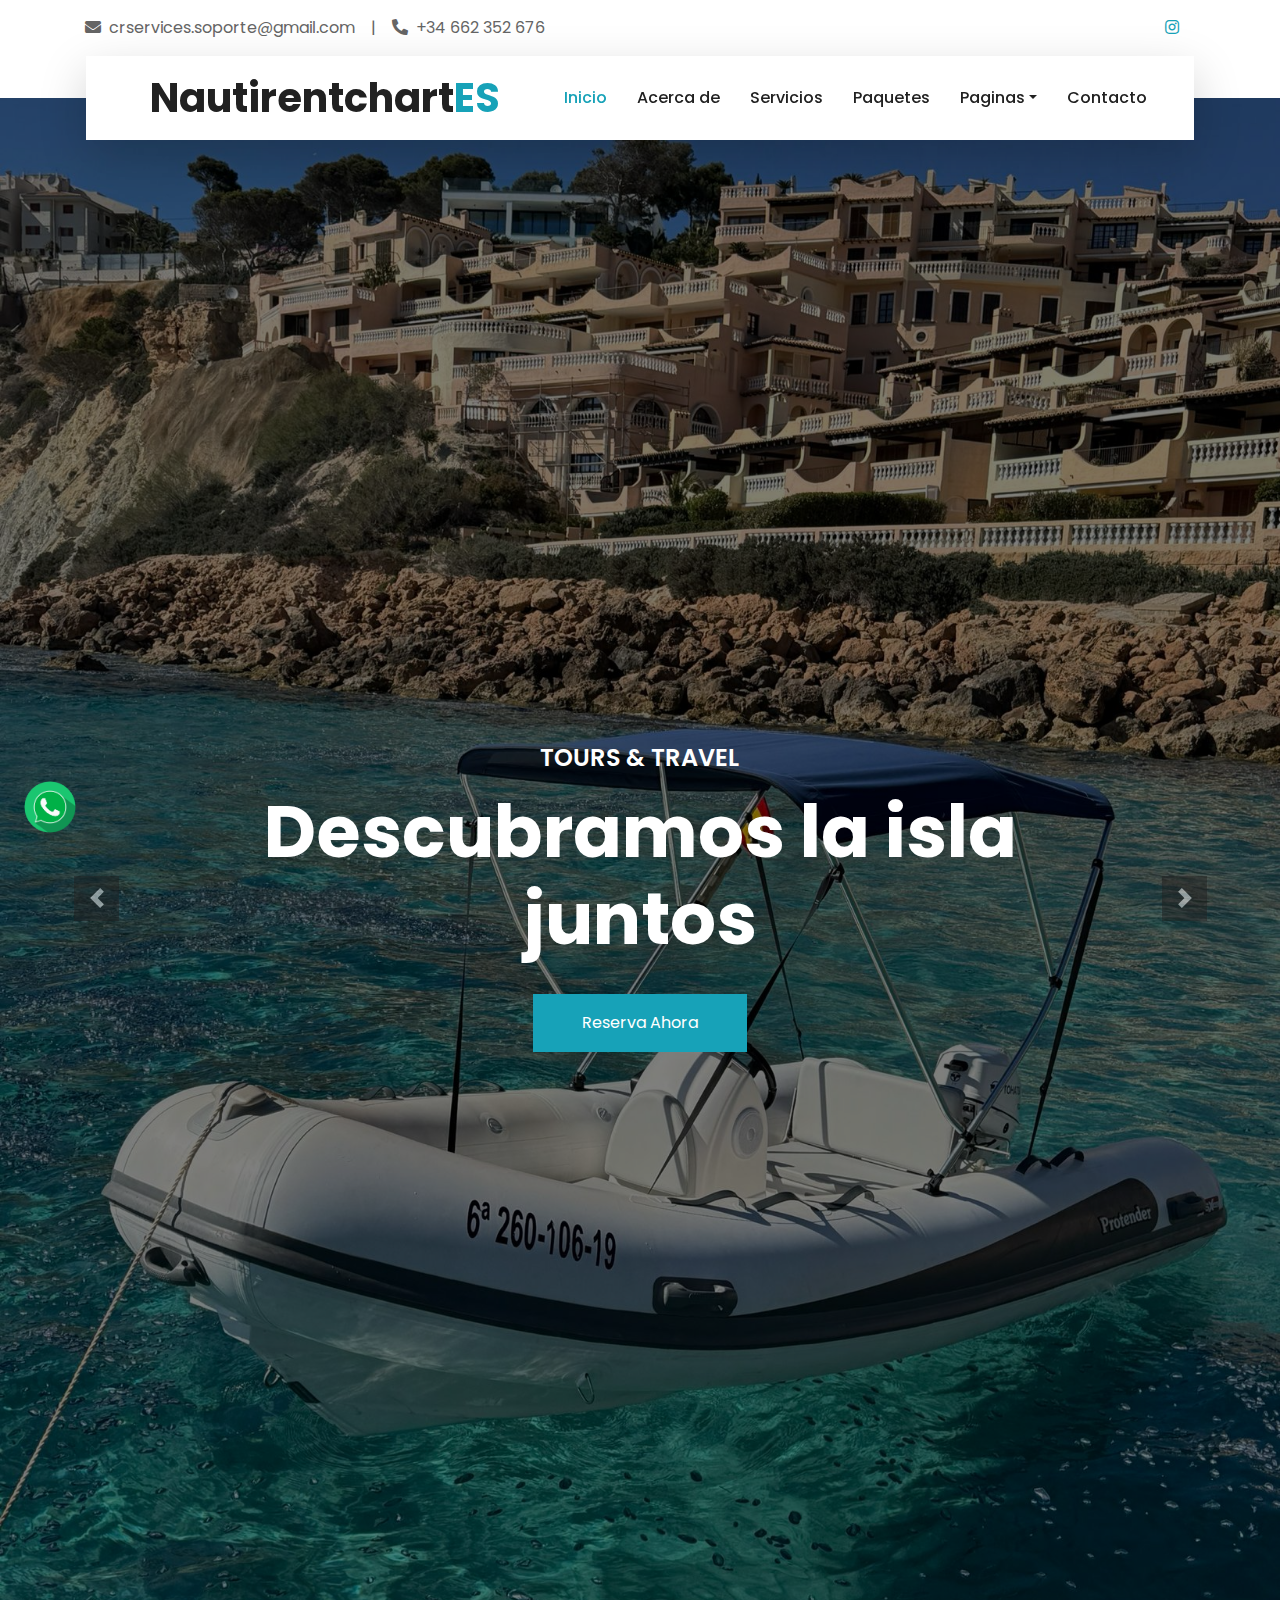
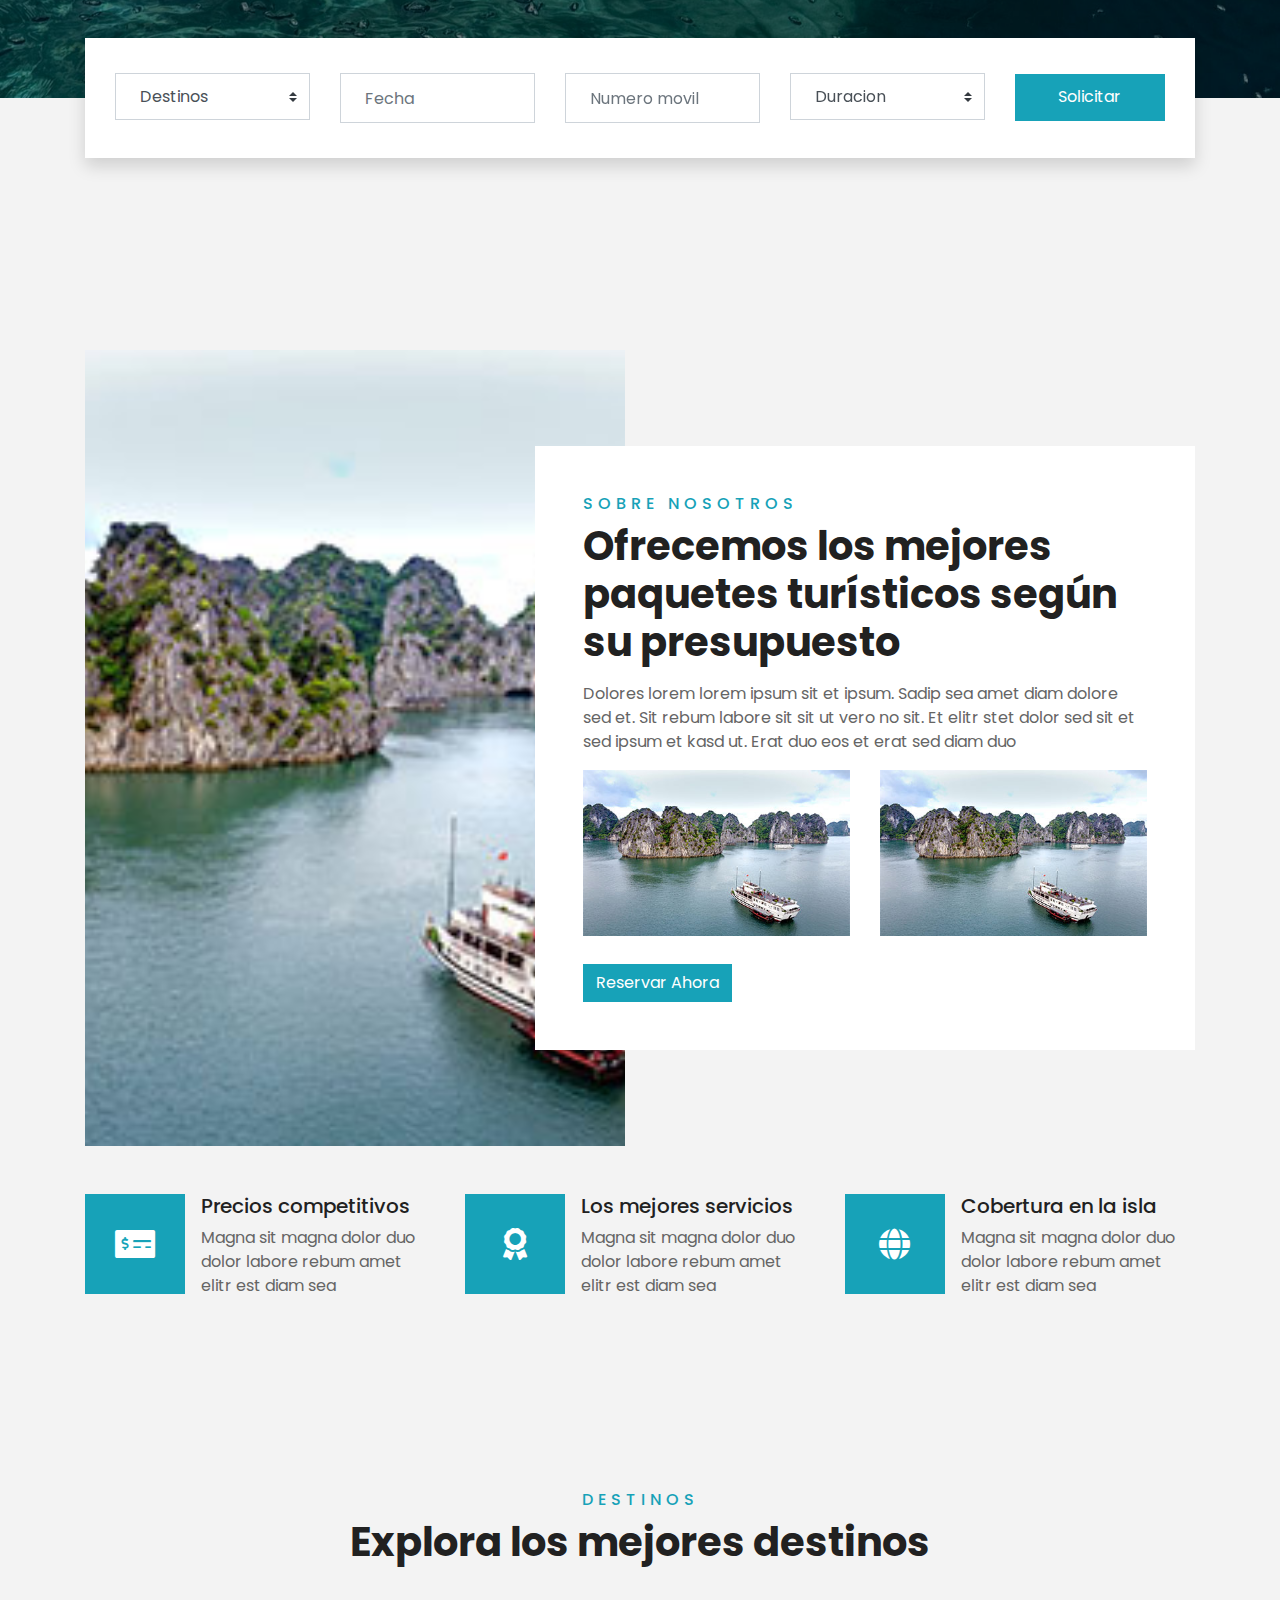
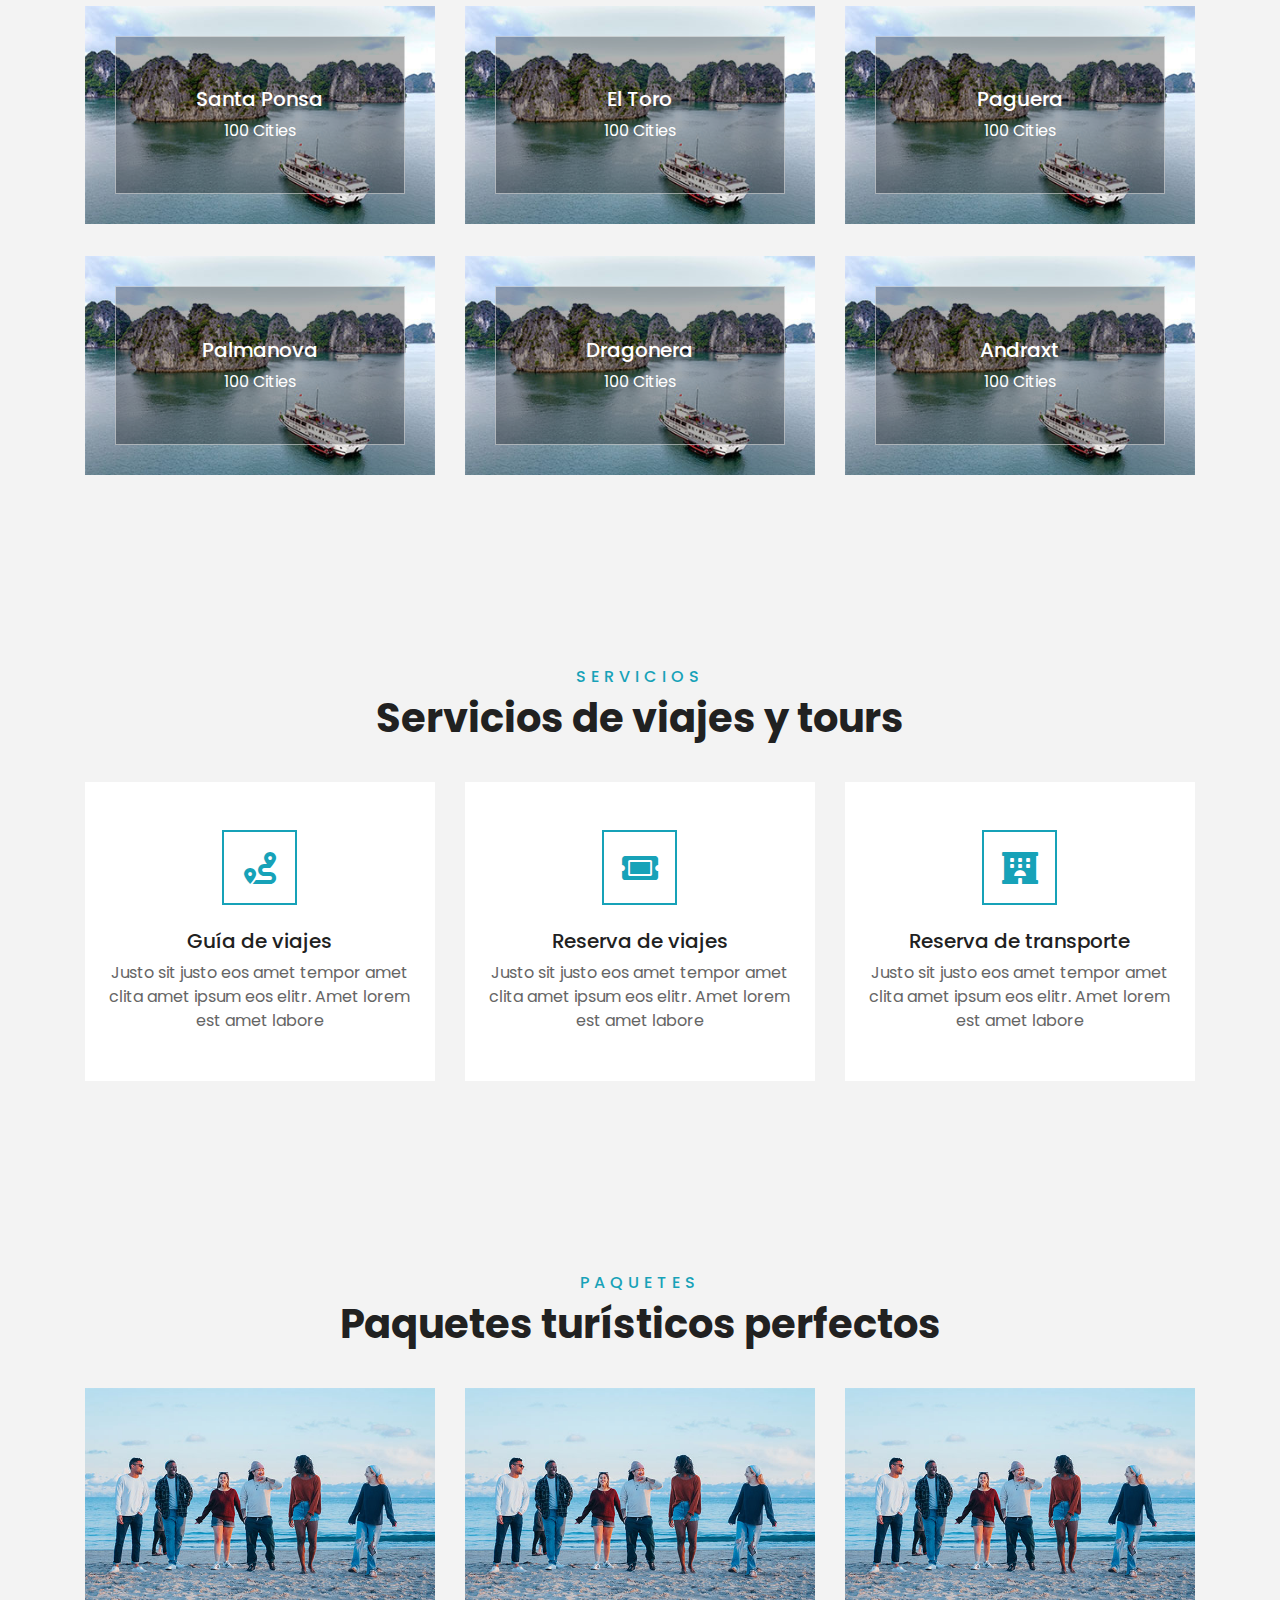
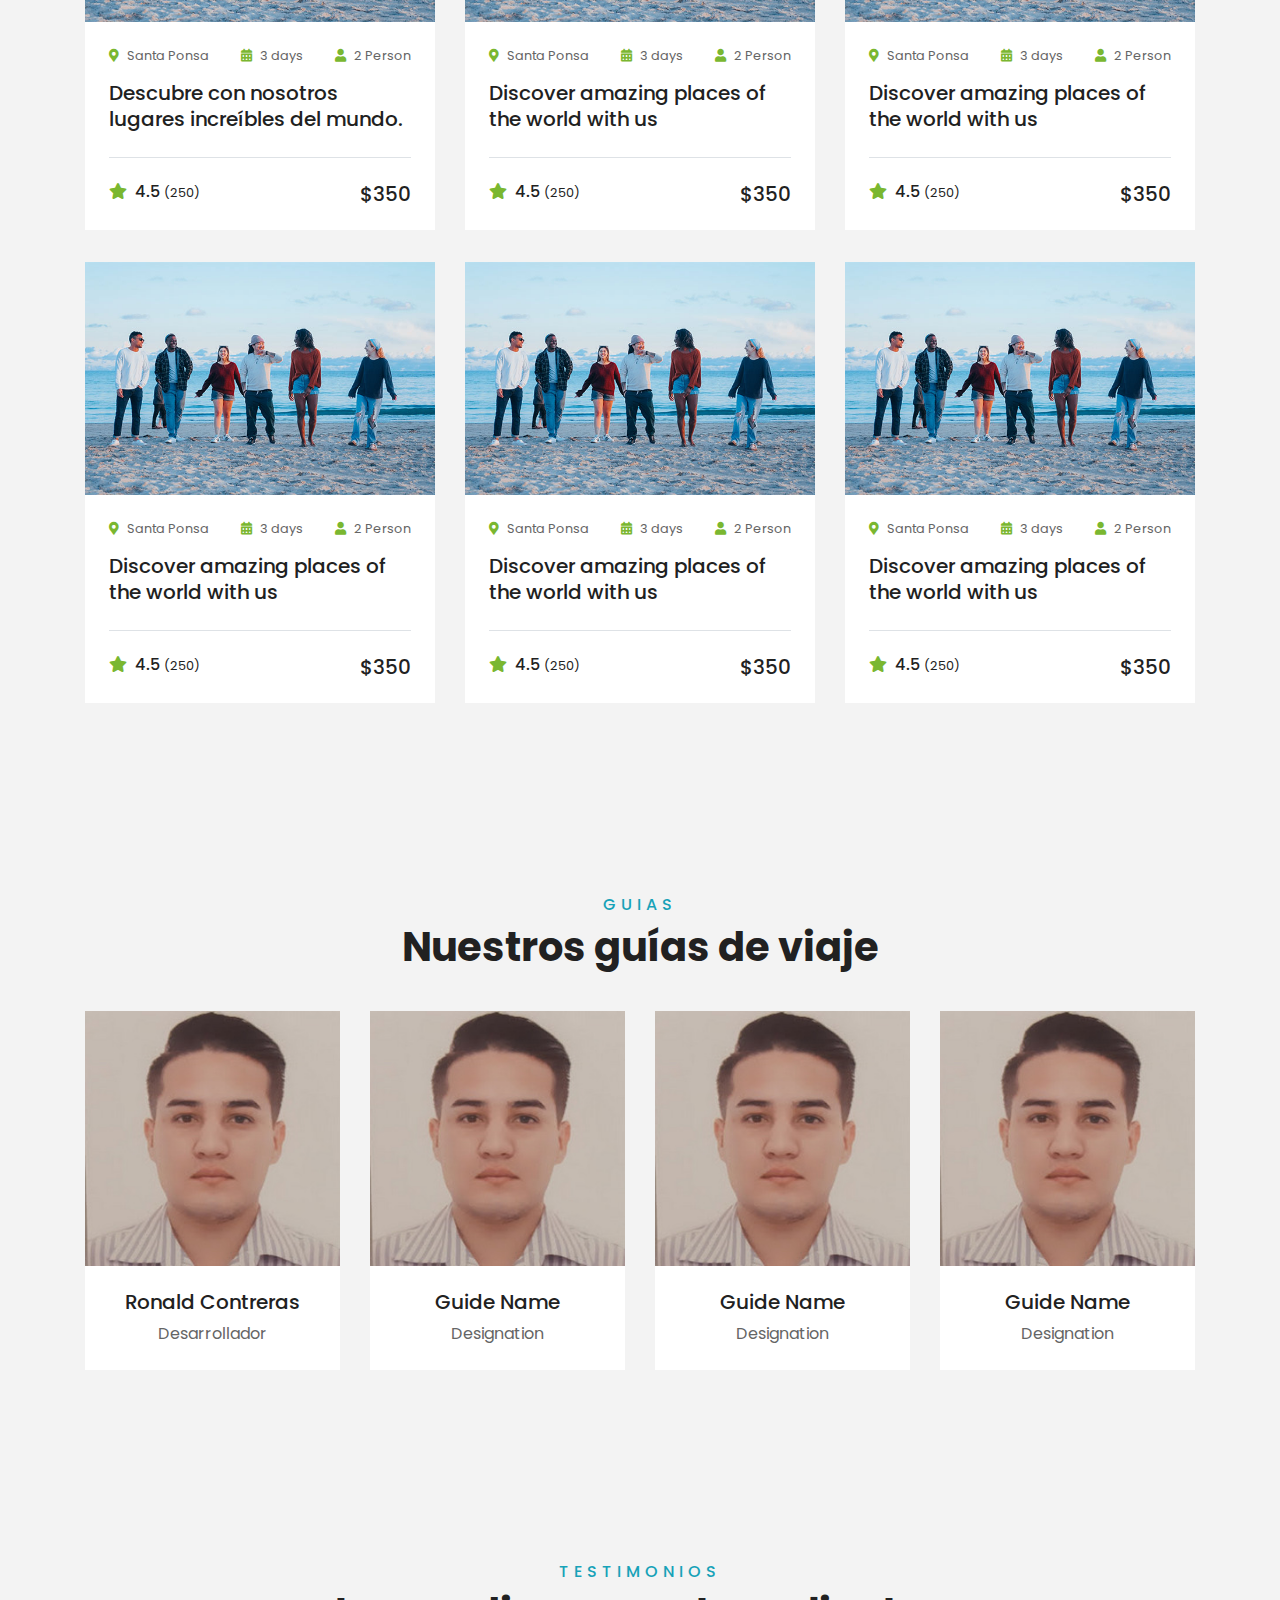
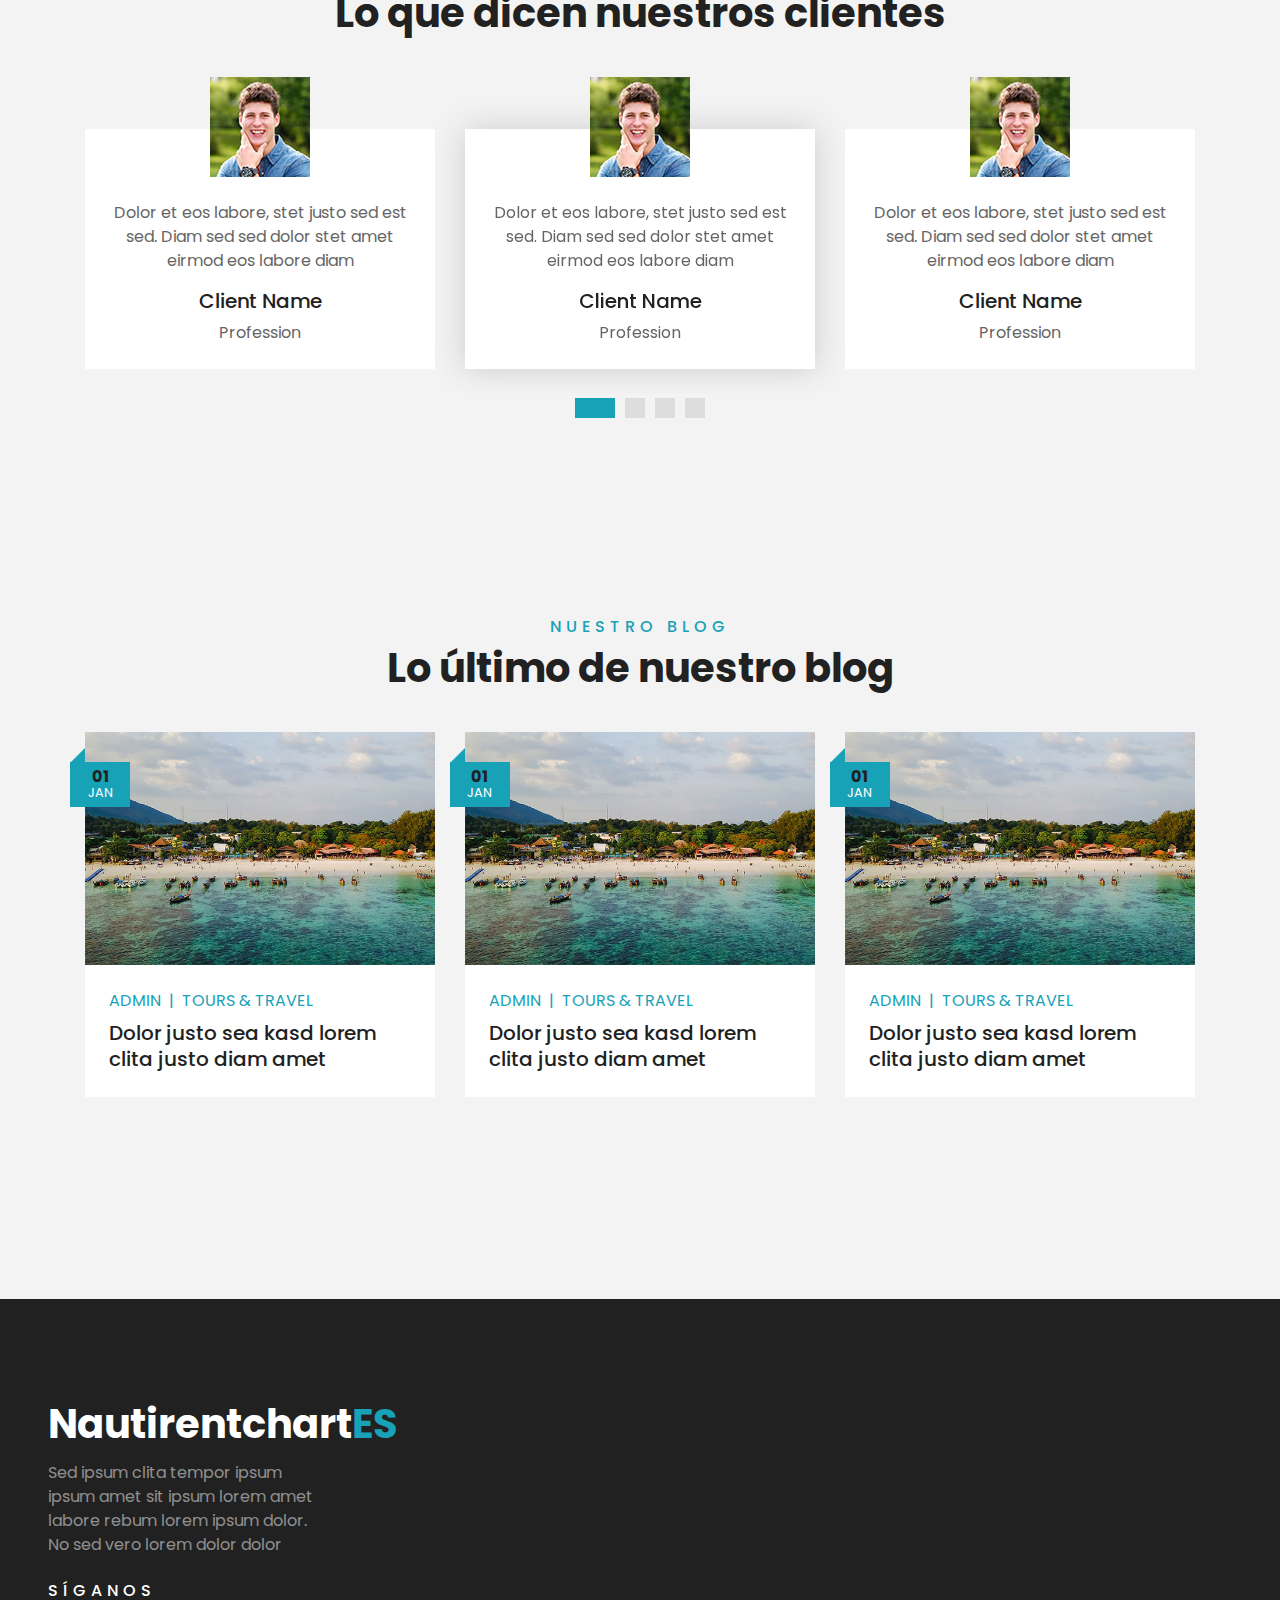
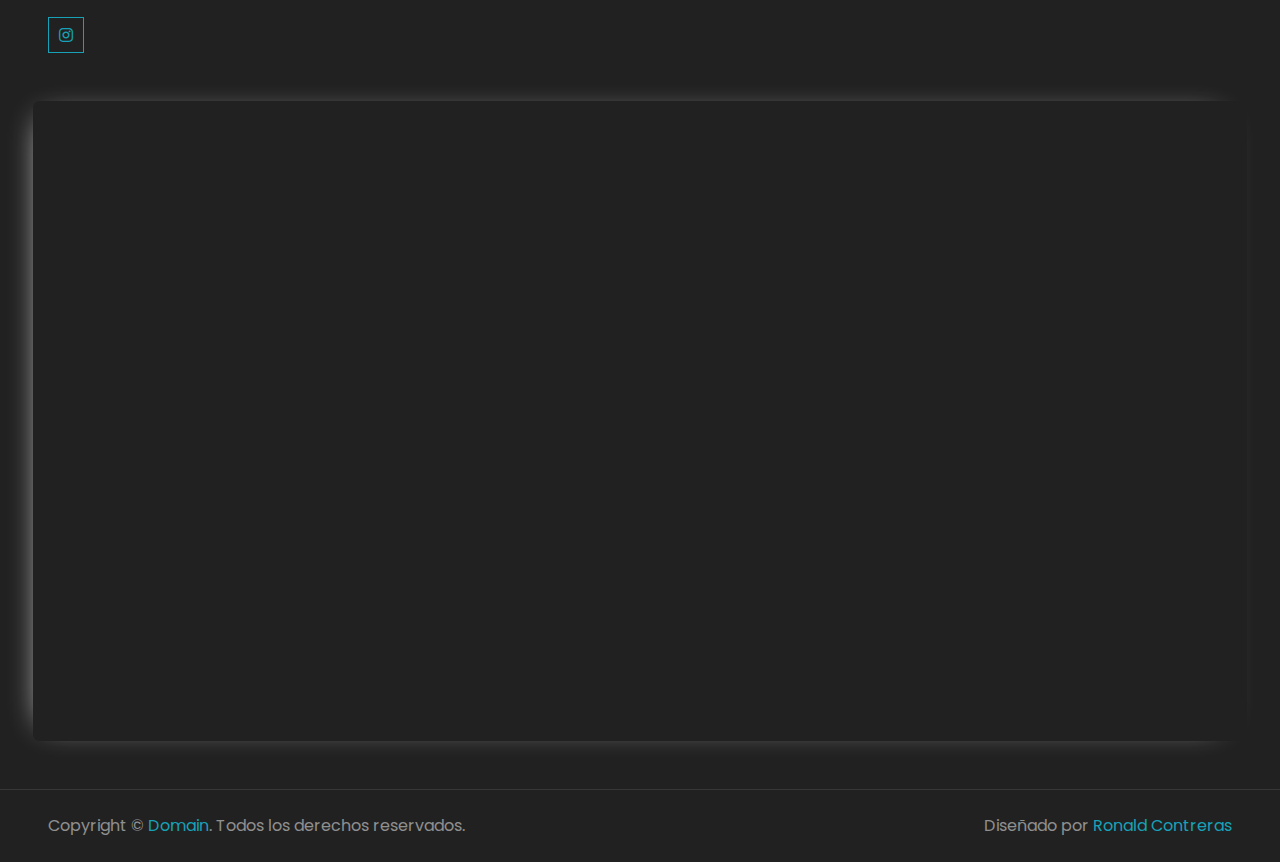
==== index.html @ 9b961d12 "Update index.html" ====
<!DOCTYPE html>
<html lang="en">

<head>
    <meta charset="utf-8">
    <title>NautirentchartES</title>
    <meta content="width=device-width, initial-scale=1.0" name="viewport">
    <meta content="Free HTML Templates" name="keywords">
    <meta content="Free HTML Templates" name="description">

    <!-- Favicon -->
    <link href="img/favicon.ico" rel="icon">

    <!-- Google Web Fonts -->
    <link rel="preconnect" href="https://fonts.gstatic.com">
    <link href="https://fonts.googleapis.com/css2?family=Poppins:wght@400;500;600;700&display=swap" rel="stylesheet"> 

    <!-- Font Awesome -->
    <link href="https://cdnjs.cloudflare.com/ajax/libs/font-awesome/5.10.0/css/all.min.css" rel="stylesheet">

    <!-- Libraries Stylesheet -->
    <link href="lib/owlcarousel/assets/owl.carousel.min.css" rel="stylesheet">
    <link href="lib/tempusdominus/css/tempusdominus-bootstrap-4.min.css" rel="stylesheet" />

    <!-- Customized Bootstrap Stylesheet -->
    <link href="css/style.css" rel="stylesheet">
</head>

<body>
    <!-- Topbar Start -->
    <div class="container-fluid bg-light pt-3 d-none d-lg-block">
        <div class="container">
            <div class="row">
                <div class="col-lg-6 text-center text-lg-left mb-2 mb-lg-0">
                    <div class="d-inline-flex align-items-center">
                        <p><i class="fa fa-envelope mr-2"></i>crservices.soporte@gmail.com</p>
                        <p class="text-body px-3">|</p>
                        <p><i class="fa fa-phone-alt mr-2"></i>+34 662 352 676</p>
                    </div>
                </div>
                <div class="col-lg-6 text-center text-lg-right">
                    <div class="d-inline-flex align-items-center">
                       <!--  <a class="text-info px-3" href="">
                            <i class="fab fa-facebook-f"></i>
                        </a>-->
                        <!-- <a class="text-info px-3" href="">
                            <i class="fab fa-twitter"></i>
                        </a>-->
                        <!-- <a class="text-info px-3" href="">
                            <i class="fab fa-linkedin-in"></i>
                        </a>-->
                        <a class="text-info px-3" href="">
                            <i class="fab fa-instagram"></i>
                        </a>
                        <!-- <a class="text-info pl-3" href="">
                            <i class="fab fa-youtube"></i>
                        </a>-->
                    </div>
                </div>
            </div>
        </div>
    </div>
    <!-- Topbar End -->


    <!-- Navbar Start -->
    <div class="container-fluid position-relative nav-bar p-0">
        <div class="container-lg position-relative p-0 px-lg-3" style="z-index: 9;">
            <nav class="navbar navbar-expand-lg bg-light navbar-light shadow-lg py-3 py-lg-0 pl-3 pl-lg-5">
                <a href="" class="navbar-brand">
                      <!-- languages -->
                      <div class="flags_item " data-language=""="es">
                        <img class="flags_img" src="../img/icon/es.svg" alt="">
                      </div>
                  
                      <div class="flags_item" data-language="en">
                        <img class="flags_img" src="../img/icon/gb.svg" alt="">
                      </div>                
                </a>
                <h1 class="m-0 text-info"><span class="text-dark">Nautirentchart</span>ES</h1>
                <button type="button" class="navbar-toggler" data-toggle="collapse" data-target="#navbarCollapse">
                    <span class="navbar-toggler-icon"></span>
                </button>
                <div class="collapse navbar-collapse justify-content-between px-3" id="navbarCollapse">
                    <div class="navbar-nav ml-auto py-0">
                        <a href="index.html" class="nav-item nav-link active">Inicio</a>
                        <a href="" class="nav-item nav-link">Acerca de</a>
                        <a href="" class="nav-item nav-link">Servicios</a>
                        <a href="" class="nav-item nav-link">Paquetes</a>
                        <div class="nav-item dropdown">
                            <a href="#" class="nav-link dropdown-toggle" data-toggle="dropdown">Paginas</a>
                            <div class="dropdown-menu border-0 rounded-0 m-0">
                                 <!-- <a href="blog.html" class="dropdown-item">Blog Grid</a>
                                <a href="single.html" class="dropdown-item">Blog Detail</a> -->
                                <a href="#" class="dropdown-item">Destination</a>
                                 <!-- <a href="guide.html" class="dropdown-item">Travel Guides</a>-->
                                 <!-- <a href="testimonial.html" class="dropdown-item">Testimonios</a>-->
                            </div>
                        </div>
                        <a href="contact.html" class="nav-item nav-link">Contacto</a>
                    </div>
                </div>
            </nav>
        </div>
    </div>
    <!-- Navbar End -->


    <!-- Carousel Start -->
    <div class="container-fluid p-0">
        <div id="header-carousel" class="carousel slide" data-ride="carousel">
            <div class="carousel-inner">
                <div class="carousel-item active">
                    <img class="w-100" src="img/carousel-1.jpg" alt="Image">
                    <div class="carousel-caption d-flex flex-column align-items-center justify-content-center">
                        <div class="p-3" style="max-width: 900px;">
                            <h4 class="text-white text-uppercase mb-md-3">Tours & Travel</h4>
                            <h1 class="display-3 text-white mb-md-4">Descubramos la isla juntos</h1>
                            <a href="contact.html" class="btn btn-primary py-md-3 px-md-5 mt-2">Reserva Ahora</a>
                        </div>
                    </div>
                </div>
                <div class="carousel-item">
                    <img class="w-100" src="img/carousel-2.jpg" alt="Image">
                    <div class="carousel-caption d-flex flex-column align-items-center justify-content-center">
                        <div class="p-3" style="max-width: 900px;">
                            <h4 class="text-white text-uppercase mb-md-3">Tours & Travel</h4>
                            <h1 class="display-3 text-white mb-md-4">Descubre lugares increíbles con nosotros</h1>
                            <a href="contact.html" class="btn btn-primary py-md-3 px-md-5 mt-2">Reserva Ahora</a>
                        </div>
                    </div>
                </div>
            </div>
            <a class="carousel-control-prev" href="#header-carousel" data-slide="prev">
                <div class="btn btn-dark" style="width: 45px; height: 45px;">
                    <span class="carousel-control-prev-icon mb-n2"></span>
                </div>
            </a>
            <a class="carousel-control-next" href="#header-carousel" data-slide="next">
                <div class="btn btn-dark" style="width: 45px; height: 45px;">
                    <span class="carousel-control-next-icon mb-n2"></span>
                </div>
            </a>
        </div>
    </div>
    <!-- Carousel End -->


    <!-- Booking Start -->
    <div class="container-fluid booking mt-5 pb-5">
        <div class="container pb-5">
            <div class="bg-light shadow" style="padding: 30px;">
                <div class="row align-items-center" style="min-height: 60px;">
                    <div class="col-md-10">
                        <div class="row">
                            <div class="col-md-3">
                                <div class="mb-3 mb-md-0">
                                    <select class="custom-select px-4" style="height: 47px;">
                                        <option selected>Destinos</option>
                                        <option value="1">Destination 1 santa ponsa</option>
                                        <option value="2">Destination 2 el toro</option>
                                        <option value="3">Destination 3 paguera</option>
                                    </select>
                                </div>
                            </div>
                            <div class="col-md-3">
                                <div class="mb-3 mb-md-0">
                                    <div class="date" id="date1" data-target-input="nearest">
                                        <input type="text" class="form-control p-4 datetimepicker-input" placeholder="Fecha" data-target="#date1" data-toggle="datetimepicker"/>
                                    </div>
                                </div>
                            </div>
                            <div class="col-md-3">
                               <div class="mb-3 mb-md-0">
                                    <div class="" id="" data-target-input="nearest">
                                        <input type="text" class="form-control p-4 datetimepicker-input" placeholder="Numero movil" data-target="#date2" data-toggle="datetimepicker"/>
                                    </div>
                                </div>
                            </div>
                            <div class="col-md-3">
                                <div class="mb-3 mb-md-0">
                                    <select class="custom-select px-4" style="height: 47px;">
                                        <option selected>Duracion</option>
                                        <option value="1">Duration 3 hs</option>
                                        <option value="2">Duration 2 hs</option>
                                        <option value="3">Duration 1 hs</option>
                                    </select>
                                </div>
                            </div>
                        </div>
                    </div>
                    <div class="col-md-2">
                        <button class="btn btn-primary btn-block" type="submit" style="height: 47px; margin-top: -2px;">Solicitar</button>
                    </div>
                </div>
            </div>
        </div>
    </div>
    <!-- Booking End -->


    <!-- About Start -->
    <div class="container-fluid py-5">
        <div class="container pt-5">
            <div class="row">
                <div class="col-lg-6" style="min-height: 500px;">
                    <div class="position-relative h-100">
                        <img class="position-absolute w-100 h-100" src="img/destination-3.jpg" style="object-fit: cover;">
                    </div>
                </div>
                <div class="col-lg-6 pt-5 pb-lg-5">
                    <div class="about-text bg-white p-4 p-lg-5 my-lg-5">
                        <h6 class="text-info text-uppercase" style="letter-spacing: 5px;">Sobre nosotros</h6>
                        <h1 class="mb-3">Ofrecemos los mejores paquetes turísticos según su presupuesto</h1>
                        <p>Dolores lorem lorem ipsum sit et ipsum. Sadip sea amet diam dolore sed et. Sit rebum labore sit sit ut vero no sit. Et elitr stet dolor sed sit et sed ipsum et kasd ut. Erat duo eos et erat sed diam duo</p>
                        <div class="row mb-4">
                            <div class="col-6">
                                <img class="img-fluid" src="img/destination-3.jpg" alt="">
                            </div>
                            <div class="col-6">
                                <img class="img-fluid" src="img/destination-3.jpg" alt="">
                            </div>
                        </div>
                        <a href="" class="btn btn-primary mt-1">Reservar Ahora</a>
                    </div>
                </div>
            </div>
        </div>
    </div>
    <!-- About End -->


    <!-- Feature Start -->
    <div class="container-fluid pb-5">
        <div class="container pb-5">
            <div class="row">
                <div class="col-md-4">
                    <div class="d-flex mb-4 mb-lg-0">
                        <div class="d-flex flex-shrink-0 align-items-center justify-content-center bg-primary mr-3" style="height: 100px; width: 100px;">
                            <i class="fa fa-2x fa-money-check-alt text-white"></i>
                        </div>
                        <div class="d-flex flex-column">
                            <h5 class="">Precios competitivos</h5>
                            <p class="m-0">Magna sit magna dolor duo dolor labore rebum amet elitr est diam sea</p>
                        </div>
                    </div>
                </div>
                <div class="col-md-4">
                    <div class="d-flex mb-4 mb-lg-0">
                        <div class="d-flex flex-shrink-0 align-items-center justify-content-center bg-primary mr-3" style="height: 100px; width: 100px;">
                            <i class="fa fa-2x fa-award text-white"></i>
                        </div>
                        <div class="d-flex flex-column">
                            <h5 class="">Los mejores servicios</h5>
                            <p class="m-0">Magna sit magna dolor duo dolor labore rebum amet elitr est diam sea</p>
                        </div>
                    </div>
                </div>
                <div class="col-md-4">
                    <div class="d-flex mb-4 mb-lg-0">
                        <div class="d-flex flex-shrink-0 align-items-center justify-content-center bg-primary mr-3" style="height: 100px; width: 100px;">
                            <i class="fa fa-2x fa-globe text-white"></i>
                        </div>
                        <div class="d-flex flex-column">
                            <h5 class="">Cobertura en la isla</h5>
                            <p class="m-0">Magna sit magna dolor duo dolor labore rebum amet elitr est diam sea</p>
                        </div>
                    </div>
                </div>
            </div>
        </div>
    </div>
    <!-- Feature End -->


    <!-- Destination Start -->
    <div class="container-fluid py-5">
        <div class="container pt-5 pb-3">
            <div class="text-center mb-3 pb-3">
                <h6 class="text-info text-uppercase" style="letter-spacing: 5px;">Destinos</h6>
                <h1>Explora los mejores destinos</h1>
            </div>
            <div class="row">
                <div class="col-lg-4 col-md-6 mb-4">
                    <div class="destination-item position-relative overflow-hidden mb-2">
                        <img class="img-fluid" src="img/destination-3.jpg" alt="">
                        <a class="destination-overlay text-white text-decoration-none" href="">
                            <h5 class="text-white">Santa Ponsa</h5>
                            <span>100 Cities</span>
                        </a>
                    </div>
                </div>
                <div class="col-lg-4 col-md-6 mb-4">
                    <div class="destination-item position-relative overflow-hidden mb-2">
                        <img class="img-fluid" src="img/destination-3.jpg" alt="">
                        <a class="destination-overlay text-white text-decoration-none" href="">
                            <h5 class="text-white">El Toro</h5>
                            <span>100 Cities</span>
                        </a>
                    </div>
                </div>
                <div class="col-lg-4 col-md-6 mb-4">
                    <div class="destination-item position-relative overflow-hidden mb-2">
                        <img class="img-fluid" src="img/destination-3.jpg" alt="">
                        <a class="destination-overlay text-white text-decoration-none" href="">
                            <h5 class="text-white">Paguera</h5>
                            <span>100 Cities</span>
                        </a>
                    </div>
                </div>
                <div class="col-lg-4 col-md-6 mb-4">
                    <div class="destination-item position-relative overflow-hidden mb-2">
                        <img class="img-fluid" src="img/destination-3.jpg" alt="">
                        <a class="destination-overlay text-white text-decoration-none" href="">
                            <h5 class="text-white">Palmanova</h5>
                            <span>100 Cities</span>
                        </a>
                    </div>
                </div>
                <div class="col-lg-4 col-md-6 mb-4">
                    <div class="destination-item position-relative overflow-hidden mb-2">
                        <img class="img-fluid" src="img/destination-3.jpg" alt="">
                        <a class="destination-overlay text-white text-decoration-none" href="">
                            <h5 class="text-white">Dragonera</h5>
                            <span>100 Cities</span>
                        </a>
                    </div>
                </div>
                <div class="col-lg-4 col-md-6 mb-4">
                    <div class="destination-item position-relative overflow-hidden mb-2">
                        <img class="img-fluid" src="img/destination-3.jpg" alt="">
                        <a class="destination-overlay text-white text-decoration-none" href="">
                            <h5 class="text-white">Andraxt</h5>
                            <span>100 Cities</span>
                        </a>
                    </div>
                </div>
            </div>
        </div>
    </div>
    <!-- Destination Start -->


    <!-- Service Start -->
    <div class="container-fluid py-5">
        <div class="container pt-5 pb-3">
            <div class="text-center mb-3 pb-3">
                <h6 class="text-info text-uppercase" style="letter-spacing: 5px;">Servicios</h6>
                <h1>Servicios de viajes y tours</h1>
            </div>
            <div class="row">
                <div class="col-lg-4 col-md-6 mb-4">
                    <div class="service-item bg-white text-center mb-2 py-5 px-4">
                        <i class="fa fa-2x fa-route mx-auto mb-4"></i>
                        <h5 class="mb-2">Guía de viajes</h5>
                        <p class="m-0">Justo sit justo eos amet tempor amet clita amet ipsum eos elitr. Amet lorem est amet labore</p>
                    </div>
                </div>
                <div class="col-lg-4 col-md-6 mb-4">
                    <div class="service-item bg-white text-center mb-2 py-5 px-4">
                        <i class="fa fa-2x fa-ticket-alt mx-auto mb-4"></i>
                        <h5 class="mb-2">Reserva de viajes</h5>
                        <p class="m-0">Justo sit justo eos amet tempor amet clita amet ipsum eos elitr. Amet lorem est amet labore</p>
                    </div>
                </div>
                <div class="col-lg-4 col-md-6 mb-4">
                    <div class="service-item bg-white text-center mb-2 py-5 px-4">
                        <i class="fa fa-2x fa-hotel mx-auto mb-4"></i>
                        <h5 class="mb-2">Reserva de transporte</h5>
                        <p class="m-0">Justo sit justo eos amet tempor amet clita amet ipsum eos elitr. Amet lorem est amet labore</p>
                    </div>
                </div>
            </div>
        </div>
    </div>
    <!-- Service End -->


    <!-- Packages Start -->
    <div class="container-fluid py-5">
        <div class="container pt-5 pb-3">
            <div class="text-center mb-3 pb-3">
                <h6 class="text-info text-uppercase" style="letter-spacing: 5px;">Paquetes</h6>
                <h1>Paquetes turísticos perfectos</h1>
            </div>
            <div class="row">
                <div class="col-lg-4 col-md-6 mb-4">
                    <div class="package-item bg-white mb-2">
                        <img class="img-fluid" src="img/package-4.jpg" alt="">
                        <div class="p-4">
                            <div class="d-flex justify-content-between mb-3">
                                <small class="m-0"><i class="fa fa-map-marker-alt text-primary mr-2"></i>Santa Ponsa</small>
                                <small class="m-0"><i class="fa fa-calendar-alt text-primary mr-2"></i>3 days</small>
                                <small class="m-0"><i class="fa fa-user text-primary mr-2"></i>2 Person</small>
                            </div>
                            <a class="h5 text-decoration-none" href="">Descubre con nosotros lugares increíbles del mundo.</a>
                            <div class="border-top mt-4 pt-4">
                                <div class="d-flex justify-content-between">
                                    <h6 class="m-0"><i class="fa fa-star text-primary mr-2"></i>4.5 <small>(250)</small></h6>
                                    <h5 class="m-0">$350</h5>
                                </div>
                            </div>
                        </div>
                    </div>
                </div>
                <div class="col-lg-4 col-md-6 mb-4">
                    <div class="package-item bg-white mb-2">
                        <img class="img-fluid" src="img/package-4.jpg" alt="">
                        <div class="p-4">
                            <div class="d-flex justify-content-between mb-3">
                                <small class="m-0"><i class="fa fa-map-marker-alt text-primary mr-2"></i>Santa Ponsa</small>
                                <small class="m-0"><i class="fa fa-calendar-alt text-primary mr-2"></i>3 days</small>
                                <small class="m-0"><i class="fa fa-user text-primary mr-2"></i>2 Person</small>
                            </div>
                            <a class="h5 text-decoration-none" href="">Discover amazing places of the world with us</a>
                            <div class="border-top mt-4 pt-4">
                                <div class="d-flex justify-content-between">
                                    <h6 class="m-0"><i class="fa fa-star text-primary mr-2"></i>4.5 <small>(250)</small></h6>
                                    <h5 class="m-0">$350</h5>
                                </div>
                            </div>
                        </div>
                    </div>
                </div>
                <div class="col-lg-4 col-md-6 mb-4">
                    <div class="package-item bg-white mb-2">
                        <img class="img-fluid" src="img/package-4.jpg" alt="">
                        <div class="p-4">
                            <div class="d-flex justify-content-between mb-3">
                                <small class="m-0"><i class="fa fa-map-marker-alt text-primary mr-2"></i>Santa Ponsa</small>
                                <small class="m-0"><i class="fa fa-calendar-alt text-primary mr-2"></i>3 days</small>
                                <small class="m-0"><i class="fa fa-user text-primary mr-2"></i>2 Person</small>
                            </div>
                            <a class="h5 text-decoration-none" href="">Discover amazing places of the world with us</a>
                            <div class="border-top mt-4 pt-4">
                                <div class="d-flex justify-content-between">
                                    <h6 class="m-0"><i class="fa fa-star text-primary mr-2"></i>4.5 <small>(250)</small></h6>
                                    <h5 class="m-0">$350</h5>
                                </div>
                            </div>
                        </div>
                    </div>
                </div>
                <div class="col-lg-4 col-md-6 mb-4">
                    <div class="package-item bg-white mb-2">
                        <img class="img-fluid" src="img/package-4.jpg" alt="">
                        <div class="p-4">
                            <div class="d-flex justify-content-between mb-3">
                                <small class="m-0"><i class="fa fa-map-marker-alt text-primary mr-2"></i>Santa Ponsa</small>
                                <small class="m-0"><i class="fa fa-calendar-alt text-primary mr-2"></i>3 days</small>
                                <small class="m-0"><i class="fa fa-user text-primary mr-2"></i>2 Person</small>
                            </div>
                            <a class="h5 text-decoration-none" href="">Discover amazing places of the world with us</a>
                            <div class="border-top mt-4 pt-4">
                                <div class="d-flex justify-content-between">
                                    <h6 class="m-0"><i class="fa fa-star text-primary mr-2"></i>4.5 <small>(250)</small></h6>
                                    <h5 class="m-0">$350</h5>
                                </div>
                            </div>
                        </div>
                    </div>
                </div>
                <div class="col-lg-4 col-md-6 mb-4">
                    <div class="package-item bg-white mb-2">
                        <img class="img-fluid" src="img/package-4.jpg" alt="">
                        <div class="p-4">
                            <div class="d-flex justify-content-between mb-3">
                                <small class="m-0"><i class="fa fa-map-marker-alt text-primary mr-2"></i>Santa Ponsa</small>
                                <small class="m-0"><i class="fa fa-calendar-alt text-primary mr-2"></i>3 days</small>
                                <small class="m-0"><i class="fa fa-user text-primary mr-2"></i>2 Person</small>
                            </div>
                            <a class="h5 text-decoration-none" href="">Discover amazing places of the world with us</a>
                            <div class="border-top mt-4 pt-4">
                                <div class="d-flex justify-content-between">
                                    <h6 class="m-0"><i class="fa fa-star text-primary mr-2"></i>4.5 <small>(250)</small></h6>
                                    <h5 class="m-0">$350</h5>
                                </div>
                            </div>
                        </div>
                    </div>
                </div>
                <div class="col-lg-4 col-md-6 mb-4">
                    <div class="package-item bg-white mb-2">
                        <img class="img-fluid" src="img/package-4.jpg" alt="">
                        <div class="p-4">
                            <div class="d-flex justify-content-between mb-3">
                                <small class="m-0"><i class="fa fa-map-marker-alt text-primary mr-2"></i>Santa Ponsa</small>
                                <small class="m-0"><i class="fa fa-calendar-alt text-primary mr-2"></i>3 days</small>
                                <small class="m-0"><i class="fa fa-user text-primary mr-2"></i>2 Person</small>
                            </div>
                            <a class="h5 text-decoration-none" href="">Discover amazing places of the world with us</a>
                            <div class="border-top mt-4 pt-4">
                                <div class="d-flex justify-content-between">
                                    <h6 class="m-0"><i class="fa fa-star text-primary mr-2"></i>4.5 <small>(250)</small></h6>
                                    <h5 class="m-0">$350</h5>
                                </div>
                            </div>
                        </div>
                    </div>
                </div>
            </div>
        </div>
    </div>
    <!-- Packages End -->


    <!-- Registration Start -->
    <!-- <div class="container-fluid bg-registration py-5" style="margin: 90px 0;">
        <div class="container py-5">
            <div class="row align-items-center">
                <div class="col-lg-7 mb-5 mb-lg-0">
                    <div class="mb-4">
                        <h6 class="text-info text-uppercase" style="letter-spacing: 5px;">Mega Oferta</h6>
                        <h1 class="text-white"><span class="text-info">30% de descuento</span> para luna de miel</h1>
                    </div>
                    <p class="text-white">Invidunt lorem justo sanctus clita. Erat lorem labore ea, justo dolor lorem ipsum ut sed eos,
                        ipsum et dolor kasd sit ea justo. Erat justo sed sed diam. Ea et erat ut sed diam sea ipsum est
                        dolor</p>
                    <ul class="list-inline text-white m-0">
                        <li class="py-2"><i class="fa fa-check text-primary mr-3"></i>Labore eos amet dolor amet diam</li>
                        <li class="py-2"><i class="fa fa-check text-primary mr-3"></i>Etsea et sit dolor amet ipsum</li>
                        <li class="py-2"><i class="fa fa-check text-primary mr-3"></i>Diam dolor diam elitripsum vero.</li>
                    </ul>
                </div>
                <div class="col-lg-5">
                    <div class="card border-0">
                        <div class="card-header bg-primary text-center p-4">
                            <h1 class="text-white m-0">Regístrate ahora</h1>
                        </div>
                        <div class="card-body rounded-bottom bg-white p-5">
                            <form>
                                <div class="form-group">
                                    <input type="text" class="form-control p-4" placeholder="Su nombre" required="required" />
                                </div>
                                <div class="form-group">
                                    <input type="email" class="form-control p-4" placeholder="Su email" required="required" />
                                </div>
                                <div class="form-group">
                                    <input type="tel" class="form-control p-4" placeholder="Su numero" required="required" />
                                </div>
                                <div class="form-group">
                                    <select class="custom-select px-4" style="height: 47px;">
                                        <option selected>Seleccione su destino</option>
                                        <option value="1">destination 1</option>
                                        <option value="2">destination 1</option>
                                        <option value="3">destination 1</option>
                                    </select>
                                </div>
                                <div>
                                    <button class="btn btn-primary btn-block py-3" type="submit">Regístrate</button>
                                </div>
                            </form>
                        </div>
                    </div>
                </div>
            </div>
        </div>
    </div>-->
    <!-- Registration End -->


    <!-- Team Start -->
    <div class="container-fluid py-5">
        <div class="container pt-5 pb-3">
            <div class="text-center mb-3 pb-3">
                <h6 class="text-info text-uppercase" style="letter-spacing: 5px;">Guias</h6>
                <h1>Nuestros guías de viaje</h1>
            </div>
            <div class="row">
                <div class="col-lg-3 col-md-4 col-sm-6 pb-2">
                    <div class="team-item bg-white mb-4">
                        <div class="team-img position-relative overflow-hidden">
                            <img class="img-fluid w-100" src="img/team-1.jpg" alt="">
                            <div class="team-social">
                                <a class="btn btn-outline-primary btn-square" href=""><i class="fab fa-twitter"></i></a>
                                <a class="btn btn-outline-primary btn-square" href=""><i class="fab fa-facebook-f"></i></a>
                                <a class="btn btn-outline-primary btn-square" href=""><i class="fab fa-instagram"></i></a>
                                <a class="btn btn-outline-primary btn-square" href=""><i class="fab fa-linkedin-in"></i></a>
                            </div>
                        </div>
                        <div class="text-center py-4">
                            <h5 class="text-truncate">Ronald Contreras</h5>
                            <p class="m-0">Desarrollador</p>
                        </div>
                    </div>
                </div>
                <div class="col-lg-3 col-md-4 col-sm-6 pb-2">
                    <div class="team-item bg-white mb-4">
                        <div class="team-img position-relative overflow-hidden">
                            <img class="img-fluid w-100" src="img/team-1.jpg" alt="">
                            <div class="team-social">
                                <a class="btn btn-outline-primary btn-square" href=""><i class="fab fa-twitter"></i></a>
                                <a class="btn btn-outline-primary btn-square" href=""><i class="fab fa-facebook-f"></i></a>
                                <a class="btn btn-outline-primary btn-square" href=""><i class="fab fa-instagram"></i></a>
                                <a class="btn btn-outline-primary btn-square" href=""><i class="fab fa-linkedin-in"></i></a>
                            </div>
                        </div>
                        <div class="text-center py-4">
                            <h5 class="text-truncate">Guide Name</h5>
                            <p class="m-0">Designation</p>
                        </div>
                    </div>
                </div>
                <div class="col-lg-3 col-md-4 col-sm-6 pb-2">
                    <div class="team-item bg-white mb-4">
                        <div class="team-img position-relative overflow-hidden">
                            <img class="img-fluid w-100" src="img/team-1.jpg" alt="">
                            <div class="team-social">
                                <a class="btn btn-outline-primary btn-square" href=""><i class="fab fa-twitter"></i></a>
                                <a class="btn btn-outline-primary btn-square" href=""><i class="fab fa-facebook-f"></i></a>
                                <a class="btn btn-outline-primary btn-square" href=""><i class="fab fa-instagram"></i></a>
                                <a class="btn btn-outline-primary btn-square" href=""><i class="fab fa-linkedin-in"></i></a>
                            </div>
                        </div>
                        <div class="text-center py-4">
                            <h5 class="text-truncate">Guide Name</h5>
                            <p class="m-0">Designation</p>
                        </div>
                    </div>
                </div>
                <div class="col-lg-3 col-md-4 col-sm-6 pb-2">
                    <div class="team-item bg-white mb-4">
                        <div class="team-img position-relative overflow-hidden">
                            <img class="img-fluid w-100" src="img/team-1.jpg" alt="">
                            <div class="team-social">
                                <a class="btn btn-outline-primary btn-square" href=""><i class="fab fa-twitter"></i></a>
                                <a class="btn btn-outline-primary btn-square" href=""><i class="fab fa-facebook-f"></i></a>
                                <a class="btn btn-outline-primary btn-square" href=""><i class="fab fa-instagram"></i></a>
                                <a class="btn btn-outline-primary btn-square" href=""><i class="fab fa-linkedin-in"></i></a>
                            </div>
                        </div>
                        <div class="text-center py-4">
                            <h5 class="text-truncate">Guide Name</h5>
                            <p class="m-0">Designation</p>
                        </div>
                    </div>
                </div>
            </div>
        </div>
    </div>
    <!-- Team End -->


    <!-- Testimonial Start -->
    <div class="container-fluid py-5">
        <div class="container py-5">
            <div class="text-center mb-3 pb-3">
                <h6 class="text-info text-uppercase" style="letter-spacing: 5px;">Testimonios</h6>
                <h1>Lo que dicen nuestros clientes</h1>
            </div>
            <div class="owl-carousel testimonial-carousel">
                <div class="text-center pb-4">
                    <img class="img-fluid mx-auto" src="img/testimonial-1.jpg" style="width: 100px; height: 100px;" >
                    <div class="testimonial-text bg-white p-4 mt-n5">
                        <p class="mt-5">Dolor et eos labore, stet justo sed est sed. Diam sed sed dolor stet amet eirmod eos labore diam
                        </p>
                        <h5 class="text-truncate">Client Name</h5>
                        <span>Profession</span>
                    </div>
                </div>
                <div class="text-center">
                    <img class="img-fluid mx-auto" src="img/testimonial-1.jpg" style="width: 100px; height: 100px;" >
                    <div class="testimonial-text bg-white p-4 mt-n5">
                        <p class="mt-5">Dolor et eos labore, stet justo sed est sed. Diam sed sed dolor stet amet eirmod eos labore diam
                        </p>
                        <h5 class="text-truncate">Client Name</h5>
                        <span>Profession</span>
                    </div>
                </div>
                <div class="text-center">
                    <img class="img-fluid mx-auto" src="img/testimonial-1.jpg" style="width: 100px; height: 100px;" >
                    <div class="testimonial-text bg-white p-4 mt-n5">
                        <p class="mt-5">Dolor et eos labore, stet justo sed est sed. Diam sed sed dolor stet amet eirmod eos labore diam
                        </p>
                        <h5 class="text-truncate">Client Name</h5>
                        <span>Profession</span>
                    </div>
                </div>
                <div class="text-center">
                    <img class="img-fluid mx-auto" src="img/testimonial-1.jpg" style="width: 100px; height: 100px;" >
                    <div class="testimonial-text bg-white p-4 mt-n5">
                        <p class="mt-5">Dolor et eos labore, stet justo sed est sed. Diam sed sed dolor stet amet eirmod eos labore diam
                        </p>
                        <h5 class="text-truncate">Client Name</h5>
                        <span>Profession</span>
                    </div>
                </div>
            </div>
        </div>
    </div>
    <!-- Testimonial End -->


    <!-- Blog Start -->
    <div class="container-fluid py-5">
        <div class="container pt-5 pb-3">
            <div class="text-center mb-3 pb-3">
                <h6 class="text-info text-uppercase" style="letter-spacing: 5px;">Nuestro Blog</h6>
                <h1>Lo último de nuestro blog</h1>
            </div>
            <div class="row pb-3">
                <div class="col-lg-4 col-md-6 mb-4 pb-2">
                    <div class="blog-item">
                        <div class="position-relative">
                            <img class="img-fluid w-100" src="img/blog-1.jpg" alt="">
                            <div class="blog-date">
                                <h6 class="font-weight-bold mb-n1">01</h6>
                                <small class="text-white text-uppercase">Jan</small>
                            </div>
                        </div>
                        <div class="bg-white p-4">
                            <div class="d-flex mb-2">
                                <a class="text-info text-uppercase text-decoration-none" href="">Admin</a>
                                <span class="text-info px-2">|</span>
                                <a class="text-info text-uppercase text-decoration-none" href="">Tours & Travel</a>
                            </div>
                            <a class="h5 m-0 text-decoration-none" href="">Dolor justo sea kasd lorem clita justo diam amet</a>
                        </div>
                    </div>
                </div>
                <div class="col-lg-4 col-md-6 mb-4 pb-2">
                    <div class="blog-item">
                        <div class="position-relative">
                            <img class="img-fluid w-100" src="img/blog-1.jpg" alt="">
                            <div class="blog-date">
                                <h6 class="font-weight-bold mb-n1">01</h6>
                                <small class="text-white text-uppercase">Jan</small>
                            </div>
                        </div>
                        <div class="bg-white p-4">
                            <div class="d-flex mb-2">
                                <a class="text-info text-uppercase text-decoration-none" href="">Admin</a>
                                <span class="text-info px-2">|</span>
                                <a class="text-info text-uppercase text-decoration-none" href="">Tours & Travel</a>
                            </div>
                            <a class="h5 m-0 text-decoration-none" href="">Dolor justo sea kasd lorem clita justo diam amet</a>
                        </div>
                    </div>
                </div>
                <div class="col-lg-4 col-md-6 mb-4 pb-2">
                    <div class="blog-item">
                        <div class="position-relative">
                            <img class="img-fluid w-100" src="img/blog-1.jpg" alt="">
                            <div class="blog-date">
                                <h6 class="font-weight-bold mb-n1">01</h6>
                                <small class="text-white text-uppercase">Jan</small>
                            </div>
                        </div>
                        <div class="bg-white p-4">
                            <div class="d-flex mb-2">
                                <a class="text-info text-uppercase text-decoration-none" href="">Admin</a>
                                <span class="text-info px-2">|</span>
                                <a class="text-info text-uppercase text-decoration-none" href="">Tours & Travel</a>
                            </div>
                            <a class="h5 m-0 text-decoration-none" href="">Dolor justo sea kasd lorem clita justo diam amet</a>
                        </div>
                    </div>
                </div>
            </div>
        </div>
    </div>
    <!-- Blog End -->


    <!-- Footer Start -->
    <div class="container-fluid bg-dark text-white-50 py-5 px-sm-3 px-lg-5" style="margin-top: 90px;">
        <div class="row pt-5">
            <div class="col-lg-3 col-md-6 mb-5">
                <a href="" class="navbar-brand">
                    <h1 class="text-info"><span class="text-white">Nautirentchart</span>ES</h1>
                </a>
                <p>Sed ipsum clita tempor ipsum ipsum amet sit ipsum lorem amet labore rebum lorem ipsum dolor. No sed vero lorem dolor dolor</p>
                <h6 class="text-white text-uppercase mt-4 mb-3" style="letter-spacing: 5px;">Síganos</h6>
                <div class="d-flex justify-content-start">
                   <!--  <a class="btn btn-outline-primary btn-square mr-2" href="#"><i class="fab fa-twitter"></i></a>
                    <a class="btn btn-outline-primary btn-square mr-2" href="#"><i class="fab fa-facebook-f"></i></a>
                    <a class="btn btn-outline-primary btn-square mr-2" href="#"><i class="fab fa-linkedin-in"></i></a>-->
                    <a class="btn btn-outline-primary btn-square" href="#"><i class="fab fa-instagram"></i></a>
                </div>
            </div>
           <!-- <div class="col-lg-3 col-md-6 mb-5">
                <h5 class="text-white text-uppercase mb-4" style="letter-spacing: 5px;">Our Services</h5>
                <div class="d-flex flex-column justify-content-start">
                    <a class="text-white-50 mb-2" href="#"><i class="fa fa-angle-right mr-2"></i>About</a>
                    <a class="text-white-50 mb-2" href="#"><i class="fa fa-angle-right mr-2"></i>Destination</a>
                    <a class="text-white-50 mb-2" href="#"><i class="fa fa-angle-right mr-2"></i>Services</a>
                    <a class="text-white-50 mb-2" href="#"><i class="fa fa-angle-right mr-2"></i>Packages</a>
                    <a class="text-white-50 mb-2" href="#"><i class="fa fa-angle-right mr-2"></i>Guides</a>
                    <a class="text-white-50 mb-2" href="#"><i class="fa fa-angle-right mr-2"></i>Testimonial</a>
                    <a class="text-white-50" href="#"><i class="fa fa-angle-right mr-2"></i>Blog</a>
                </div>
            </div>-->
           <!-- <div class="col-lg-3 col-md-6 mb-5">
                <h5 class="text-white text-uppercase mb-4" style="letter-spacing: 5px;">Usefull Links</h5>
                <div class="d-flex flex-column justify-content-start">
                    <a class="text-white-50 mb-2" href="#"><i class="fa fa-angle-right mr-2"></i>About</a>
                    <a class="text-white-50 mb-2" href="#"><i class="fa fa-angle-right mr-2"></i>Destination</a>
                    <a class="text-white-50 mb-2" href="#"><i class="fa fa-angle-right mr-2"></i>Services</a>
                    <a class="text-white-50 mb-2" href="#"><i class="fa fa-angle-right mr-2"></i>Packages</a>
                    <a class="text-white-50 mb-2" href="#"><i class="fa fa-angle-right mr-2"></i>Guides</a>
                    <a class="text-white-50 mb-2" href="#"><i class="fa fa-angle-right mr-2"></i>Testimonial</a>
                    <a class="text-white-50" href="#"><i class="fa fa-angle-right mr-2"></i>Blog</a>
                </div>
            </div>-->
            <!--<div class="col-lg-3 col-md-6 mb-5">
                <h5 class="text-white text-uppercase mb-4" style="letter-spacing: 5px;">Contact Us</h5>
                <p><i class="fa fa-map-marker-alt mr-2"></i>123 Street, New York, USA</p>
                <p><i class="fa fa-phone-alt mr-2"></i>+012 345 67890</p>
                <p><i class="fa fa-envelope mr-2"></i>info@example.com</p>
                <h6 class="text-white text-uppercase mt-4 mb-3" style="letter-spacing: 5px;">Newsletter</h6>
                <div class="w-100">
                    <div class="input-group">
                        <input type="text" class="form-control border-light" style="padding: 25px;" placeholder="Your Email">
                        <div class="input-group-append">
                            <button class="btn btn-primary px-3">Sign Up</button>
                        </div>
                    </div>
                </div>
            </div>-->

             <!--container-redes-sociales-->
        <div class="container-redes" id="redes">
            <a href="https://api.whatsapp.com/send?phone=34662352676&text=¿Cómo son los servicios que ofreces?" target="_blank">
                <img src="img/icon/icon-whatsapp.png" title="Enviar mensaje de WhatsApp" alt=""> 
            </a>
            <!-- <a href="http://m.me/ronald.spinelli.17" target="_blank">
              <img src="img/icon/icon-messenger.png" alt="" title="Enviar mensaje por Messenger">
            </a> -->
        </div>

            <div class="ubicacion">
                    
                <iframe src="https://www.google.com/maps/embed?pb=!1m18!1m12!1m3!1d6156.216976912184!2d2.463689057475657!3d39.5120410792677!2m3!1f0!2f0!3f0!3m2!1i1024!2i768!4f13.1!3m3!1m2!1s0x129789cf65718de9%3A0x7cdb2506b307f6de!2sClub%20Nautico%20Santa%20Pon%C3%A7a!5e0!3m2!1ses!2ses!4v1744240499169!5m2!1ses!2ses" width="2000" height="600" frameborder="0" style="border:0;" allowfullscreen="" aria-hidden="false" tabindex="0"></iframe>
            </div>


        </div>
    </div>
    <div class="container-fluid bg-dark text-white border-top py-4 px-sm-3 px-md-5" style="border-color: rgba(256, 256, 256, .1) !important;">
        <div class="row">
            <div class="col-lg-6 text-center text-md-left mb-3 mb-md-0">
                <p class="m-0 text-white-50">Copyright &copy; <a href="#">Domain</a>. Todos los derechos reservados.</a>
                </p>
            </div>
            <div class="col-lg-6 text-center text-md-right">
                <p class="m-0 text-white-50">Diseñado por <a href="">Ronald Contreras</a>
                </p>
            </div>
        </div>
    </div>
    <!-- Footer End -->


    <!-- Back to Top -->
    <a href="#" class="btn btn-lg btn-primary btn-lg-square back-to-top"><i class="fa fa-angle-double-up"></i></a>


    <!-- JavaScript Libraries -->
    <script src="https://code.jquery.com/jquery-3.4.1.min.js"></script>
    <script src="https://stackpath.bootstrapcdn.com/bootstrap/4.4.1/js/bootstrap.bundle.min.js"></script>
    <script src="lib/easing/easing.min.js"></script>
    <script src="lib/owlcarousel/owl.carousel.min.js"></script>
    <script src="lib/tempusdominus/js/moment.min.js"></script>
    <script src="lib/tempusdominus/js/moment-timezone.min.js"></script>
    <script src="lib/tempusdominus/js/tempusdominus-bootstrap-4.min.js"></script>

    <!-- Contact Javascript File -->
    <script src="mail/jqBootstrapValidation.min.js"></script>
    <script src="mail/contact.js"></script>

    <!-- Template Javascript -->
    <script src="js/main.js"></script>
</body>

</html>
---- css/style.css ----
/******* Bootstrap Theming ********/
/*!
 * Bootstrap v4.5.3 (https://getbootstrap.com/)
 * Copyright 2011-2020 The Bootstrap Authors
 * Copyright 2011-2020 Twitter, Inc.
 * Licensed under MIT (https://github.com/twbs/bootstrap/blob/main/LICENSE)
 */
:root {
  --blue: #007bff;
  --indigo: #6610f2;
  --purple: #6f42c1;
  --pink: #e83e8c;
  --red: #dc3545;
  --orange: #fd7e14;
  --yellow: #ffc107;
  /*--green: #28a745;*/
  --green: #17a2b8;
  --teal: #20c997;
  --cyan: #17a2b8;
  --white: #fff;
  --gray: #6c757d;
  --gray-dark: #343a40;
  --primary: #17a2b8;
  /*--primary: #7AB730;*/
  --secondary: #f4faec;
  /*--success: #28a745;*/
  --success: #17a2b8;
  --info: #17a2b8;
  --warning: #ffc107;
  --danger: #dc3545;
  --light: #FFFFFF;
  --dark: #212121;
  --breakpoint-xs: 0;
  --breakpoint-sm: 576px;
  --breakpoint-md: 768px;
  --breakpoint-lg: 992px;
  --breakpoint-xl: 1200px;
  --font-family-sans-serif: "Poppins", sans-serif;
  --font-family-monospace: SFMono-Regular, Menlo, Monaco, Consolas, "Liberation Mono", "Courier New", monospace;
}

*,
*::before,
*::after {
  box-sizing: border-box;
}

html {
  font-family: sans-serif;
  line-height: 1.15;
  -webkit-text-size-adjust: 100%;
  -webkit-tap-highlight-color: rgba(0, 0, 0, 0);
}

article, aside, figcaption, figure, footer, header, hgroup, main, nav, section {
  display: block;
}

body {
  margin: 0;
  font-family: "Poppins", sans-serif;
  font-size: 1rem;
  font-weight: 400;
  line-height: 1.5;
  color: #656565;
  text-align: left;
  background-color: #F3F3F3;
}

[tabindex="-1"]:focus:not(:focus-visible) {
  outline: 0 !important;
}

hr {
  box-sizing: content-box;
  height: 0;
  overflow: visible;
}

h1, h2, h3, h4, h5, h6 {
  margin-top: 0;
  margin-bottom: 0.5rem;
}

p {
  margin-top: 0;
  margin-bottom: 1rem;
}

abbr[title],
abbr[data-original-title] {
  text-decoration: underline;
  text-decoration: underline dotted;
  cursor: help;
  border-bottom: 0;
  text-decoration-skip-ink: none;
}

address {
  margin-bottom: 1rem;
  font-style: normal;
  line-height: inherit;
}

ol,
ul,
dl {
  margin-top: 0;
  margin-bottom: 1rem;
}

ol ol,
ul ul,
ol ul,
ul ol {
  margin-bottom: 0;
}

dt {
  font-weight: 700;
}

dd {
  margin-bottom: .5rem;
  margin-left: 0;
}

blockquote {
  margin: 0 0 1rem;
}

b,
strong {
  font-weight: bolder;
}

small {
  font-size: 80%;
}

sub,
sup {
  position: relative;
  font-size: 75%;
  line-height: 0;
  vertical-align: baseline;
}

sub {
  bottom: -.25em;
}

sup {
  top: -.5em;
}

a {
  color:#17a2b8; /*              letras de pg*/
  text-decoration: none;
  background-color: transparent;
}

a:hover {
  /*color: #527a20;*/
  color:#17a2b8;
  text-decoration: underline;
}

a:not([href]):not([class]) {
  color: inherit;
  text-decoration: none;
}

a:not([href]):not([class]):hover {
  color: inherit;
  text-decoration: none;
}

pre,
code,
kbd,
samp {
  font-family: SFMono-Regular, Menlo, Monaco, Consolas, "Liberation Mono", "Courier New", monospace;
  font-size: 1em;
}

pre {
  margin-top: 0;
  margin-bottom: 1rem;
  overflow: auto;
  -ms-overflow-style: scrollbar;
}

figure {
  margin: 0 0 1rem;
}

img {
  vertical-align: middle;
  border-style: none;
}

svg {
  overflow: hidden;
  vertical-align: middle;
}

table {
  border-collapse: collapse;
}

caption {
  padding-top: 0.75rem;
  padding-bottom: 0.75rem;
  color: #6c757d;
  text-align: left;
  caption-side: bottom;
}

th {
  text-align: inherit;
  text-align: -webkit-match-parent;
}

label {
  display: inline-block;
  margin-bottom: 0.5rem;
}

button {
  border-radius: 0;
}

button:focus {
  outline: 1px dotted;
  outline: 5px auto -webkit-focus-ring-color;
}

input,
button,
select,
optgroup,
textarea {
  margin: 0;
  font-family: inherit;
  font-size: inherit;
  line-height: inherit;
}

button,
input {
  overflow: visible;
}

button,
select {
  text-transform: none;
}

[role="button"] {
  cursor: pointer;
}

select {
  word-wrap: normal;
}

button,
[type="button"],
[type="reset"],
[type="submit"] {
  -webkit-appearance: button;
}

button:not(:disabled),
[type="button"]:not(:disabled),
[type="reset"]:not(:disabled),
[type="submit"]:not(:disabled) {
  cursor: pointer;
}

button::-moz-focus-inner,
[type="button"]::-moz-focus-inner,
[type="reset"]::-moz-focus-inner,
[type="submit"]::-moz-focus-inner {
  padding: 0;
  border-style: none;
}

input[type="radio"],
input[type="checkbox"] {
  box-sizing: border-box;
  padding: 0;
}

textarea {
  overflow: auto;
  resize: vertical;
}

fieldset {
  min-width: 0;
  padding: 0;
  margin: 0;
  border: 0;
}

legend {
  display: block;
  width: 100%;
  max-width: 100%;
  padding: 0;
  margin-bottom: .5rem;
  font-size: 1.5rem;
  line-height: inherit;
  color: inherit;
  white-space: normal;
}

@media (max-width: 1200px) {
  legend {
    font-size: calc(1.275rem + 0.3vw) ;
  }
}

progress {
  vertical-align: baseline;
}

[type="number"]::-webkit-inner-spin-button,
[type="number"]::-webkit-outer-spin-button {
  height: auto;
}

[type="search"] {
  outline-offset: -2px;
  -webkit-appearance: none;
}

[type="search"]::-webkit-search-decoration {
  -webkit-appearance: none;
}

::-webkit-file-upload-button {
  font: inherit;
  -webkit-appearance: button;
}

output {
  display: inline-block;
}

summary {
  display: list-item;
  cursor: pointer;
}

template {
  display: none;
}

[hidden] {
  display: none !important;
}

h1, h2, h3, h4, h5, h6,
.h1, .h2, .h3, .h4, .h5, .h6 {
  margin-bottom: 0.5rem;
  font-weight: 500;
  line-height: 1.2;
  color: #212121;
}

h1, .h1 {
  font-size: 2.5rem;
}

@media (max-width: 1200px) {
  h1, .h1 {
    font-size: calc(1.375rem + 1.5vw) ;
  }
}

h2, .h2 {
  font-size: 2rem;
}

@media (max-width: 1200px) {
  h2, .h2 {
    font-size: calc(1.325rem + 0.9vw) ;
  }
}

h3, .h3 {
  font-size: 1.75rem;
}

@media (max-width: 1200px) {
  h3, .h3 {
    font-size: calc(1.3rem + 0.6vw) ;
  }
}

h4, .h4 {
  font-size: 1.5rem;
}

@media (max-width: 1200px) {
  h4, .h4 {
    font-size: calc(1.275rem + 0.3vw) ;
  }
}

h5, .h5 {
  font-size: 1.25rem;
}

h6, .h6 {
  font-size: 1rem;
}

.lead {
  font-size: 1.25rem;
  font-weight: 300;
}

.display-1 {
  font-size: 6rem;
  font-weight: 300;
  line-height: 1.2;
}

@media (max-width: 1200px) {
  .display-1 {
    font-size: calc(1.725rem + 5.7vw) ;
  }
}

.display-2 {
  font-size: 5.5rem;
  font-weight: 300;
  line-height: 1.2;
}

@media (max-width: 1200px) {
  .display-2 {
    font-size: calc(1.675rem + 5.1vw) ;
  }
}

.display-3 {
  font-size: 4.5rem;
  font-weight: 300;
  line-height: 1.2;
}

@media (max-width: 1200px) {
  .display-3 {
    font-size: calc(1.575rem + 3.9vw) ;
  }
}

.display-4 {
  font-size: 3.5rem;
  font-weight: 300;
  line-height: 1.2;
}

@media (max-width: 1200px) {
  .display-4 {
    font-size: calc(1.475rem + 2.7vw) ;
  }
}

hr {
  margin-top: 1rem;
  margin-bottom: 1rem;
  border: 0;
  border-top: 1px solid rgba(0, 0, 0, 0.1);
}

small,
.small {
  font-size: 80%;
  font-weight: 400;
}

mark,
.mark {
  padding: 0.2em;
  background-color: #fcf8e3;
}

.list-unstyled {
  padding-left: 0;
  list-style: none;
}

.list-inline {
  padding-left: 0;
  list-style: none;
}

.list-inline-item {
  display: inline-block;
}

.list-inline-item:not(:last-child) {
  margin-right: 0.5rem;
}

.initialism {
  font-size: 90%;
  text-transform: uppercase;
}

.blockquote {
  margin-bottom: 1rem;
  font-size: 1.25rem;
}

.blockquote-footer {
  display: block;
  font-size: 80%;
  color: #6c757d;
}

.blockquote-footer::before {
  content: "\2014\00A0";
}

.img-fluid {
  max-width: 100%;
  height: auto;
}

.img-thumbnail {
  padding: 0.25rem;
  background-color: #F3F3F3;
  border: 1px solid #dee2e6;
  max-width: 100%;
  height: auto;
}

.figure {
  display: inline-block;
}

.figure-img {
  margin-bottom: 0.5rem;
  line-height: 1;
}

.figure-caption {
  font-size: 90%;
  color: #6c757d;
}

code {
  font-size: 87.5%;
  color: #e83e8c;
  word-wrap: break-word;
}

a > code {
  color: inherit;
}

kbd {
  padding: 0.2rem 0.4rem;
  font-size: 87.5%;
  color: #fff;
  background-color: #212529;
}

kbd kbd {
  padding: 0;
  font-size: 100%;
  font-weight: 700;
}

pre {
  display: block;
  font-size: 87.5%;
  color: #212529;
}

pre code {
  font-size: inherit;
  color: inherit;
  word-break: normal;
}

.pre-scrollable {
  max-height: 340px;
  overflow-y: scroll;
}

.container,
.container-fluid,
.container-sm,
.container-md,
.container-lg,
.container-xl {
  width: 100%;
  padding-right: 15px;
  padding-left: 15px;
  margin-right: auto;
  margin-left: auto;
}

@media (min-width: 576px) {
  .container, .container-sm {
    max-width: 540px;
  }
}

@media (min-width: 768px) {
  .container, .container-sm, .container-md {
    max-width: 720px;
  }
}

@media (min-width: 992px) {
  .container, .container-sm, .container-md, .container-lg {
    max-width: 960px;
  }
}

@media (min-width: 1200px) {
  .container, .container-sm, .container-md, .container-lg, .container-xl {
    max-width: 1140px;
  }
}

.row {
  display: flex;
  flex-wrap: wrap;
  margin-right: -15px;
  margin-left: -15px;
}

.no-gutters {
  margin-right: 0;
  margin-left: 0;
}

.no-gutters > .col,
.no-gutters > [class*="col-"] {
  padding-right: 0;
  padding-left: 0;
}

.col-1, .col-2, .col-3, .col-4, .col-5, .col-6, .col-7, .col-8, .col-9, .col-10, .col-11, .col-12, .col,
.col-auto, .col-sm-1, .col-sm-2, .col-sm-3, .col-sm-4, .col-sm-5, .col-sm-6, .col-sm-7, .col-sm-8, .col-sm-9, .col-sm-10, .col-sm-11, .col-sm-12, .col-sm,
.col-sm-auto, .col-md-1, .col-md-2, .col-md-3, .col-md-4, .col-md-5, .col-md-6, .col-md-7, .col-md-8, .col-md-9, .col-md-10, .col-md-11, .col-md-12, .col-md,
.col-md-auto, .col-lg-1, .col-lg-2, .col-lg-3, .col-lg-4, .col-lg-5, .col-lg-6, .col-lg-7, .col-lg-8, .col-lg-9, .col-lg-10, .col-lg-11, .col-lg-12, .col-lg,
.col-lg-auto, .col-xl-1, .col-xl-2, .col-xl-3, .col-xl-4, .col-xl-5, .col-xl-6, .col-xl-7, .col-xl-8, .col-xl-9, .col-xl-10, .col-xl-11, .col-xl-12, .col-xl,
.col-xl-auto {
  position: relative;
  width: 100%;
  padding-right: 15px;
  padding-left: 15px;
}

.col {
  flex-basis: 0;
  flex-grow: 1;
  max-width: 100%;
}

.row-cols-1 > * {
  flex: 0 0 100%;
  max-width: 100%;
}

.row-cols-2 > * {
  flex: 0 0 50%;
  max-width: 50%;
}

.row-cols-3 > * {
  flex: 0 0 33.33333%;
  max-width: 33.33333%;
}

.row-cols-4 > * {
  flex: 0 0 25%;
  max-width: 25%;
}

.row-cols-5 > * {
  flex: 0 0 20%;
  max-width: 20%;
}

.row-cols-6 > * {
  flex: 0 0 16.66667%;
  max-width: 16.66667%;
}

.col-auto {
  flex: 0 0 auto;
  width: auto;
  max-width: 100%;
}

.col-1 {
  flex: 0 0 8.33333%;
  max-width: 8.33333%;
}

.col-2 {
  flex: 0 0 16.66667%;
  max-width: 16.66667%;
}

.col-3 {
  flex: 0 0 25%;
  max-width: 25%;
}

.col-4 {
  flex: 0 0 33.33333%;
  max-width: 33.33333%;
}

.col-5 {
  flex: 0 0 41.66667%;
  max-width: 41.66667%;
}

.col-6 {
  flex: 0 0 50%;
  max-width: 50%;
}

.col-7 {
  flex: 0 0 58.33333%;
  max-width: 58.33333%;
}

.col-8 {
  flex: 0 0 66.66667%;
  max-width: 66.66667%;
}

.col-9 {
  flex: 0 0 75%;
  max-width: 75%;
}

.col-10 {
  flex: 0 0 83.33333%;
  max-width: 83.33333%;
}

.col-11 {
  flex: 0 0 91.66667%;
  max-width: 91.66667%;
}

.col-12 {
  flex: 0 0 100%;
  max-width: 100%;
}

.order-first {
  order: -1;
}

.order-last {
  order: 13;
}

.order-0 {
  order: 0;
}

.order-1 {
  order: 1;
}

.order-2 {
  order: 2;
}

.order-3 {
  order: 3;
}

.order-4 {
  order: 4;
}

.order-5 {
  order: 5;
}

.order-6 {
  order: 6;
}

.order-7 {
  order: 7;
}

.order-8 {
  order: 8;
}

.order-9 {
  order: 9;
}

.order-10 {
  order: 10;
}

.order-11 {
  order: 11;
}

.order-12 {
  order: 12;
}

.offset-1 {
  margin-left: 8.33333%;
}

.offset-2 {
  margin-left: 16.66667%;
}

.offset-3 {
  margin-left: 25%;
}

.offset-4 {
  margin-left: 33.33333%;
}

.offset-5 {
  margin-left: 41.66667%;
}

.offset-6 {
  margin-left: 50%;
}

.offset-7 {
  margin-left: 58.33333%;
}

.offset-8 {
  margin-left: 66.66667%;
}

.offset-9 {
  margin-left: 75%;
}

.offset-10 {
  margin-left: 83.33333%;
}

.offset-11 {
  margin-left: 91.66667%;
}

@media (min-width: 576px) {
  .col-sm {
    flex-basis: 0;
    flex-grow: 1;
    max-width: 100%;
  }
  .row-cols-sm-1 > * {
    flex: 0 0 100%;
    max-width: 100%;
  }
  .row-cols-sm-2 > * {
    flex: 0 0 50%;
    max-width: 50%;
  }
  .row-cols-sm-3 > * {
    flex: 0 0 33.33333%;
    max-width: 33.33333%;
  }
  .row-cols-sm-4 > * {
    flex: 0 0 25%;
    max-width: 25%;
  }
  .row-cols-sm-5 > * {
    flex: 0 0 20%;
    max-width: 20%;
  }
  .row-cols-sm-6 > * {
    flex: 0 0 16.66667%;
    max-width: 16.66667%;
  }
  .col-sm-auto {
    flex: 0 0 auto;
    width: auto;
    max-width: 100%;
  }
  .col-sm-1 {
    flex: 0 0 8.33333%;
    max-width: 8.33333%;
  }
  .col-sm-2 {
    flex: 0 0 16.66667%;
    max-width: 16.66667%;
  }
  .col-sm-3 {
    flex: 0 0 25%;
    max-width: 25%;
  }
  .col-sm-4 {
    flex: 0 0 33.33333%;
    max-width: 33.33333%;
  }
  .col-sm-5 {
    flex: 0 0 41.66667%;
    max-width: 41.66667%;
  }
  .col-sm-6 {
    flex: 0 0 50%;
    max-width: 50%;
  }
  .col-sm-7 {
    flex: 0 0 58.33333%;
    max-width: 58.33333%;
  }
  .col-sm-8 {
    flex: 0 0 66.66667%;
    max-width: 66.66667%;
  }
  .col-sm-9 {
    flex: 0 0 75%;
    max-width: 75%;
  }
  .col-sm-10 {
    flex: 0 0 83.33333%;
    max-width: 83.33333%;
  }
  .col-sm-11 {
    flex: 0 0 91.66667%;
    max-width: 91.66667%;
  }
  .col-sm-12 {
    flex: 0 0 100%;
    max-width: 100%;
  }
  .order-sm-first {
    order: -1;
  }
  .order-sm-last {
    order: 13;
  }
  .order-sm-0 {
    order: 0;
  }
  .order-sm-1 {
    order: 1;
  }
  .order-sm-2 {
    order: 2;
  }
  .order-sm-3 {
    order: 3;
  }
  .order-sm-4 {
    order: 4;
  }
  .order-sm-5 {
    order: 5;
  }
  .order-sm-6 {
    order: 6;
  }
  .order-sm-7 {
    order: 7;
  }
  .order-sm-8 {
    order: 8;
  }
  .order-sm-9 {
    order: 9;
  }
  .order-sm-10 {
    order: 10;
  }
  .order-sm-11 {
    order: 11;
  }
  .order-sm-12 {
    order: 12;
  }
  .offset-sm-0 {
    margin-left: 0;
  }
  .offset-sm-1 {
    margin-left: 8.33333%;
  }
  .offset-sm-2 {
    margin-left: 16.66667%;
  }
  .offset-sm-3 {
    margin-left: 25%;
  }
  .offset-sm-4 {
    margin-left: 33.33333%;
  }
  .offset-sm-5 {
    margin-left: 41.66667%;
  }
  .offset-sm-6 {
    margin-left: 50%;
  }
  .offset-sm-7 {
    margin-left: 58.33333%;
  }
  .offset-sm-8 {
    margin-left: 66.66667%;
  }
  .offset-sm-9 {
    margin-left: 75%;
  }
  .offset-sm-10 {
    margin-left: 83.33333%;
  }
  .offset-sm-11 {
    margin-left: 91.66667%;
  }
}

@media (min-width: 768px) {
  .col-md {
    flex-basis: 0;
    flex-grow: 1;
    max-width: 100%;
  }
  .row-cols-md-1 > * {
    flex: 0 0 100%;
    max-width: 100%;
  }
  .row-cols-md-2 > * {
    flex: 0 0 50%;
    max-width: 50%;
  }
  .row-cols-md-3 > * {
    flex: 0 0 33.33333%;
    max-width: 33.33333%;
  }
  .row-cols-md-4 > * {
    flex: 0 0 25%;
    max-width: 25%;
  }
  .row-cols-md-5 > * {
    flex: 0 0 20%;
    max-width: 20%;
  }
  .row-cols-md-6 > * {
    flex: 0 0 16.66667%;
    max-width: 16.66667%;
  }
  .col-md-auto {
    flex: 0 0 auto;
    width: auto;
    max-width: 100%;
  }
  .col-md-1 {
    flex: 0 0 8.33333%;
    max-width: 8.33333%;
  }
  .col-md-2 {
    flex: 0 0 16.66667%;
    max-width: 16.66667%;
  }
  .col-md-3 {
    flex: 0 0 25%;
    max-width: 25%;
  }
  .col-md-4 {
    flex: 0 0 33.33333%;
    max-width: 33.33333%;
  }
  .col-md-5 {
    flex: 0 0 41.66667%;
    max-width: 41.66667%;
  }
  .col-md-6 {
    flex: 0 0 50%;
    max-width: 50%;
  }
  .col-md-7 {
    flex: 0 0 58.33333%;
    max-width: 58.33333%;
  }
  .col-md-8 {
    flex: 0 0 66.66667%;
    max-width: 66.66667%;
  }
  .col-md-9 {
    flex: 0 0 75%;
    max-width: 75%;
  }
  .col-md-10 {
    flex: 0 0 83.33333%;
    max-width: 83.33333%;
  }
  .col-md-11 {
    flex: 0 0 91.66667%;
    max-width: 91.66667%;
  }
  .col-md-12 {
    flex: 0 0 100%;
    max-width: 100%;
  }
  .order-md-first {
    order: -1;
  }
  .order-md-last {
    order: 13;
  }
  .order-md-0 {
    order: 0;
  }
  .order-md-1 {
    order: 1;
  }
  .order-md-2 {
    order: 2;
  }
  .order-md-3 {
    order: 3;
  }
  .order-md-4 {
    order: 4;
  }
  .order-md-5 {
    order: 5;
  }
  .order-md-6 {
    order: 6;
  }
  .order-md-7 {
    order: 7;
  }
  .order-md-8 {
    order: 8;
  }
  .order-md-9 {
    order: 9;
  }
  .order-md-10 {
    order: 10;
  }
  .order-md-11 {
    order: 11;
  }
  .order-md-12 {
    order: 12;
  }
  .offset-md-0 {
    margin-left: 0;
  }
  .offset-md-1 {
    margin-left: 8.33333%;
  }
  .offset-md-2 {
    margin-left: 16.66667%;
  }
  .offset-md-3 {
    margin-left: 25%;
  }
  .offset-md-4 {
    margin-left: 33.33333%;
  }
  .offset-md-5 {
    margin-left: 41.66667%;
  }
  .offset-md-6 {
    margin-left: 50%;
  }
  .offset-md-7 {
    margin-left: 58.33333%;
  }
  .offset-md-8 {
    margin-left: 66.66667%;
  }
  .offset-md-9 {
    margin-left: 75%;
  }
  .offset-md-10 {
    margin-left: 83.33333%;
  }
  .offset-md-11 {
    margin-left: 91.66667%;
  }
}

@media (min-width: 992px) {
  .col-lg {
    flex-basis: 0;
    flex-grow: 1;
    max-width: 100%;
  }
  .row-cols-lg-1 > * {
    flex: 0 0 100%;
    max-width: 100%;
  }
  .row-cols-lg-2 > * {
    flex: 0 0 50%;
    max-width: 50%;
  }
  .row-cols-lg-3 > * {
    flex: 0 0 33.33333%;
    max-width: 33.33333%;
  }
  .row-cols-lg-4 > * {
    flex: 0 0 25%;
    max-width: 25%;
  }
  .row-cols-lg-5 > * {
    flex: 0 0 20%;
    max-width: 20%;
  }
  .row-cols-lg-6 > * {
    flex: 0 0 16.66667%;
    max-width: 16.66667%;
  }
  .col-lg-auto {
    flex: 0 0 auto;
    width: auto;
    max-width: 100%;
  }
  .col-lg-1 {
    flex: 0 0 8.33333%;
    max-width: 8.33333%;
  }
  .col-lg-2 {
    flex: 0 0 16.66667%;
    max-width: 16.66667%;
  }
  .col-lg-3 {
    flex: 0 0 25%;
    max-width: 25%;
  }
  .col-lg-4 {
    flex: 0 0 33.33333%;
    max-width: 33.33333%;
  }
  .col-lg-5 {
    flex: 0 0 41.66667%;
    max-width: 41.66667%;
  }
  .col-lg-6 {
    flex: 0 0 50%;
    max-width: 50%;
  }
  .col-lg-7 {
    flex: 0 0 58.33333%;
    max-width: 58.33333%;
  }
  .col-lg-8 {
    flex: 0 0 66.66667%;
    max-width: 66.66667%;
  }
  .col-lg-9 {
    flex: 0 0 75%;
    max-width: 75%;
  }
  .col-lg-10 {
    flex: 0 0 83.33333%;
    max-width: 83.33333%;
  }
  .col-lg-11 {
    flex: 0 0 91.66667%;
    max-width: 91.66667%;
  }
  .col-lg-12 {
    flex: 0 0 100%;
    max-width: 100%;
  }
  .order-lg-first {
    order: -1;
  }
  .order-lg-last {
    order: 13;
  }
  .order-lg-0 {
    order: 0;
  }
  .order-lg-1 {
    order: 1;
  }
  .order-lg-2 {
    order: 2;
  }
  .order-lg-3 {
    order: 3;
  }
  .order-lg-4 {
    order: 4;
  }
  .order-lg-5 {
    order: 5;
  }
  .order-lg-6 {
    order: 6;
  }
  .order-lg-7 {
    order: 7;
  }
  .order-lg-8 {
    order: 8;
  }
  .order-lg-9 {
    order: 9;
  }
  .order-lg-10 {
    order: 10;
  }
  .order-lg-11 {
    order: 11;
  }
  .order-lg-12 {
    order: 12;
  }
  .offset-lg-0 {
    margin-left: 0;
  }
  .offset-lg-1 {
    margin-left: 8.33333%;
  }
  .offset-lg-2 {
    margin-left: 16.66667%;
  }
  .offset-lg-3 {
    margin-left: 25%;
  }
  .offset-lg-4 {
    margin-left: 33.33333%;
  }
  .offset-lg-5 {
    margin-left: 41.66667%;
  }
  .offset-lg-6 {
    margin-left: 50%;
  }
  .offset-lg-7 {
    margin-left: 58.33333%;
  }
  .offset-lg-8 {
    margin-left: 66.66667%;
  }
  .offset-lg-9 {
    margin-left: 75%;
  }
  .offset-lg-10 {
    margin-left: 83.33333%;
  }
  .offset-lg-11 {
    margin-left: 91.66667%;
  }
}

@media (min-width: 1200px) {
  .col-xl {
    flex-basis: 0;
    flex-grow: 1;
    max-width: 100%;
  }
  .row-cols-xl-1 > * {
    flex: 0 0 100%;
    max-width: 100%;
  }
  .row-cols-xl-2 > * {
    flex: 0 0 50%;
    max-width: 50%;
  }
  .row-cols-xl-3 > * {
    flex: 0 0 33.33333%;
    max-width: 33.33333%;
  }
  .row-cols-xl-4 > * {
    flex: 0 0 25%;
    max-width: 25%;
  }
  .row-cols-xl-5 > * {
    flex: 0 0 20%;
    max-width: 20%;
  }
  .row-cols-xl-6 > * {
    flex: 0 0 16.66667%;
    max-width: 16.66667%;
  }
  .col-xl-auto {
    flex: 0 0 auto;
    width: auto;
    max-width: 100%;
  }
  .col-xl-1 {
    flex: 0 0 8.33333%;
    max-width: 8.33333%;
  }
  .col-xl-2 {
    flex: 0 0 16.66667%;
    max-width: 16.66667%;
  }
  .col-xl-3 {
    flex: 0 0 25%;
    max-width: 25%;
  }
  .col-xl-4 {
    flex: 0 0 33.33333%;
    max-width: 33.33333%;
  }
  .col-xl-5 {
    flex: 0 0 41.66667%;
    max-width: 41.66667%;
  }
  .col-xl-6 {
    flex: 0 0 50%;
    max-width: 50%;
  }
  .col-xl-7 {
    flex: 0 0 58.33333%;
    max-width: 58.33333%;
  }
  .col-xl-8 {
    flex: 0 0 66.66667%;
    max-width: 66.66667%;
  }
  .col-xl-9 {
    flex: 0 0 75%;
    max-width: 75%;
  }
  .col-xl-10 {
    flex: 0 0 83.33333%;
    max-width: 83.33333%;
  }
  .col-xl-11 {
    flex: 0 0 91.66667%;
    max-width: 91.66667%;
  }
  .col-xl-12 {
    flex: 0 0 100%;
    max-width: 100%;
  }
  .order-xl-first {
    order: -1;
  }
  .order-xl-last {
    order: 13;
  }
  .order-xl-0 {
    order: 0;
  }
  .order-xl-1 {
    order: 1;
  }
  .order-xl-2 {
    order: 2;
  }
  .order-xl-3 {
    order: 3;
  }
  .order-xl-4 {
    order: 4;
  }
  .order-xl-5 {
    order: 5;
  }
  .order-xl-6 {
    order: 6;
  }
  .order-xl-7 {
    order: 7;
  }
  .order-xl-8 {
    order: 8;
  }
  .order-xl-9 {
    order: 9;
  }
  .order-xl-10 {
    order: 10;
  }
  .order-xl-11 {
    order: 11;
  }
  .order-xl-12 {
    order: 12;
  }
  .offset-xl-0 {
    margin-left: 0;
  }
  .offset-xl-1 {
    margin-left: 8.33333%;
  }
  .offset-xl-2 {
    margin-left: 16.66667%;
  }
  .offset-xl-3 {
    margin-left: 25%;
  }
  .offset-xl-4 {
    margin-left: 33.33333%;
  }
  .offset-xl-5 {
    margin-left: 41.66667%;
  }
  .offset-xl-6 {
    margin-left: 50%;
  }
  .offset-xl-7 {
    margin-left: 58.33333%;
  }
  .offset-xl-8 {
    margin-left: 66.66667%;
  }
  .offset-xl-9 {
    margin-left: 75%;
  }
  .offset-xl-10 {
    margin-left: 83.33333%;
  }
  .offset-xl-11 {
    margin-left: 91.66667%;
  }
}

.table {
  width: 100%;
  margin-bottom: 1rem;
  color: #656565;
}

.table th,
.table td {
  padding: 0.75rem;
  vertical-align: top;
  border-top: 1px solid #dee2e6;
}

.table thead th {
  vertical-align: bottom;
  border-bottom: 2px solid #dee2e6;
}

.table tbody + tbody {
  border-top: 2px solid #dee2e6;
}

.table-sm th,
.table-sm td {
  padding: 0.3rem;
}

.table-bordered {
  border: 1px solid #dee2e6;
}

.table-bordered th,
.table-bordered td {
  border: 1px solid #dee2e6;
}

.table-bordered thead th,
.table-bordered thead td {
  border-bottom-width: 2px;
}

.table-borderless th,
.table-borderless td,
.table-borderless thead th,
.table-borderless tbody + tbody {
  border: 0;
}

.table-striped tbody tr:nth-of-type(odd) {
  background-color: rgba(0, 0, 0, 0.05);
}

.table-hover tbody tr:hover {
  color: #656565;
  background-color: rgba(0, 0, 0, 0.075);
}

.table-primary,
.table-primary > th,
.table-primary > td {
  background-color: #daebc5;
}

.table-primary th,
.table-primary td,
.table-primary thead th,
.table-primary tbody + tbody {
  border-color: #bada93;
}

.table-hover .table-primary:hover {
  background-color: #cee4b2;
}

.table-hover .table-primary:hover > td,
.table-hover .table-primary:hover > th {
  background-color: #cee4b2;
}

.table-secondary,
.table-secondary > th,
.table-secondary > td {
  background-color: #fcfefa;
}

.table-secondary th,
.table-secondary td,
.table-secondary thead th,
.table-secondary tbody + tbody {
  border-color: #f9fcf5;
}

.table-hover .table-secondary:hover {
  background-color: #effae5;
}

.table-hover .table-secondary:hover > td,
.table-hover .table-secondary:hover > th {
  background-color: #effae5;
}

.table-success,
.table-success > th,
.table-success > td {
  background-color: #c3e6cb;
}

.table-success th,
.table-success td,
.table-success thead th,
.table-success tbody + tbody {
  border-color: #8fd19e;
}

.table-hover .table-success:hover {
  background-color: #b1dfbb;
}

.table-hover .table-success:hover > td,
.table-hover .table-success:hover > th {
  background-color: #b1dfbb;
}

.table-info,
.table-info > th,
.table-info > td {
  background-color: #bee5eb;
}

.table-info th,
.table-info td,
.table-info thead th,
.table-info tbody + tbody {
  border-color: #86cfda;
}

.table-hover .table-info:hover {
  background-color: #abdde5;
}

.table-hover .table-info:hover > td,
.table-hover .table-info:hover > th {
  background-color: #abdde5;
}

.table-warning,
.table-warning > th,
.table-warning > td {
  background-color: #ffeeba;
}

.table-warning th,
.table-warning td,
.table-warning thead th,
.table-warning tbody + tbody {
  border-color: #ffdf7e;
}

.table-hover .table-warning:hover {
  background-color: #ffe8a1;
}

.table-hover .table-warning:hover > td,
.table-hover .table-warning:hover > th {
  background-color: #ffe8a1;
}

.table-danger,
.table-danger > th,
.table-danger > td {
  background-color: #f5c6cb;
}

.table-danger th,
.table-danger td,
.table-danger thead th,
.table-danger tbody + tbody {
  border-color: #ed969e;
}

.table-hover .table-danger:hover {
  background-color: #f1b0b7;
}

.table-hover .table-danger:hover > td,
.table-hover .table-danger:hover > th {
  background-color: #f1b0b7;
}

.table-light,
.table-light > th,
.table-light > td {
  background-color: white;
}

.table-light th,
.table-light td,
.table-light thead th,
.table-light tbody + tbody {
  border-color: white;
}

.table-hover .table-light:hover {
  background-color: #f2f2f2;
}

.table-hover .table-light:hover > td,
.table-hover .table-light:hover > th {
  background-color: #f2f2f2;
}

.table-dark,
.table-dark > th,
.table-dark > td {
  background-color: #c1c1c1;
}

.table-dark th,
.table-dark td,
.table-dark thead th,
.table-dark tbody + tbody {
  border-color: #8c8c8c;
}

.table-hover .table-dark:hover {
  background-color: #b4b4b4;
}

.table-hover .table-dark:hover > td,
.table-hover .table-dark:hover > th {
  background-color: #b4b4b4;
}

.table-active,
.table-active > th,
.table-active > td {
  background-color: rgba(0, 0, 0, 0.075);
}

.table-hover .table-active:hover {
  background-color: rgba(0, 0, 0, 0.075);
}

.table-hover .table-active:hover > td,
.table-hover .table-active:hover > th {
  background-color: rgba(0, 0, 0, 0.075);
}

.table .thead-dark th {
  color: #fff;
  background-color: #343a40;
  border-color: #454d55;
}

.table .thead-light th {
  color: #495057;
  background-color: #e9ecef;
  border-color: #dee2e6;
}

.table-dark {
  color: #fff;
  background-color: #343a40;
}

.table-dark th,
.table-dark td,
.table-dark thead th {
  border-color: #454d55;
}

.table-dark.table-bordered {
  border: 0;
}

.table-dark.table-striped tbody tr:nth-of-type(odd) {
  background-color: rgba(255, 255, 255, 0.05);
}

.table-dark.table-hover tbody tr:hover {
  color: #fff;
  background-color: rgba(255, 255, 255, 0.075);
}

@media (max-width: 575.98px) {
  .table-responsive-sm {
    display: block;
    width: 100%;
    overflow-x: auto;
    -webkit-overflow-scrolling: touch;
  }
  .table-responsive-sm > .table-bordered {
    border: 0;
  }
}

@media (max-width: 767.98px) {
  .table-responsive-md {
    display: block;
    width: 100%;
    overflow-x: auto;
    -webkit-overflow-scrolling: touch;
  }
  .table-responsive-md > .table-bordered {
    border: 0;
  }
}

@media (max-width: 991.98px) {
  .table-responsive-lg {
    display: block;
    width: 100%;
    overflow-x: auto;
    -webkit-overflow-scrolling: touch;
  }
  .table-responsive-lg > .table-bordered {
    border: 0;
  }
}

@media (max-width: 1199.98px) {
  .table-responsive-xl {
    display: block;
    width: 100%;
    overflow-x: auto;
    -webkit-overflow-scrolling: touch;
  }
  .table-responsive-xl > .table-bordered {
    border: 0;
  }
}

.table-responsive {
  display: block;
  width: 100%;
  overflow-x: auto;
  -webkit-overflow-scrolling: touch;
}

.table-responsive > .table-bordered {
  border: 0;
}

.form-control {
  display: block;
  width: 100%;
  height: calc(1.5em + 0.75rem + 2px);
  padding: 0.375rem 0.75rem;
  font-size: 1rem;
  font-weight: 400;
  line-height: 1.5;
  color: #495057;
  background-color: #fff;
  background-clip: padding-box;
  border: 1px solid #ced4da;
  border-radius: 0;
  transition: border-color 0.15s ease-in-out, box-shadow 0.15s ease-in-out;
}

@media (prefers-reduced-motion: reduce) {
  .form-control {
    transition: none;
  }
}

.form-control::-ms-expand {
  background-color: transparent;
  border: 0;
}

.form-control:-moz-focusring {
  color: transparent;
  text-shadow: 0 0 0 #495057;
}

.form-control:focus {
  color: #495057;
  background-color: #fff;
  border-color: #b8e087;
  outline: 0;
  box-shadow: 0 0 0 0.2rem rgba(122, 183, 48, 0.25);
}

.form-control::placeholder {
  color: #6c757d;
  opacity: 1;
}

.form-control:disabled, .form-control[readonly] {
  background-color: #e9ecef;
  opacity: 1;
}

input[type="date"].form-control,
input[type="time"].form-control,
input[type="datetime-local"].form-control,
input[type="month"].form-control {
  appearance: none;
}

select.form-control:focus::-ms-value {
  color: #495057;
  background-color: #fff;
}

.form-control-file,
.form-control-range {
  display: block;
  width: 100%;
}

.col-form-label {
  padding-top: calc(0.375rem + 1px);
  padding-bottom: calc(0.375rem + 1px);
  margin-bottom: 0;
  font-size: inherit;
  line-height: 1.5;
}

.col-form-label-lg {
  padding-top: calc(0.5rem + 1px);
  padding-bottom: calc(0.5rem + 1px);
  font-size: 1.25rem;
  line-height: 1.5;
}

.col-form-label-sm {
  padding-top: calc(0.25rem + 1px);
  padding-bottom: calc(0.25rem + 1px);
  font-size: 0.875rem;
  line-height: 1.5;
}

.form-control-plaintext {
  display: block;
  width: 100%;
  padding: 0.375rem 0;
  margin-bottom: 0;
  font-size: 1rem;
  line-height: 1.5;
  color: #656565;
  background-color: transparent;
  border: solid transparent;
  border-width: 1px 0;
}

.form-control-plaintext.form-control-sm, .form-control-plaintext.form-control-lg {
  padding-right: 0;
  padding-left: 0;
}

.form-control-sm {
  height: calc(1.5em + 0.5rem + 2px);
  padding: 0.25rem 0.5rem;
  font-size: 0.875rem;
  line-height: 1.5;
}

.form-control-lg {
  height: calc(1.5em + 1rem + 2px);
  padding: 0.5rem 1rem;
  font-size: 1.25rem;
  line-height: 1.5;
}

select.form-control[size], select.form-control[multiple] {
  height: auto;
}

textarea.form-control {
  height: auto;
}

.form-group {
  margin-bottom: 1rem;
}

.form-text {
  display: block;
  margin-top: 0.25rem;
}

.form-row {
  display: flex;
  flex-wrap: wrap;
  margin-right: -5px;
  margin-left: -5px;
}

.form-row > .col,
.form-row > [class*="col-"] {
  padding-right: 5px;
  padding-left: 5px;
}

.form-check {
  position: relative;
  display: block;
  padding-left: 1.25rem;
}

.form-check-input {
  position: absolute;
  margin-top: 0.3rem;
  margin-left: -1.25rem;
}

.form-check-input[disabled] ~ .form-check-label,
.form-check-input:disabled ~ .form-check-label {
  color: #6c757d;
}

.form-check-label {
  margin-bottom: 0;
}

.form-check-inline {
  display: inline-flex;
  align-items: center;
  padding-left: 0;
  margin-right: 0.75rem;
}

.form-check-inline .form-check-input {
  position: static;
  margin-top: 0;
  margin-right: 0.3125rem;
  margin-left: 0;
}

.valid-feedback {
  display: none;
  width: 100%;
  margin-top: 0.25rem;
  font-size: 80%;
  color: #28a745;
}

.valid-tooltip {
  position: absolute;
  top: 100%;
  left: 0;
  z-index: 5;
  display: none;
  max-width: 100%;
  padding: 0.25rem 0.5rem;
  margin-top: .1rem;
  font-size: 0.875rem;
  line-height: 1.5;
  color: #fff;
  background-color: rgba(40, 167, 69, 0.9);
}

.was-validated :valid ~ .valid-feedback,
.was-validated :valid ~ .valid-tooltip,
.is-valid ~ .valid-feedback,
.is-valid ~ .valid-tooltip {
  display: block;
}

.was-validated .form-control:valid, .form-control.is-valid {
  border-color: #28a745;
  padding-right: calc(1.5em + 0.75rem);
  background-image: url("data:image/svg+xml,%3csvg xmlns='http://www.w3.org/2000/svg' width='8' height='8' viewBox='0 0 8 8'%3e%3cpath fill='%2328a745' d='M2.3 6.73L.6 4.53c-.4-1.04.46-1.4 1.1-.8l1.1 1.4 3.4-3.8c.6-.63 1.6-.27 1.2.7l-4 4.6c-.43.5-.8.4-1.1.1z'/%3e%3c/svg%3e");
  background-repeat: no-repeat;
  background-position: right calc(0.375em + 0.1875rem) center;
  background-size: calc(0.75em + 0.375rem) calc(0.75em + 0.375rem);
}

.was-validated .form-control:valid:focus, .form-control.is-valid:focus {
  border-color: #28a745;
  box-shadow: 0 0 0 0.2rem rgba(40, 167, 69, 0.25);
}

.was-validated textarea.form-control:valid, textarea.form-control.is-valid {
  padding-right: calc(1.5em + 0.75rem);
  background-position: top calc(0.375em + 0.1875rem) right calc(0.375em + 0.1875rem);
}

.was-validated .custom-select:valid, .custom-select.is-valid {
  border-color: #28a745;
  padding-right: calc(0.75em + 2.3125rem);
  background: url("data:image/svg+xml,%3csvg xmlns='http://www.w3.org/2000/svg' width='4' height='5' viewBox='0 0 4 5'%3e%3cpath fill='%23343a40' d='M2 0L0 2h4zm0 5L0 3h4z'/%3e%3c/svg%3e") no-repeat right 0.75rem center/8px 10px, url("data:image/svg+xml,%3csvg xmlns='http://www.w3.org/2000/svg' width='8' height='8' viewBox='0 0 8 8'%3e%3cpath fill='%2328a745' d='M2.3 6.73L.6 4.53c-.4-1.04.46-1.4 1.1-.8l1.1 1.4 3.4-3.8c.6-.63 1.6-.27 1.2.7l-4 4.6c-.43.5-.8.4-1.1.1z'/%3e%3c/svg%3e") #fff no-repeat center right 1.75rem/calc(0.75em + 0.375rem) calc(0.75em + 0.375rem);
}

.was-validated .custom-select:valid:focus, .custom-select.is-valid:focus {
  border-color: #28a745;
  box-shadow: 0 0 0 0.2rem rgba(40, 167, 69, 0.25);
}

.was-validated .form-check-input:valid ~ .form-check-label, .form-check-input.is-valid ~ .form-check-label {
  color: #28a745;
}

.was-validated .form-check-input:valid ~ .valid-feedback,
.was-validated .form-check-input:valid ~ .valid-tooltip, .form-check-input.is-valid ~ .valid-feedback,
.form-check-input.is-valid ~ .valid-tooltip {
  display: block;
}

.was-validated .custom-control-input:valid ~ .custom-control-label, .custom-control-input.is-valid ~ .custom-control-label {
  color: #28a745;
}

.was-validated .custom-control-input:valid ~ .custom-control-label::before, .custom-control-input.is-valid ~ .custom-control-label::before {
  border-color: #28a745;
}

.was-validated .custom-control-input:valid:checked ~ .custom-control-label::before, .custom-control-input.is-valid:checked ~ .custom-control-label::before {
  border-color: #34ce57;
  background-color: #34ce57;
}

.was-validated .custom-control-input:valid:focus ~ .custom-control-label::before, .custom-control-input.is-valid:focus ~ .custom-control-label::before {
  box-shadow: 0 0 0 0.2rem rgba(40, 167, 69, 0.25);
}

.was-validated .custom-control-input:valid:focus:not(:checked) ~ .custom-control-label::before, .custom-control-input.is-valid:focus:not(:checked) ~ .custom-control-label::before {
  border-color: #28a745;
}

.was-validated .custom-file-input:valid ~ .custom-file-label, .custom-file-input.is-valid ~ .custom-file-label {
  border-color: #28a745;
}

.was-validated .custom-file-input:valid:focus ~ .custom-file-label, .custom-file-input.is-valid:focus ~ .custom-file-label {
  border-color: #28a745;
  box-shadow: 0 0 0 0.2rem rgba(40, 167, 69, 0.25);
}

.invalid-feedback {
  display: none;
  width: 100%;
  margin-top: 0.25rem;
  font-size: 80%;
  color: #dc3545;
}

.invalid-tooltip {
  position: absolute;
  top: 100%;
  left: 0;
  z-index: 5;
  display: none;
  max-width: 100%;
  padding: 0.25rem 0.5rem;
  margin-top: .1rem;
  font-size: 0.875rem;
  line-height: 1.5;
  color: #fff;
  background-color: rgba(220, 53, 69, 0.9);
}

.was-validated :invalid ~ .invalid-feedback,
.was-validated :invalid ~ .invalid-tooltip,
.is-invalid ~ .invalid-feedback,
.is-invalid ~ .invalid-tooltip {
  display: block;
}

.was-validated .form-control:invalid, .form-control.is-invalid {
  border-color: #dc3545;
  padding-right: calc(1.5em + 0.75rem);
  background-image: url("data:image/svg+xml,%3csvg xmlns='http://www.w3.org/2000/svg' width='12' height='12' fill='none' stroke='%23dc3545' viewBox='0 0 12 12'%3e%3ccircle cx='6' cy='6' r='4.5'/%3e%3cpath stroke-linejoin='round' d='M5.8 3.6h.4L6 6.5z'/%3e%3ccircle cx='6' cy='8.2' r='.6' fill='%23dc3545' stroke='none'/%3e%3c/svg%3e");
  background-repeat: no-repeat;
  background-position: right calc(0.375em + 0.1875rem) center;
  background-size: calc(0.75em + 0.375rem) calc(0.75em + 0.375rem);
}

.was-validated .form-control:invalid:focus, .form-control.is-invalid:focus {
  border-color: #dc3545;
  box-shadow: 0 0 0 0.2rem rgba(220, 53, 69, 0.25);
}

.was-validated textarea.form-control:invalid, textarea.form-control.is-invalid {
  padding-right: calc(1.5em + 0.75rem);
  background-position: top calc(0.375em + 0.1875rem) right calc(0.375em + 0.1875rem);
}

.was-validated .custom-select:invalid, .custom-select.is-invalid {
  border-color: #dc3545;
  padding-right: calc(0.75em + 2.3125rem);
  background: url("data:image/svg+xml,%3csvg xmlns='http://www.w3.org/2000/svg' width='4' height='5' viewBox='0 0 4 5'%3e%3cpath fill='%23343a40' d='M2 0L0 2h4zm0 5L0 3h4z'/%3e%3c/svg%3e") no-repeat right 0.75rem center/8px 10px, url("data:image/svg+xml,%3csvg xmlns='http://www.w3.org/2000/svg' width='12' height='12' fill='none' stroke='%23dc3545' viewBox='0 0 12 12'%3e%3ccircle cx='6' cy='6' r='4.5'/%3e%3cpath stroke-linejoin='round' d='M5.8 3.6h.4L6 6.5z'/%3e%3ccircle cx='6' cy='8.2' r='.6' fill='%23dc3545' stroke='none'/%3e%3c/svg%3e") #fff no-repeat center right 1.75rem/calc(0.75em + 0.375rem) calc(0.75em + 0.375rem);
}

.was-validated .custom-select:invalid:focus, .custom-select.is-invalid:focus {
  border-color: #dc3545;
  box-shadow: 0 0 0 0.2rem rgba(220, 53, 69, 0.25);
}

.was-validated .form-check-input:invalid ~ .form-check-label, .form-check-input.is-invalid ~ .form-check-label {
  color: #dc3545;
}

.was-validated .form-check-input:invalid ~ .invalid-feedback,
.was-validated .form-check-input:invalid ~ .invalid-tooltip, .form-check-input.is-invalid ~ .invalid-feedback,
.form-check-input.is-invalid ~ .invalid-tooltip {
  display: block;
}

.was-validated .custom-control-input:invalid ~ .custom-control-label, .custom-control-input.is-invalid ~ .custom-control-label {
  color: #dc3545;
}

.was-validated .custom-control-input:invalid ~ .custom-control-label::before, .custom-control-input.is-invalid ~ .custom-control-label::before {
  border-color: #dc3545;
}

.was-validated .custom-control-input:invalid:checked ~ .custom-control-label::before, .custom-control-input.is-invalid:checked ~ .custom-control-label::before {
  border-color: #e4606d;
  background-color: #e4606d;
}

.was-validated .custom-control-input:invalid:focus ~ .custom-control-label::before, .custom-control-input.is-invalid:focus ~ .custom-control-label::before {
  box-shadow: 0 0 0 0.2rem rgba(220, 53, 69, 0.25);
}

.was-validated .custom-control-input:invalid:focus:not(:checked) ~ .custom-control-label::before, .custom-control-input.is-invalid:focus:not(:checked) ~ .custom-control-label::before {
  border-color: #dc3545;
}

.was-validated .custom-file-input:invalid ~ .custom-file-label, .custom-file-input.is-invalid ~ .custom-file-label {
  border-color: #dc3545;
}

.was-validated .custom-file-input:invalid:focus ~ .custom-file-label, .custom-file-input.is-invalid:focus ~ .custom-file-label {
  border-color: #dc3545;
  box-shadow: 0 0 0 0.2rem rgba(220, 53, 69, 0.25);
}

.form-inline {
  display: flex;
  flex-flow: row wrap;
  align-items: center;
}

.form-inline .form-check {
  width: 100%;
}

@media (min-width: 576px) {
  .form-inline label {
    display: flex;
    align-items: center;
    justify-content: center;
    margin-bottom: 0;
  }
  .form-inline .form-group {
    display: flex;
    flex: 0 0 auto;
    flex-flow: row wrap;
    align-items: center;
    margin-bottom: 0;
  }
  .form-inline .form-control {
    display: inline-block;
    width: auto;
    vertical-align: middle;
  }
  .form-inline .form-control-plaintext {
    display: inline-block;
  }
  .form-inline .input-group,
  .form-inline .custom-select {
    width: auto;
  }
  .form-inline .form-check {
    display: flex;
    align-items: center;
    justify-content: center;
    width: auto;
    padding-left: 0;
  }
  .form-inline .form-check-input {
    position: relative;
    flex-shrink: 0;
    margin-top: 0;
    margin-right: 0.25rem;
    margin-left: 0;
  }
  .form-inline .custom-control {
    align-items: center;
    justify-content: center;
  }
  .form-inline .custom-control-label {
    margin-bottom: 0;
  }
}

.btn {
  display: inline-block;
  font-weight: 400;
  color: #656565;
  text-align: center;
  vertical-align: middle;
  user-select: none;
  background-color: transparent;
  border: 1px solid transparent;
  padding: 0.375rem 0.75rem;
  font-size: 1rem;
  line-height: 1.5;
  border-radius: 0;
  transition: color 0.15s ease-in-out, background-color 0.15s ease-in-out, border-color 0.15s ease-in-out, box-shadow 0.15s ease-in-out;
}

@media (prefers-reduced-motion: reduce) {
  .btn {
    transition: none;
  }
}

.btn:hover {
  color: #656565;
  text-decoration: none;
}

.btn:focus, .btn.focus {
  outline: 0;
  box-shadow: 0 0 0 0.2rem rgba(122, 183, 48, 0.25);
}

.btn.disabled, .btn:disabled {
  opacity: 0.65;
}

.btn:not(:disabled):not(.disabled) {
  cursor: pointer;
}

a.btn.disabled,
fieldset:disabled a.btn {
  pointer-events: none;
}

.btn-primary {
  color: #fff;
  background-color:#17a2b8;
  border-color: #17a2b8;

  /* color de botn */
}

.btn-primary:hover {
  color: #fff;
  background-color: #669928;
  border-color: #5f8f25;
}

.btn-primary:focus, .btn-primary.focus {
  color: #fff;
  background-color: #669928;
  border-color: #5f8f25;
  box-shadow: 0 0 0 0.2rem rgba(142, 194, 79, 0.5);
}

.btn-primary.disabled, .btn-primary:disabled {
  color: #fff;
  background-color: #7AB730;
  border-color: #7AB730;
}

.btn-primary:not(:disabled):not(.disabled):active, .btn-primary:not(:disabled):not(.disabled).active,
.show > .btn-primary.dropdown-toggle {
  color: #fff;
  background-color: #5f8f25;
  border-color: #588423;
}

.btn-primary:not(:disabled):not(.disabled):active:focus, .btn-primary:not(:disabled):not(.disabled).active:focus,
.show > .btn-primary.dropdown-toggle:focus {
  box-shadow: 0 0 0 0.2rem rgba(142, 194, 79, 0.5);
}

.btn-secondary {
  color: #212529;
  background-color: #f4faec;
  border-color: #f4faec;
}

.btn-secondary:hover {
  color: #212529;
  background-color: #e2f2ce;
  border-color: #dcefc4;
}

.btn-secondary:focus, .btn-secondary.focus {
  color: #212529;
  background-color: #e2f2ce;
  border-color: #dcefc4;
  box-shadow: 0 0 0 0.2rem rgba(212, 218, 207, 0.5);
}

.btn-secondary.disabled, .btn-secondary:disabled {
  color: #212529;
  background-color: #f4faec;
  border-color: #f4faec;
}

.btn-secondary:not(:disabled):not(.disabled):active, .btn-secondary:not(:disabled):not(.disabled).active,
.show > .btn-secondary.dropdown-toggle {
  color: #212529;
  background-color: #dcefc4;
  border-color: #d6edb9;
}

.btn-secondary:not(:disabled):not(.disabled):active:focus, .btn-secondary:not(:disabled):not(.disabled).active:focus,
.show > .btn-secondary.dropdown-toggle:focus {
  box-shadow: 0 0 0 0.2rem rgba(212, 218, 207, 0.5);
}

.btn-success {
  color: #fff;
  background-color: #28a745;
  border-color: #28a745;
}

.btn-success:hover {
  color: #fff;
  background-color: #218838;
  border-color: #1e7e34;
}

.btn-success:focus, .btn-success.focus {
  color: #fff;
  background-color: #218838;
  border-color: #1e7e34;
  box-shadow: 0 0 0 0.2rem rgba(72, 180, 97, 0.5);
}

.btn-success.disabled, .btn-success:disabled {
  color: #fff;
  background-color: #28a745;
  border-color: #28a745;
}

.btn-success:not(:disabled):not(.disabled):active, .btn-success:not(:disabled):not(.disabled).active,
.show > .btn-success.dropdown-toggle {
  color: #fff;
  background-color: #1e7e34;
  border-color: #1c7430;
}

.btn-success:not(:disabled):not(.disabled):active:focus, .btn-success:not(:disabled):not(.disabled).active:focus,
.show > .btn-success.dropdown-toggle:focus {
  box-shadow: 0 0 0 0.2rem rgba(72, 180, 97, 0.5);
}

.btn-info {
  color: #fff;
  background-color: #17a2b8;
  border-color: #17a2b8;
}

.btn-info:hover {
  color: #fff;
  background-color: #138496;
  border-color: #117a8b;
}

.btn-info:focus, .btn-info.focus {
  color: #fff;
  background-color: #138496;
  border-color: #117a8b;
  box-shadow: 0 0 0 0.2rem rgba(58, 176, 195, 0.5);
}

.btn-info.disabled, .btn-info:disabled {
  color: #fff;
  background-color: #17a2b8;
  border-color: #17a2b8;
}

.btn-info:not(:disabled):not(.disabled):active, .btn-info:not(:disabled):not(.disabled).active,
.show > .btn-info.dropdown-toggle {
  color: #fff;
  background-color: #117a8b;
  border-color: #10707f;
}

.btn-info:not(:disabled):not(.disabled):active:focus, .btn-info:not(:disabled):not(.disabled).active:focus,
.show > .btn-info.dropdown-toggle:focus {
  box-shadow: 0 0 0 0.2rem rgba(58, 176, 195, 0.5);
}

.btn-warning {
  color: #212529;
  background-color: #ffc107;
  border-color: #ffc107;
}

.btn-warning:hover {
  color: #212529;
  background-color: #e0a800;
  border-color: #d39e00;
}

.btn-warning:focus, .btn-warning.focus {
  color: #212529;
  background-color: #e0a800;
  border-color: #d39e00;
  box-shadow: 0 0 0 0.2rem rgba(222, 170, 12, 0.5);
}

.btn-warning.disabled, .btn-warning:disabled {
  color: #212529;
  background-color: #ffc107;
  border-color: #ffc107;
}

.btn-warning:not(:disabled):not(.disabled):active, .btn-warning:not(:disabled):not(.disabled).active,
.show > .btn-warning.dropdown-toggle {
  color: #212529;
  background-color: #d39e00;
  border-color: #c69500;
}

.btn-warning:not(:disabled):not(.disabled):active:focus, .btn-warning:not(:disabled):not(.disabled).active:focus,
.show > .btn-warning.dropdown-toggle:focus {
  box-shadow: 0 0 0 0.2rem rgba(222, 170, 12, 0.5);
}

.btn-danger {
  color: #fff;
  background-color: #dc3545;
  border-color: #dc3545;
}

.btn-danger:hover {
  color: #fff;
  background-color: #c82333;
  border-color: #bd2130;
}

.btn-danger:focus, .btn-danger.focus {
  color: #fff;
  background-color: #c82333;
  border-color: #bd2130;
  box-shadow: 0 0 0 0.2rem rgba(225, 83, 97, 0.5);
}

.btn-danger.disabled, .btn-danger:disabled {
  color: #fff;
  background-color: #dc3545;
  border-color: #dc3545;
}

.btn-danger:not(:disabled):not(.disabled):active, .btn-danger:not(:disabled):not(.disabled).active,
.show > .btn-danger.dropdown-toggle {
  color: #fff;
  background-color: #bd2130;
  border-color: #b21f2d;
}

.btn-danger:not(:disabled):not(.disabled):active:focus, .btn-danger:not(:disabled):not(.disabled).active:focus,
.show > .btn-danger.dropdown-toggle:focus {
  box-shadow: 0 0 0 0.2rem rgba(225, 83, 97, 0.5);
}

.btn-light {
  color: #212529;
  background-color: #FFFFFF;
  border-color: #FFFFFF;
}

.btn-light:hover {
  color: #212529;
  background-color: #ececec;
  border-color: #e6e6e6;
}

.btn-light:focus, .btn-light.focus {
  color: #212529;
  background-color: #ececec;
  border-color: #e6e6e6;
  box-shadow: 0 0 0 0.2rem rgba(222, 222, 223, 0.5);
}

.btn-light.disabled, .btn-light:disabled {
  color: #212529;
  background-color: #FFFFFF;
  border-color: #FFFFFF;
}

.btn-light:not(:disabled):not(.disabled):active, .btn-light:not(:disabled):not(.disabled).active,
.show > .btn-light.dropdown-toggle {
  color: #212529;
  background-color: #e6e6e6;
  border-color: #dfdfdf;
}

.btn-light:not(:disabled):not(.disabled):active:focus, .btn-light:not(:disabled):not(.disabled).active:focus,
.show > .btn-light.dropdown-toggle:focus {
  box-shadow: 0 0 0 0.2rem rgba(222, 222, 223, 0.5);
}

.btn-dark {
  color: #fff;
  background-color: #212121;
  border-color: #212121;
}

.btn-dark:hover {
  color: #fff;
  background-color: #0e0e0e;
  border-color: #080808;
}

.btn-dark:focus, .btn-dark.focus {
  color: #fff;
  background-color: #0e0e0e;
  border-color: #080808;
  box-shadow: 0 0 0 0.2rem rgba(66, 66, 66, 0.5);
}

.btn-dark.disabled, .btn-dark:disabled {
  color: #fff;
  background-color: #212121;
  border-color: #212121;
}

.btn-dark:not(:disabled):not(.disabled):active, .btn-dark:not(:disabled):not(.disabled).active,
.show > .btn-dark.dropdown-toggle {
  color: #fff;
  background-color: #080808;
  border-color: #010101;
}

.btn-dark:not(:disabled):not(.disabled):active:focus, .btn-dark:not(:disabled):not(.disabled).active:focus,
.show > .btn-dark.dropdown-toggle:focus {
  box-shadow: 0 0 0 0.2rem rgba(66, 66, 66, 0.5);
}

.btn-outline-primary {
  color: #17a2b8;
  border-color: #17a2b8;

  /* color img de  redes sociales guias*/
}

.btn-outline-primary:hover {
  color: #fff;
  background-color: #17a2b8;
  border-color: #17a2b8;
   /* fondo color img de  redes sociales guias*/
}

.btn-outline-primary:focus, .btn-outline-primary.focus {
  box-shadow: 0 0 0 0.2rem rgba(122, 183, 48, 0.5);
}

.btn-outline-primary.disabled, .btn-outline-primary:disabled {
  color: #7AB730;
  background-color: transparent;
}

.btn-outline-primary:not(:disabled):not(.disabled):active, .btn-outline-primary:not(:disabled):not(.disabled).active,
.show > .btn-outline-primary.dropdown-toggle {
  color: #fff;
  background-color: #7AB730;
  border-color: #7AB730;
}

.btn-outline-primary:not(:disabled):not(.disabled):active:focus, .btn-outline-primary:not(:disabled):not(.disabled).active:focus,
.show > .btn-outline-primary.dropdown-toggle:focus {
  box-shadow: 0 0 0 0.2rem rgba(122, 183, 48, 0.5);
}

.btn-outline-secondary {
  color: #f4faec;
  border-color: #f4faec;
}

.btn-outline-secondary:hover {
  color: #212529;
  background-color: #f4faec;
  border-color: #f4faec;
}

.btn-outline-secondary:focus, .btn-outline-secondary.focus {
  box-shadow: 0 0 0 0.2rem rgba(244, 250, 236, 0.5);
}

.btn-outline-secondary.disabled, .btn-outline-secondary:disabled {
  color: #f4faec;
  background-color: transparent;
}

.btn-outline-secondary:not(:disabled):not(.disabled):active, .btn-outline-secondary:not(:disabled):not(.disabled).active,
.show > .btn-outline-secondary.dropdown-toggle {
  color: #212529;
  background-color: #f4faec;
  border-color: #f4faec;
}

.btn-outline-secondary:not(:disabled):not(.disabled):active:focus, .btn-outline-secondary:not(:disabled):not(.disabled).active:focus,
.show > .btn-outline-secondary.dropdown-toggle:focus {
  box-shadow: 0 0 0 0.2rem rgba(244, 250, 236, 0.5);
}

.btn-outline-success {
  color: #28a745;
  border-color: #28a745;
}

.btn-outline-success:hover {
  color: #fff;
  background-color: #28a745;
  border-color: #28a745;
}

.btn-outline-success:focus, .btn-outline-success.focus {
  box-shadow: 0 0 0 0.2rem rgba(40, 167, 69, 0.5);
}

.btn-outline-success.disabled, .btn-outline-success:disabled {
  color: #28a745;
  background-color: transparent;
}

.btn-outline-success:not(:disabled):not(.disabled):active, .btn-outline-success:not(:disabled):not(.disabled).active,
.show > .btn-outline-success.dropdown-toggle {
  color: #fff;
  background-color: #28a745;
  border-color: #28a745;
}

.btn-outline-success:not(:disabled):not(.disabled):active:focus, .btn-outline-success:not(:disabled):not(.disabled).active:focus,
.show > .btn-outline-success.dropdown-toggle:focus {
  box-shadow: 0 0 0 0.2rem rgba(40, 167, 69, 0.5);
}

.btn-outline-info {
  color: #17a2b8;
  border-color: #17a2b8;
}

.btn-outline-info:hover {
  color: #fff;
  background-color: #17a2b8;
  border-color: #17a2b8;
}

.btn-outline-info:focus, .btn-outline-info.focus {
  box-shadow: 0 0 0 0.2rem rgba(23, 162, 184, 0.5);
}

.btn-outline-info.disabled, .btn-outline-info:disabled {
  color: #17a2b8;
  background-color: transparent;
}

.btn-outline-info:not(:disabled):not(.disabled):active, .btn-outline-info:not(:disabled):not(.disabled).active,
.show > .btn-outline-info.dropdown-toggle {
  color: #fff;
  background-color: #17a2b8;
  border-color: #17a2b8;
}

.btn-outline-info:not(:disabled):not(.disabled):active:focus, .btn-outline-info:not(:disabled):not(.disabled).active:focus,
.show > .btn-outline-info.dropdown-toggle:focus {
  box-shadow: 0 0 0 0.2rem rgba(23, 162, 184, 0.5);
}

.btn-outline-warning {
  color: #ffc107;
  border-color: #ffc107;
}

.btn-outline-warning:hover {
  color: #212529;
  background-color: #ffc107;
  border-color: #ffc107;
}

.btn-outline-warning:focus, .btn-outline-warning.focus {
  box-shadow: 0 0 0 0.2rem rgba(255, 193, 7, 0.5);
}

.btn-outline-warning.disabled, .btn-outline-warning:disabled {
  color: #ffc107;
  background-color: transparent;
}

.btn-outline-warning:not(:disabled):not(.disabled):active, .btn-outline-warning:not(:disabled):not(.disabled).active,
.show > .btn-outline-warning.dropdown-toggle {
  color: #212529;
  background-color: #ffc107;
  border-color: #ffc107;
}

.btn-outline-warning:not(:disabled):not(.disabled):active:focus, .btn-outline-warning:not(:disabled):not(.disabled).active:focus,
.show > .btn-outline-warning.dropdown-toggle:focus {
  box-shadow: 0 0 0 0.2rem rgba(255, 193, 7, 0.5);
}

.btn-outline-danger {
  color: #dc3545;
  border-color: #dc3545;
}

.btn-outline-danger:hover {
  color: #fff;
  background-color: #dc3545;
  border-color: #dc3545;
}

.btn-outline-danger:focus, .btn-outline-danger.focus {
  box-shadow: 0 0 0 0.2rem rgba(220, 53, 69, 0.5);
}

.btn-outline-danger.disabled, .btn-outline-danger:disabled {
  color: #dc3545;
  background-color: transparent;
}

.btn-outline-danger:not(:disabled):not(.disabled):active, .btn-outline-danger:not(:disabled):not(.disabled).active,
.show > .btn-outline-danger.dropdown-toggle {
  color: #fff;
  background-color: #dc3545;
  border-color: #dc3545;
}

.btn-outline-danger:not(:disabled):not(.disabled):active:focus, .btn-outline-danger:not(:disabled):not(.disabled).active:focus,
.show > .btn-outline-danger.dropdown-toggle:focus {
  box-shadow: 0 0 0 0.2rem rgba(220, 53, 69, 0.5);
}

.btn-outline-light {
  color: #FFFFFF;
  border-color: #FFFFFF;
}

.btn-outline-light:hover {
  color: #212529;
  background-color: #FFFFFF;
  border-color: #FFFFFF;
}

.btn-outline-light:focus, .btn-outline-light.focus {
  box-shadow: 0 0 0 0.2rem rgba(255, 255, 255, 0.5);
}

.btn-outline-light.disabled, .btn-outline-light:disabled {
  color: #FFFFFF;
  background-color: transparent;
}

.btn-outline-light:not(:disabled):not(.disabled):active, .btn-outline-light:not(:disabled):not(.disabled).active,
.show > .btn-outline-light.dropdown-toggle {
  color: #212529;
  background-color: #FFFFFF;
  border-color: #FFFFFF;
}

.btn-outline-light:not(:disabled):not(.disabled):active:focus, .btn-outline-light:not(:disabled):not(.disabled).active:focus,
.show > .btn-outline-light.dropdown-toggle:focus {
  box-shadow: 0 0 0 0.2rem rgba(255, 255, 255, 0.5);
}

.btn-outline-dark {
  color: #212121;
  border-color: #212121;
}

.btn-outline-dark:hover {
  color: #fff;
  background-color: #212121;
  border-color: #212121;
}

.btn-outline-dark:focus, .btn-outline-dark.focus {
  box-shadow: 0 0 0 0.2rem rgba(33, 33, 33, 0.5);
}

.btn-outline-dark.disabled, .btn-outline-dark:disabled {
  color: #212121;
  background-color: transparent;
}

.btn-outline-dark:not(:disabled):not(.disabled):active, .btn-outline-dark:not(:disabled):not(.disabled).active,
.show > .btn-outline-dark.dropdown-toggle {
  color: #fff;
  background-color: #212121;
  border-color: #212121;
}

.btn-outline-dark:not(:disabled):not(.disabled):active:focus, .btn-outline-dark:not(:disabled):not(.disabled).active:focus,
.show > .btn-outline-dark.dropdown-toggle:focus {
  box-shadow: 0 0 0 0.2rem rgba(33, 33, 33, 0.5);
}

.btn-link {
  font-weight: 400;
  color: #7AB730;
  text-decoration: none;
}

.btn-link:hover {
  color: #527a20;
  text-decoration: underline;
}

.btn-link:focus, .btn-link.focus {
  text-decoration: underline;
}

.btn-link:disabled, .btn-link.disabled {
  color: #6c757d;
  pointer-events: none;
}

.btn-lg, .btn-group-lg > .btn {
  padding: 0.5rem 1rem;
  font-size: 1.25rem;
  line-height: 1.5;
  border-radius: 0;
}

.btn-sm, .btn-group-sm > .btn {
  padding: 0.25rem 0.5rem;
  font-size: 0.875rem;
  line-height: 1.5;
  border-radius: 0;
}

.btn-block {
  display: block;
  width: 100%;
}

.btn-block + .btn-block {
  margin-top: 0.5rem;
}

input[type="submit"].btn-block,
input[type="reset"].btn-block,
input[type="button"].btn-block {
  width: 100%;
}

.fade {
  transition: opacity 0.15s linear;
}

@media (prefers-reduced-motion: reduce) {
  .fade {
    transition: none;
  }
}

.fade:not(.show) {
  opacity: 0;
}

.collapse:not(.show) {
  display: none;
}

.collapsing {
  position: relative;
  height: 0;
  overflow: hidden;
  transition: height 0.35s ease;
}

@media (prefers-reduced-motion: reduce) {
  .collapsing {
    transition: none;
  }
}

.dropup,
.dropright,
.dropdown,
.dropleft {
  position: relative;
}

.dropdown-toggle {
  white-space: nowrap;
}

.dropdown-toggle::after {
  display: inline-block;
  margin-left: 0.255em;
  vertical-align: 0.255em;
  content: "";
  border-top: 0.3em solid;
  border-right: 0.3em solid transparent;
  border-bottom: 0;
  border-left: 0.3em solid transparent;
}

.dropdown-toggle:empty::after {
  margin-left: 0;
}

.dropdown-menu {
  position: absolute;
  top: 100%;
  left: 0;
  z-index: 1000;
  display: none;
  float: left;
  min-width: 10rem;
  padding: 0.5rem 0;
  margin: 0.125rem 0 0;
  font-size: 1rem;
  color: #656565;
  text-align: left;
  list-style: none;
  background-color: #fff;
  background-clip: padding-box;
  border: 1px solid rgba(0, 0, 0, 0.15);
}

.dropdown-menu-left {
  right: auto;
  left: 0;
}

.dropdown-menu-right {
  right: 0;
  left: auto;
}

@media (min-width: 576px) {
  .dropdown-menu-sm-left {
    right: auto;
    left: 0;
  }
  .dropdown-menu-sm-right {
    right: 0;
    left: auto;
  }
}

@media (min-width: 768px) {
  .dropdown-menu-md-left {
    right: auto;
    left: 0;
  }
  .dropdown-menu-md-right {
    right: 0;
    left: auto;
  }
}

@media (min-width: 992px) {
  .dropdown-menu-lg-left {
    right: auto;
    left: 0;
  }
  .dropdown-menu-lg-right {
    right: 0;
    left: auto;
  }
}

@media (min-width: 1200px) {
  .dropdown-menu-xl-left {
    right: auto;
    left: 0;
  }
  .dropdown-menu-xl-right {
    right: 0;
    left: auto;
  }
}

.dropup .dropdown-menu {
  top: auto;
  bottom: 100%;
  margin-top: 0;
  margin-bottom: 0.125rem;
}

.dropup .dropdown-toggle::after {
  display: inline-block;
  margin-left: 0.255em;
  vertical-align: 0.255em;
  content: "";
  border-top: 0;
  border-right: 0.3em solid transparent;
  border-bottom: 0.3em solid;
  border-left: 0.3em solid transparent;
}

.dropup .dropdown-toggle:empty::after {
  margin-left: 0;
}

.dropright .dropdown-menu {
  top: 0;
  right: auto;
  left: 100%;
  margin-top: 0;
  margin-left: 0.125rem;
}

.dropright .dropdown-toggle::after {
  display: inline-block;
  margin-left: 0.255em;
  vertical-align: 0.255em;
  content: "";
  border-top: 0.3em solid transparent;
  border-right: 0;
  border-bottom: 0.3em solid transparent;
  border-left: 0.3em solid;
}

.dropright .dropdown-toggle:empty::after {
  margin-left: 0;
}

.dropright .dropdown-toggle::after {
  vertical-align: 0;
}

.dropleft .dropdown-menu {
  top: 0;
  right: 100%;
  left: auto;
  margin-top: 0;
  margin-right: 0.125rem;
}

.dropleft .dropdown-toggle::after {
  display: inline-block;
  margin-left: 0.255em;
  vertical-align: 0.255em;
  content: "";
}

.dropleft .dropdown-toggle::after {
  display: none;
}

.dropleft .dropdown-toggle::before {
  display: inline-block;
  margin-right: 0.255em;
  vertical-align: 0.255em;
  content: "";
  border-top: 0.3em solid transparent;
  border-right: 0.3em solid;
  border-bottom: 0.3em solid transparent;
}

.dropleft .dropdown-toggle:empty::after {
  margin-left: 0;
}

.dropleft .dropdown-toggle::before {
  vertical-align: 0;
}

.dropdown-menu[x-placement^="top"], .dropdown-menu[x-placement^="right"], .dropdown-menu[x-placement^="bottom"], .dropdown-menu[x-placement^="left"] {
  right: auto;
  bottom: auto;
}

.dropdown-divider {
  height: 0;
  margin: 0.5rem 0;
  overflow: hidden;
  border-top: 1px solid #e9ecef;
}

.dropdown-item {
  display: block;
  width: 100%;
  padding: 0.25rem 1.5rem;
  clear: both;
  font-weight: 400;
  color: #212529;
  text-align: inherit;
  white-space: nowrap;
  background-color: transparent;
  border: 0;
}

.dropdown-item:hover, .dropdown-item:focus {
  color: #16181b;
  text-decoration: none;
  background-color: #f8f9fa;
}

.dropdown-item.active, .dropdown-item:active {
  color: #fff;
  text-decoration: none;
  background-color: #7AB730;
}

.dropdown-item.disabled, .dropdown-item:disabled {
  color: #6c757d;
  pointer-events: none;
  background-color: transparent;
}

.dropdown-menu.show {
  display: block;
}

.dropdown-header {
  display: block;
  padding: 0.5rem 1.5rem;
  margin-bottom: 0;
  font-size: 0.875rem;
  color: #6c757d;
  white-space: nowrap;
}

.dropdown-item-text {
  display: block;
  padding: 0.25rem 1.5rem;
  color: #212529;
}

.btn-group,
.btn-group-vertical {
  position: relative;
  display: inline-flex;
  vertical-align: middle;
}

.btn-group > .btn,
.btn-group-vertical > .btn {
  position: relative;
  flex: 1 1 auto;
}

.btn-group > .btn:hover,
.btn-group-vertical > .btn:hover {
  z-index: 1;
}

.btn-group > .btn:focus, .btn-group > .btn:active, .btn-group > .btn.active,
.btn-group-vertical > .btn:focus,
.btn-group-vertical > .btn:active,
.btn-group-vertical > .btn.active {
  z-index: 1;
}

.btn-toolbar {
  display: flex;
  flex-wrap: wrap;
  justify-content: flex-start;
}

.btn-toolbar .input-group {
  width: auto;
}

.btn-group > .btn:not(:first-child),
.btn-group > .btn-group:not(:first-child) {
  margin-left: -1px;
}

.dropdown-toggle-split {
  padding-right: 0.5625rem;
  padding-left: 0.5625rem;
}

.dropdown-toggle-split::after,
.dropup .dropdown-toggle-split::after,
.dropright .dropdown-toggle-split::after {
  margin-left: 0;
}

.dropleft .dropdown-toggle-split::before {
  margin-right: 0;
}

.btn-sm + .dropdown-toggle-split, .btn-group-sm > .btn + .dropdown-toggle-split {
  padding-right: 0.375rem;
  padding-left: 0.375rem;
}

.btn-lg + .dropdown-toggle-split, .btn-group-lg > .btn + .dropdown-toggle-split {
  padding-right: 0.75rem;
  padding-left: 0.75rem;
}

.btn-group-vertical {
  flex-direction: column;
  align-items: flex-start;
  justify-content: center;
}

.btn-group-vertical > .btn,
.btn-group-vertical > .btn-group {
  width: 100%;
}

.btn-group-vertical > .btn:not(:first-child),
.btn-group-vertical > .btn-group:not(:first-child) {
  margin-top: -1px;
}

.btn-group-toggle > .btn,
.btn-group-toggle > .btn-group > .btn {
  margin-bottom: 0;
}

.btn-group-toggle > .btn input[type="radio"],
.btn-group-toggle > .btn input[type="checkbox"],
.btn-group-toggle > .btn-group > .btn input[type="radio"],
.btn-group-toggle > .btn-group > .btn input[type="checkbox"] {
  position: absolute;
  clip: rect(0, 0, 0, 0);
  pointer-events: none;
}

.input-group {
  position: relative;
  display: flex;
  flex-wrap: wrap;
  align-items: stretch;
  width: 100%;
}

.input-group > .form-control,
.input-group > .form-control-plaintext,
.input-group > .custom-select,
.input-group > .custom-file {
  position: relative;
  flex: 1 1 auto;
  width: 1%;
  min-width: 0;
  margin-bottom: 0;
}

.input-group > .form-control + .form-control,
.input-group > .form-control + .custom-select,
.input-group > .form-control + .custom-file,
.input-group > .form-control-plaintext + .form-control,
.input-group > .form-control-plaintext + .custom-select,
.input-group > .form-control-plaintext + .custom-file,
.input-group > .custom-select + .form-control,
.input-group > .custom-select + .custom-select,
.input-group > .custom-select + .custom-file,
.input-group > .custom-file + .form-control,
.input-group > .custom-file + .custom-select,
.input-group > .custom-file + .custom-file {
  margin-left: -1px;
}

.input-group > .form-control:focus,
.input-group > .custom-select:focus,
.input-group > .custom-file .custom-file-input:focus ~ .custom-file-label {
  z-index: 3;
}

.input-group > .custom-file .custom-file-input:focus {
  z-index: 4;
}

.input-group > .custom-file {
  display: flex;
  align-items: center;
}

.input-group-prepend,
.input-group-append {
  display: flex;
}

.input-group-prepend .btn,
.input-group-append .btn {
  position: relative;
  z-index: 2;
}

.input-group-prepend .btn:focus,
.input-group-append .btn:focus {
  z-index: 3;
}

.input-group-prepend .btn + .btn,
.input-group-prepend .btn + .input-group-text,
.input-group-prepend .input-group-text + .input-group-text,
.input-group-prepend .input-group-text + .btn,
.input-group-append .btn + .btn,
.input-group-append .btn + .input-group-text,
.input-group-append .input-group-text + .input-group-text,
.input-group-append .input-group-text + .btn {
  margin-left: -1px;
}

.input-group-prepend {
  margin-right: -1px;
}

.input-group-append {
  margin-left: -1px;
}

.input-group-text {
  display: flex;
  align-items: center;
  padding: 0.375rem 0.75rem;
  margin-bottom: 0;
  font-size: 1rem;
  font-weight: 400;
  line-height: 1.5;
  color: #495057;
  text-align: center;
  white-space: nowrap;
  background-color: #e9ecef;
  border: 1px solid #ced4da;
}

.input-group-text input[type="radio"],
.input-group-text input[type="checkbox"] {
  margin-top: 0;
}

.input-group-lg > .form-control:not(textarea),
.input-group-lg > .custom-select {
  height: calc(1.5em + 1rem + 2px);
}

.input-group-lg > .form-control,
.input-group-lg > .custom-select,
.input-group-lg > .input-group-prepend > .input-group-text,
.input-group-lg > .input-group-append > .input-group-text,
.input-group-lg > .input-group-prepend > .btn,
.input-group-lg > .input-group-append > .btn {
  padding: 0.5rem 1rem;
  font-size: 1.25rem;
  line-height: 1.5;
}

.input-group-sm > .form-control:not(textarea),
.input-group-sm > .custom-select {
  height: calc(1.5em + 0.5rem + 2px);
}

.input-group-sm > .form-control,
.input-group-sm > .custom-select,
.input-group-sm > .input-group-prepend > .input-group-text,
.input-group-sm > .input-group-append > .input-group-text,
.input-group-sm > .input-group-prepend > .btn,
.input-group-sm > .input-group-append > .btn {
  padding: 0.25rem 0.5rem;
  font-size: 0.875rem;
  line-height: 1.5;
}

.input-group-lg > .custom-select,
.input-group-sm > .custom-select {
  padding-right: 1.75rem;
}

.custom-control {
  position: relative;
  z-index: 1;
  display: block;
  min-height: 1.5rem;
  padding-left: 1.5rem;
  color-adjust: exact;
}

.custom-control-inline {
  display: inline-flex;
  margin-right: 1rem;
}

.custom-control-input {
  position: absolute;
  left: 0;
  z-index: -1;
  width: 1rem;
  height: 1.25rem;
  opacity: 0;
}

.custom-control-input:checked ~ .custom-control-label::before {
  color: #fff;
  border-color: #7AB730;
  background-color: #7AB730;
}

.custom-control-input:focus ~ .custom-control-label::before {
  box-shadow: 0 0 0 0.2rem rgba(122, 183, 48, 0.25);
}

.custom-control-input:focus:not(:checked) ~ .custom-control-label::before {
  border-color: #b8e087;
}

.custom-control-input:not(:disabled):active ~ .custom-control-label::before {
  color: #fff;
  background-color: #d0eaaf;
  border-color: #d0eaaf;
}

.custom-control-input[disabled] ~ .custom-control-label, .custom-control-input:disabled ~ .custom-control-label {
  color: #6c757d;
}

.custom-control-input[disabled] ~ .custom-control-label::before, .custom-control-input:disabled ~ .custom-control-label::before {
  background-color: #e9ecef;
}

.custom-control-label {
  position: relative;
  margin-bottom: 0;
  vertical-align: top;
}

.custom-control-label::before {
  position: absolute;
  top: 0.25rem;
  left: -1.5rem;
  display: block;
  width: 1rem;
  height: 1rem;
  pointer-events: none;
  content: "";
  background-color: #fff;
  border: #adb5bd solid 1px;
}

.custom-control-label::after {
  position: absolute;
  top: 0.25rem;
  left: -1.5rem;
  display: block;
  width: 1rem;
  height: 1rem;
  content: "";
  background: no-repeat 50% / 50% 50%;
}

.custom-checkbox .custom-control-input:checked ~ .custom-control-label::after {
  background-image: url("data:image/svg+xml,%3csvg xmlns='http://www.w3.org/2000/svg' width='8' height='8' viewBox='0 0 8 8'%3e%3cpath fill='%23fff' d='M6.564.75l-3.59 3.612-1.538-1.55L0 4.26l2.974 2.99L8 2.193z'/%3e%3c/svg%3e");
}

.custom-checkbox .custom-control-input:indeterminate ~ .custom-control-label::before {
  border-color: #7AB730;
  background-color: #7AB730;
}

.custom-checkbox .custom-control-input:indeterminate ~ .custom-control-label::after {
  background-image: url("data:image/svg+xml,%3csvg xmlns='http://www.w3.org/2000/svg' width='4' height='4' viewBox='0 0 4 4'%3e%3cpath stroke='%23fff' d='M0 2h4'/%3e%3c/svg%3e");
}

.custom-checkbox .custom-control-input:disabled:checked ~ .custom-control-label::before {
  background-color: rgba(122, 183, 48, 0.5);
}

.custom-checkbox .custom-control-input:disabled:indeterminate ~ .custom-control-label::before {
  background-color: rgba(122, 183, 48, 0.5);
}

.custom-radio .custom-control-label::before {
  border-radius: 50%;
}

.custom-radio .custom-control-input:checked ~ .custom-control-label::after {
  background-image: url("data:image/svg+xml,%3csvg xmlns='http://www.w3.org/2000/svg' width='12' height='12' viewBox='-4 -4 8 8'%3e%3ccircle r='3' fill='%23fff'/%3e%3c/svg%3e");
}

.custom-radio .custom-control-input:disabled:checked ~ .custom-control-label::before {
  background-color: rgba(122, 183, 48, 0.5);
}

.custom-switch {
  padding-left: 2.25rem;
}

.custom-switch .custom-control-label::before {
  left: -2.25rem;
  width: 1.75rem;
  pointer-events: all;
  border-radius: 0.5rem;
}

.custom-switch .custom-control-label::after {
  top: calc(0.25rem + 2px);
  left: calc(-2.25rem + 2px);
  width: calc(1rem - 4px);
  height: calc(1rem - 4px);
  background-color: #adb5bd;
  border-radius: 0.5rem;
  transition: transform 0.15s ease-in-out, background-color 0.15s ease-in-out, border-color 0.15s ease-in-out, box-shadow 0.15s ease-in-out;
}

@media (prefers-reduced-motion: reduce) {
  .custom-switch .custom-control-label::after {
    transition: none;
  }
}

.custom-switch .custom-control-input:checked ~ .custom-control-label::after {
  background-color: #fff;
  transform: translateX(0.75rem);
}

.custom-switch .custom-control-input:disabled:checked ~ .custom-control-label::before {
  background-color: rgba(122, 183, 48, 0.5);
}

.custom-select {
  display: inline-block;
  width: 100%;
  height: calc(1.5em + 0.75rem + 2px);
  padding: 0.375rem 1.75rem 0.375rem 0.75rem;
  font-size: 1rem;
  font-weight: 400;
  line-height: 1.5;
  color: #495057;
  vertical-align: middle;
  background: #fff url("data:image/svg+xml,%3csvg xmlns='http://www.w3.org/2000/svg' width='4' height='5' viewBox='0 0 4 5'%3e%3cpath fill='%23343a40' d='M2 0L0 2h4zm0 5L0 3h4z'/%3e%3c/svg%3e") no-repeat right 0.75rem center/8px 10px;
  border: 1px solid #ced4da;
  border-radius: 0;
  appearance: none;
}

.custom-select:focus {
  border-color: #b8e087;
  outline: 0;
  box-shadow: 0 0 0 0.2rem rgba(122, 183, 48, 0.25);
}

.custom-select:focus::-ms-value {
  color: #495057;
  background-color: #fff;
}

.custom-select[multiple], .custom-select[size]:not([size="1"]) {
  height: auto;
  padding-right: 0.75rem;
  background-image: none;
}

.custom-select:disabled {
  color: #6c757d;
  background-color: #e9ecef;
}

.custom-select::-ms-expand {
  display: none;
}

.custom-select:-moz-focusring {
  color: transparent;
  text-shadow: 0 0 0 #495057;
}

.custom-select-sm {
  height: calc(1.5em + 0.5rem + 2px);
  padding-top: 0.25rem;
  padding-bottom: 0.25rem;
  padding-left: 0.5rem;
  font-size: 0.875rem;
}

.custom-select-lg {
  height: calc(1.5em + 1rem + 2px);
  padding-top: 0.5rem;
  padding-bottom: 0.5rem;
  padding-left: 1rem;
  font-size: 1.25rem;
}

.custom-file {
  position: relative;
  display: inline-block;
  width: 100%;
  height: calc(1.5em + 0.75rem + 2px);
  margin-bottom: 0;
}

.custom-file-input {
  position: relative;
  z-index: 2;
  width: 100%;
  height: calc(1.5em + 0.75rem + 2px);
  margin: 0;
  opacity: 0;
}

.custom-file-input:focus ~ .custom-file-label {
  border-color: #b8e087;
  box-shadow: 0 0 0 0.2rem rgba(122, 183, 48, 0.25);
}

.custom-file-input[disabled] ~ .custom-file-label,
.custom-file-input:disabled ~ .custom-file-label {
  background-color: #e9ecef;
}

.custom-file-input:lang(en) ~ .custom-file-label::after {
  content: "Browse";
}

.custom-file-input ~ .custom-file-label[data-browse]::after {
  content: attr(data-browse);
}

.custom-file-label {
  position: absolute;
  top: 0;
  right: 0;
  left: 0;
  z-index: 1;
  height: calc(1.5em + 0.75rem + 2px);
  padding: 0.375rem 0.75rem;
  font-weight: 400;
  line-height: 1.5;
  color: #495057;
  background-color: #fff;
  border: 1px solid #ced4da;
}

.custom-file-label::after {
  position: absolute;
  top: 0;
  right: 0;
  bottom: 0;
  z-index: 3;
  display: block;
  height: calc(1.5em + 0.75rem);
  padding: 0.375rem 0.75rem;
  line-height: 1.5;
  color: #495057;
  content: "Browse";
  background-color: #e9ecef;
  border-left: inherit;
}

.custom-range {
  width: 100%;
  height: 1.4rem;
  padding: 0;
  background-color: transparent;
  appearance: none;
}

.custom-range:focus {
  outline: none;
}

.custom-range:focus::-webkit-slider-thumb {
  box-shadow: 0 0 0 1px #F3F3F3, 0 0 0 0.2rem rgba(122, 183, 48, 0.25);
}

.custom-range:focus::-moz-range-thumb {
  box-shadow: 0 0 0 1px #F3F3F3, 0 0 0 0.2rem rgba(122, 183, 48, 0.25);
}

.custom-range:focus::-ms-thumb {
  box-shadow: 0 0 0 1px #F3F3F3, 0 0 0 0.2rem rgba(122, 183, 48, 0.25);
}

.custom-range::-moz-focus-outer {
  border: 0;
}

.custom-range::-webkit-slider-thumb {
  width: 1rem;
  height: 1rem;
  margin-top: -0.25rem;
  background-color: #7AB730;
  border: 0;
  transition: background-color 0.15s ease-in-out, border-color 0.15s ease-in-out, box-shadow 0.15s ease-in-out;
  appearance: none;
}

@media (prefers-reduced-motion: reduce) {
  .custom-range::-webkit-slider-thumb {
    transition: none;
  }
}

.custom-range::-webkit-slider-thumb:active {
  background-color: #d0eaaf;
}

.custom-range::-webkit-slider-runnable-track {
  width: 100%;
  height: 0.5rem;
  color: transparent;
  cursor: pointer;
  background-color: #dee2e6;
  border-color: transparent;
}

.custom-range::-moz-range-thumb {
  width: 1rem;
  height: 1rem;
  background-color: #7AB730;
  border: 0;
  transition: background-color 0.15s ease-in-out, border-color 0.15s ease-in-out, box-shadow 0.15s ease-in-out;
  appearance: none;
}

@media (prefers-reduced-motion: reduce) {
  .custom-range::-moz-range-thumb {
    transition: none;
  }
}

.custom-range::-moz-range-thumb:active {
  background-color: #d0eaaf;
}

.custom-range::-moz-range-track {
  width: 100%;
  height: 0.5rem;
  color: transparent;
  cursor: pointer;
  background-color: #dee2e6;
  border-color: transparent;
}

.custom-range::-ms-thumb {
  width: 1rem;
  height: 1rem;
  margin-top: 0;
  margin-right: 0.2rem;
  margin-left: 0.2rem;
  background-color: #7AB730;
  border: 0;
  transition: background-color 0.15s ease-in-out, border-color 0.15s ease-in-out, box-shadow 0.15s ease-in-out;
  appearance: none;
}

@media (prefers-reduced-motion: reduce) {
  .custom-range::-ms-thumb {
    transition: none;
  }
}

.custom-range::-ms-thumb:active {
  background-color: #d0eaaf;
}

.custom-range::-ms-track {
  width: 100%;
  height: 0.5rem;
  color: transparent;
  cursor: pointer;
  background-color: transparent;
  border-color: transparent;
  border-width: 0.5rem;
}

.custom-range::-ms-fill-lower {
  background-color: #dee2e6;
}

.custom-range::-ms-fill-upper {
  margin-right: 15px;
  background-color: #dee2e6;
}

.custom-range:disabled::-webkit-slider-thumb {
  background-color: #adb5bd;
}

.custom-range:disabled::-webkit-slider-runnable-track {
  cursor: default;
}

.custom-range:disabled::-moz-range-thumb {
  background-color: #adb5bd;
}

.custom-range:disabled::-moz-range-track {
  cursor: default;
}

.custom-range:disabled::-ms-thumb {
  background-color: #adb5bd;
}

.custom-control-label::before,
.custom-file-label,
.custom-select {
  transition: background-color 0.15s ease-in-out, border-color 0.15s ease-in-out, box-shadow 0.15s ease-in-out;
}

@media (prefers-reduced-motion: reduce) {
  .custom-control-label::before,
  .custom-file-label,
  .custom-select {
    transition: none;
  }
}

.nav {
  display: flex;
  flex-wrap: wrap;
  padding-left: 0;
  margin-bottom: 0;
  list-style: none;
}

.nav-link {
  display: block;
  padding: 0.5rem 1rem;
}

.nav-link:hover, .nav-link:focus {
  text-decoration: none;
}

.nav-link.disabled {
  color: #6c757d;
  pointer-events: none;
  cursor: default;
}

.nav-tabs {
  border-bottom: 1px solid #dee2e6;
}

.nav-tabs .nav-item {
  margin-bottom: -1px;
}

.nav-tabs .nav-link {
  border: 1px solid transparent;
}

.nav-tabs .nav-link:hover, .nav-tabs .nav-link:focus {
  border-color: #e9ecef #e9ecef #dee2e6;
}

.nav-tabs .nav-link.disabled {
  color: #6c757d;
  background-color: transparent;
  border-color: transparent;
}

.nav-tabs .nav-link.active,
.nav-tabs .nav-item.show .nav-link {
  color: #495057;
  background-color: #F3F3F3;
  border-color: #dee2e6 #dee2e6 #F3F3F3;
}

.nav-tabs .dropdown-menu {
  margin-top: -1px;
}

.nav-pills .nav-link.active,
.nav-pills .show > .nav-link {
  color: #fff;
  background-color: #17a2b8;
}

.nav-fill > .nav-link,
.nav-fill .nav-item {
  flex: 1 1 auto;
  text-align: center;
}

.nav-justified > .nav-link,
.nav-justified .nav-item {
  flex-basis: 0;
  flex-grow: 1;
  text-align: center;
}

.tab-content > .tab-pane {
  display: none;
}

.tab-content > .active {
  display: block;
}

.navbar {
  position: relative;
  display: flex;
  flex-wrap: wrap;
  align-items: center;
  justify-content: space-between;
  padding: 0.5rem 1rem;
}

.navbar .container,
.navbar .container-fluid, .navbar .container-sm, .navbar .container-md, .navbar .container-lg, .navbar .container-xl {
  display: flex;
  flex-wrap: wrap;
  align-items: center;
  justify-content: space-between;
}

.navbar-brand {
  display: inline-block;
  padding-top: 0.3125rem;
  padding-bottom: 0.3125rem;
  margin-right: 1rem;
  font-size: 1.25rem;
  line-height: inherit;
  white-space: nowrap;
}

.navbar-brand:hover, .navbar-brand:focus {
  text-decoration: none;
}

.navbar-nav {
  display: flex;
  flex-direction: column;
  padding-left: 0;
  margin-bottom: 0;
  list-style: none;
}

.navbar-nav .nav-link {
  padding-right: 0;
  padding-left: 0;
}

.navbar-nav .dropdown-menu {
  position: static;
  float: none;
}

.navbar-text {
  display: inline-block;
  padding-top: 0.5rem;
  padding-bottom: 0.5rem;
}

.navbar-collapse {
  flex-basis: 100%;
  flex-grow: 1;
  align-items: center;
}

.navbar-toggler {
  padding: 0.25rem 0.75rem;
  font-size: 1.25rem;
  line-height: 1;
  background-color: transparent;
  border: 1px solid transparent;
}

.navbar-toggler:hover, .navbar-toggler:focus {
  text-decoration: none;
}

.navbar-toggler-icon {
  display: inline-block;
  width: 1.5em;
  height: 1.5em;
  vertical-align: middle;
  content: "";
  background: no-repeat center center;
  background-size: 100% 100%;
}

@media (max-width: 575.98px) {
  .navbar-expand-sm > .container,
  .navbar-expand-sm > .container-fluid, .navbar-expand-sm > .container-sm, .navbar-expand-sm > .container-md, .navbar-expand-sm > .container-lg, .navbar-expand-sm > .container-xl {
    padding-right: 0;
    padding-left: 0;
  }
}

@media (min-width: 576px) {
  .navbar-expand-sm {
    flex-flow: row nowrap;
    justify-content: flex-start;
  }
  .navbar-expand-sm .navbar-nav {
    flex-direction: row;
  }
  .navbar-expand-sm .navbar-nav .dropdown-menu {
    position: absolute;
  }
  .navbar-expand-sm .navbar-nav .nav-link {
    padding-right: 0.5rem;
    padding-left: 0.5rem;
  }
  .navbar-expand-sm > .container,
  .navbar-expand-sm > .container-fluid, .navbar-expand-sm > .container-sm, .navbar-expand-sm > .container-md, .navbar-expand-sm > .container-lg, .navbar-expand-sm > .container-xl {
    flex-wrap: nowrap;
  }
  .navbar-expand-sm .navbar-collapse {
    display: flex !important;
    flex-basis: auto;
  }
  .navbar-expand-sm .navbar-toggler {
    display: none;
  }
}

@media (max-width: 767.98px) {
  .navbar-expand-md > .container,
  .navbar-expand-md > .container-fluid, .navbar-expand-md > .container-sm, .navbar-expand-md > .container-md, .navbar-expand-md > .container-lg, .navbar-expand-md > .container-xl {
    padding-right: 0;
    padding-left: 0;
  }
}

@media (min-width: 768px) {
  .navbar-expand-md {
    flex-flow: row nowrap;
    justify-content: flex-start;
  }
  .navbar-expand-md .navbar-nav {
    flex-direction: row;
  }
  .navbar-expand-md .navbar-nav .dropdown-menu {
    position: absolute;
  }
  .navbar-expand-md .navbar-nav .nav-link {
    padding-right: 0.5rem;
    padding-left: 0.5rem;
  }
  .navbar-expand-md > .container,
  .navbar-expand-md > .container-fluid, .navbar-expand-md > .container-sm, .navbar-expand-md > .container-md, .navbar-expand-md > .container-lg, .navbar-expand-md > .container-xl {
    flex-wrap: nowrap;
  }
  .navbar-expand-md .navbar-collapse {
    display: flex !important;
    flex-basis: auto;
  }
  .navbar-expand-md .navbar-toggler {
    display: none;
  }
}

@media (max-width: 991.98px) {
  .navbar-expand-lg > .container,
  .navbar-expand-lg > .container-fluid, .navbar-expand-lg > .container-sm, .navbar-expand-lg > .container-md, .navbar-expand-lg > .container-lg, .navbar-expand-lg > .container-xl {
    padding-right: 0;
    padding-left: 0;
  }
}

@media (min-width: 992px) {
  .navbar-expand-lg {
    flex-flow: row nowrap;
    justify-content: flex-start;
  }
  .navbar-expand-lg .navbar-nav {
    flex-direction: row;
  }
  .navbar-expand-lg .navbar-nav .dropdown-menu {
    position: absolute;
  }
  .navbar-expand-lg .navbar-nav .nav-link {
    padding-right: 0.5rem;
    padding-left: 0.5rem;
  }
  .navbar-expand-lg > .container,
  .navbar-expand-lg > .container-fluid, .navbar-expand-lg > .container-sm, .navbar-expand-lg > .container-md, .navbar-expand-lg > .container-lg, .navbar-expand-lg > .container-xl {
    flex-wrap: nowrap;
  }
  .navbar-expand-lg .navbar-collapse {
    display: flex !important;
    flex-basis: auto;
  }
  .navbar-expand-lg .navbar-toggler {
    display: none;
  }
}

@media (max-width: 1199.98px) {
  .navbar-expand-xl > .container,
  .navbar-expand-xl > .container-fluid, .navbar-expand-xl > .container-sm, .navbar-expand-xl > .container-md, .navbar-expand-xl > .container-lg, .navbar-expand-xl > .container-xl {
    padding-right: 0;
    padding-left: 0;
  }
}

@media (min-width: 1200px) {
  .navbar-expand-xl {
    flex-flow: row nowrap;
    justify-content: flex-start;
  }
  .navbar-expand-xl .navbar-nav {
    flex-direction: row;
  }
  .navbar-expand-xl .navbar-nav .dropdown-menu {
    position: absolute;
  }
  .navbar-expand-xl .navbar-nav .nav-link {
    padding-right: 0.5rem;
    padding-left: 0.5rem;
  }
  .navbar-expand-xl > .container,
  .navbar-expand-xl > .container-fluid, .navbar-expand-xl > .container-sm, .navbar-expand-xl > .container-md, .navbar-expand-xl > .container-lg, .navbar-expand-xl > .container-xl {
    flex-wrap: nowrap;
  }
  .navbar-expand-xl .navbar-collapse {
    display: flex !important;
    flex-basis: auto;
  }
  .navbar-expand-xl .navbar-toggler {
    display: none;
  }
}

.navbar-expand {
  flex-flow: row nowrap;
  justify-content: flex-start;
}

.navbar-expand > .container,
.navbar-expand > .container-fluid, .navbar-expand > .container-sm, .navbar-expand > .container-md, .navbar-expand > .container-lg, .navbar-expand > .container-xl {
  padding-right: 0;
  padding-left: 0;
}

.navbar-expand .navbar-nav {
  flex-direction: row;
}

.navbar-expand .navbar-nav .dropdown-menu {
  position: absolute;
}

.navbar-expand .navbar-nav .nav-link {
  padding-right: 0.5rem;
  padding-left: 0.5rem;
}

.navbar-expand > .container,
.navbar-expand > .container-fluid, .navbar-expand > .container-sm, .navbar-expand > .container-md, .navbar-expand > .container-lg, .navbar-expand > .container-xl {
  flex-wrap: nowrap;
}

.navbar-expand .navbar-collapse {
  display: flex !important;
  flex-basis: auto;
}

.navbar-expand .navbar-toggler {
  display: none;
}

.navbar-light .navbar-brand {
  color: rgba(0, 0, 0, 0.9);
}

.navbar-light .navbar-brand:hover, .navbar-light .navbar-brand:focus {
  color: rgba(0, 0, 0, 0.9);
}

.navbar-light .navbar-nav .nav-link {
  color: rgba(0, 0, 0, 0.5);
}

.navbar-light .navbar-nav .nav-link:hover, .navbar-light .navbar-nav .nav-link:focus {
  color: rgba(0, 0, 0, 0.7);
}

.navbar-light .navbar-nav .nav-link.disabled {
  color: rgba(0, 0, 0, 0.3);
}

.navbar-light .navbar-nav .show > .nav-link,
.navbar-light .navbar-nav .active > .nav-link,
.navbar-light .navbar-nav .nav-link.show,
.navbar-light .navbar-nav .nav-link.active {
  color: rgba(0, 0, 0, 0.9);
}

.navbar-light .navbar-toggler {
  color: rgba(0, 0, 0, 0.5);
  border-color: rgba(0, 0, 0, 0.1);
}

.navbar-light .navbar-toggler-icon {
  background-image: url("data:image/svg+xml,%3csvg xmlns='http://www.w3.org/2000/svg' width='30' height='30' viewBox='0 0 30 30'%3e%3cpath stroke='rgba%280, 0, 0, 0.5%29' stroke-linecap='round' stroke-miterlimit='10' stroke-width='2' d='M4 7h22M4 15h22M4 23h22'/%3e%3c/svg%3e");
}

.navbar-light .navbar-text {
  color: rgba(0, 0, 0, 0.5);
}

.navbar-light .navbar-text a {
  color: rgba(0, 0, 0, 0.9);
}

.navbar-light .navbar-text a:hover, .navbar-light .navbar-text a:focus {
  color: rgba(0, 0, 0, 0.9);
}

.navbar-dark .navbar-brand {
  color: #fff;
}

.navbar-dark .navbar-brand:hover, .navbar-dark .navbar-brand:focus {
  color: #fff;
}

.navbar-dark .navbar-nav .nav-link {
  color: rgba(255, 255, 255, 0.5);
}

.navbar-dark .navbar-nav .nav-link:hover, .navbar-dark .navbar-nav .nav-link:focus {
  color: rgba(255, 255, 255, 0.75);
}

.navbar-dark .navbar-nav .nav-link.disabled {
  color: rgba(255, 255, 255, 0.25);
}

.navbar-dark .navbar-nav .show > .nav-link,
.navbar-dark .navbar-nav .active > .nav-link,
.navbar-dark .navbar-nav .nav-link.show,
.navbar-dark .navbar-nav .nav-link.active {
  color: #fff;
}

.navbar-dark .navbar-toggler {
  color: rgba(255, 255, 255, 0.5);
  border-color: rgba(255, 255, 255, 0.1);
}

.navbar-dark .navbar-toggler-icon {
  background-image: url("data:image/svg+xml,%3csvg xmlns='http://www.w3.org/2000/svg' width='30' height='30' viewBox='0 0 30 30'%3e%3cpath stroke='rgba%28255, 255, 255, 0.5%29' stroke-linecap='round' stroke-miterlimit='10' stroke-width='2' d='M4 7h22M4 15h22M4 23h22'/%3e%3c/svg%3e");
}

.navbar-dark .navbar-text {
  color: rgba(255, 255, 255, 0.5);
}

.navbar-dark .navbar-text a {
  color: #fff;
}

.navbar-dark .navbar-text a:hover, .navbar-dark .navbar-text a:focus {
  color: #fff;
}

.card {
  position: relative;
  display: flex;
  flex-direction: column;
  min-width: 0;
  word-wrap: break-word;
  background-color: #fff;
  background-clip: border-box;
  border: 1px solid rgba(0, 0, 0, 0.125);
}

.card > hr {
  margin-right: 0;
  margin-left: 0;
}

.card > .list-group {
  border-top: inherit;
  border-bottom: inherit;
}

.card > .list-group:first-child {
  border-top-width: 0;
}

.card > .list-group:last-child {
  border-bottom-width: 0;
}

.card > .card-header + .list-group,
.card > .list-group + .card-footer {
  border-top: 0;
}

.card-body {
  flex: 1 1 auto;
  min-height: 1px;
  padding: 1.25rem;
}

.card-title {
  margin-bottom: 0.75rem;
}

.card-subtitle {
  margin-top: -0.375rem;
  margin-bottom: 0;
}

.card-text:last-child {
  margin-bottom: 0;
}

.card-link:hover {
  text-decoration: none;
}

.card-link + .card-link {
  margin-left: 1.25rem;
}

.card-header {
  padding: 0.75rem 1.25rem;
  margin-bottom: 0;
  background-color: rgba(0, 0, 0, 0.03);
  border-bottom: 1px solid rgba(0, 0, 0, 0.125);
}

.card-footer {
  padding: 0.75rem 1.25rem;
  background-color: rgba(0, 0, 0, 0.03);
  border-top: 1px solid rgba(0, 0, 0, 0.125);
}

.card-header-tabs {
  margin-right: -0.625rem;
  margin-bottom: -0.75rem;
  margin-left: -0.625rem;
  border-bottom: 0;
}

.card-header-pills {
  margin-right: -0.625rem;
  margin-left: -0.625rem;
}

.card-img-overlay {
  position: absolute;
  top: 0;
  right: 0;
  bottom: 0;
  left: 0;
  padding: 1.25rem;
}

.card-img,
.card-img-top,
.card-img-bottom {
  flex-shrink: 0;
  width: 100%;
}

.card-deck .card {
  margin-bottom: 15px;
}

@media (min-width: 576px) {
  .card-deck {
    display: flex;
    flex-flow: row wrap;
    margin-right: -15px;
    margin-left: -15px;
  }
  .card-deck .card {
    flex: 1 0 0%;
    margin-right: 15px;
    margin-bottom: 0;
    margin-left: 15px;
  }
}

.card-group > .card {
  margin-bottom: 15px;
}

@media (min-width: 576px) {
  .card-group {
    display: flex;
    flex-flow: row wrap;
  }
  .card-group > .card {
    flex: 1 0 0%;
    margin-bottom: 0;
  }
  .card-group > .card + .card {
    margin-left: 0;
    border-left: 0;
  }
}

.card-columns .card {
  margin-bottom: 0.75rem;
}

@media (min-width: 576px) {
  .card-columns {
    column-count: 3;
    column-gap: 1.25rem;
    orphans: 1;
    widows: 1;
  }
  .card-columns .card {
    display: inline-block;
    width: 100%;
  }
}

.accordion {
  overflow-anchor: none;
}

.accordion > .card {
  overflow: hidden;
}

.accordion > .card:not(:last-of-type) {
  border-bottom: 0;
}

.accordion > .card > .card-header {
  margin-bottom: -1px;
}

.breadcrumb {
  display: flex;
  flex-wrap: wrap;
  padding: 0.75rem 1rem;
  margin-bottom: 1rem;
  list-style: none;
  background-color: #e9ecef;
}

.breadcrumb-item {
  display: flex;
}

.breadcrumb-item + .breadcrumb-item {
  padding-left: 0.5rem;
}

.breadcrumb-item + .breadcrumb-item::before {
  display: inline-block;
  padding-right: 0.5rem;
  color: #6c757d;
  content: "/";
}

.breadcrumb-item + .breadcrumb-item:hover::before {
  text-decoration: underline;
}

.breadcrumb-item + .breadcrumb-item:hover::before {
  text-decoration: none;
}

.breadcrumb-item.active {
  color: #6c757d;
}

.pagination {
  display: flex;
  padding-left: 0;
  list-style: none;
}

.page-link {
  position: relative;
  display: block;
  padding: 0.5rem 0.75rem;
  margin-left: -1px;
  line-height: 1.25;
  color: #7AB730;
  background-color: #fff;
  border: 1px solid #dee2e6;
}

.page-link:hover {
  z-index: 2;
  color: #527a20;
  text-decoration: none;
  background-color: #e9ecef;
  border-color: #dee2e6;
}

.page-link:focus {
  z-index: 3;
  outline: 0;
  box-shadow: 0 0 0 0.2rem rgba(122, 183, 48, 0.25);
}

.page-item:first-child .page-link {
  margin-left: 0;
}

.page-item.active .page-link {
  z-index: 3;
  color: #fff;
  background-color: #7AB730;
  border-color: #7AB730;
}

.page-item.disabled .page-link {
  color: #6c757d;
  pointer-events: none;
  cursor: auto;
  background-color: #fff;
  border-color: #dee2e6;
}

.pagination-lg .page-link {
  padding: 0.75rem 1.5rem;
  font-size: 1.25rem;
  line-height: 1.5;
}

.pagination-sm .page-link {
  padding: 0.25rem 0.5rem;
  font-size: 0.875rem;
  line-height: 1.5;
}

.badge {
  display: inline-block;
  padding: 0.25em 0.4em;
  font-size: 75%;
  font-weight: 700;
  line-height: 1;
  text-align: center;
  white-space: nowrap;
  vertical-align: baseline;
  transition: color 0.15s ease-in-out, background-color 0.15s ease-in-out, border-color 0.15s ease-in-out, box-shadow 0.15s ease-in-out;
}

@media (prefers-reduced-motion: reduce) {
  .badge {
    transition: none;
  }
}

a.badge:hover, a.badge:focus {
  text-decoration: none;
}

.badge:empty {
  display: none;
}

.btn .badge {
  position: relative;
  top: -1px;
}

.badge-pill {
  padding-right: 0.6em;
  padding-left: 0.6em;
}

.badge-primary {
  color: #fff;
  background-color: #7AB730;
}

a.badge-primary:hover, a.badge-primary:focus {
  color: #fff;
  background-color: #5f8f25;
}

a.badge-primary:focus, a.badge-primary.focus {
  outline: 0;
  box-shadow: 0 0 0 0.2rem rgba(122, 183, 48, 0.5);
}

.badge-secondary {
  color: #212529;
  background-color: #f4faec;
}

a.badge-secondary:hover, a.badge-secondary:focus {
  color: #212529;
  background-color: #dcefc4;
}

a.badge-secondary:focus, a.badge-secondary.focus {
  outline: 0;
  box-shadow: 0 0 0 0.2rem rgba(244, 250, 236, 0.5);
}

.badge-success {
  color: #fff;
  background-color: #28a745;
}

a.badge-success:hover, a.badge-success:focus {
  color: #fff;
  background-color: #1e7e34;
}

a.badge-success:focus, a.badge-success.focus {
  outline: 0;
  box-shadow: 0 0 0 0.2rem rgba(40, 167, 69, 0.5);
}

.badge-info {
  color: #fff;
  background-color: #17a2b8;
}

a.badge-info:hover, a.badge-info:focus {
  color: #fff;
  background-color: #117a8b;
}

a.badge-info:focus, a.badge-info.focus {
  outline: 0;
  box-shadow: 0 0 0 0.2rem rgba(23, 162, 184, 0.5);
}

.badge-warning {
  color: #212529;
  background-color: #ffc107;
}

a.badge-warning:hover, a.badge-warning:focus {
  color: #212529;
  background-color: #d39e00;
}

a.badge-warning:focus, a.badge-warning.focus {
  outline: 0;
  box-shadow: 0 0 0 0.2rem rgba(255, 193, 7, 0.5);
}

.badge-danger {
  color: #fff;
  background-color: #dc3545;
}

a.badge-danger:hover, a.badge-danger:focus {
  color: #fff;
  background-color: #bd2130;
}

a.badge-danger:focus, a.badge-danger.focus {
  outline: 0;
  box-shadow: 0 0 0 0.2rem rgba(220, 53, 69, 0.5);
}

.badge-light {
  color: #212529;
  background-color: #FFFFFF;
}

a.badge-light:hover, a.badge-light:focus {
  color: #212529;
  background-color: #e6e6e6;
}

a.badge-light:focus, a.badge-light.focus {
  outline: 0;
  box-shadow: 0 0 0 0.2rem rgba(255, 255, 255, 0.5);
}

.badge-dark {
  color: #fff;
  background-color: #212121;
}

a.badge-dark:hover, a.badge-dark:focus {
  color: #fff;
  background-color: #080808;
}

a.badge-dark:focus, a.badge-dark.focus {
  outline: 0;
  box-shadow: 0 0 0 0.2rem rgba(33, 33, 33, 0.5);
}

.jumbotron {
  padding: 2rem 1rem;
  margin-bottom: 2rem;
  background-color: #e9ecef;
}

@media (min-width: 576px) {
  .jumbotron {
    padding: 4rem 2rem;
  }
}

.jumbotron-fluid {
  padding-right: 0;
  padding-left: 0;
}

.alert {
  position: relative;
  padding: 0.75rem 1.25rem;
  margin-bottom: 1rem;
  border: 1px solid transparent;
}

.alert-heading {
  color: inherit;
}

.alert-link {
  font-weight: 700;
}

.alert-dismissible {
  padding-right: 4rem;
}

.alert-dismissible .close {
  position: absolute;
  top: 0;
  right: 0;
  z-index: 2;
  padding: 0.75rem 1.25rem;
  color: inherit;
}

.alert-primary {
  color: #3f5f19;
  background-color: #e4f1d6;
  border-color: #daebc5;
}

.alert-primary hr {
  border-top-color: #cee4b2;
}

.alert-primary .alert-link {
  color: #24370e;
}

.alert-secondary {
  color: #7f827b;
  background-color: #fdfefb;
  border-color: #fcfefa;
}

.alert-secondary hr {
  border-top-color: #effae5;
}

.alert-secondary .alert-link {
  color: #656862;
}

.alert-success {
  color: #155724;
  background-color: #d4edda;
  border-color: #c3e6cb;
}

.alert-success hr {
  border-top-color: #b1dfbb;
}

.alert-success .alert-link {
  color: #0b2e13;
}

.alert-info {
  color: #0c5460;
  background-color: #d1ecf1;
  border-color: #bee5eb;
}

.alert-info hr {
  border-top-color: #abdde5;
}

.alert-info .alert-link {
  color: #062c33;
}

.alert-warning {
  color: #856404;
  background-color: #fff3cd;
  border-color: #ffeeba;
}

.alert-warning hr {
  border-top-color: #ffe8a1;
}

.alert-warning .alert-link {
  color: #533f03;
}

.alert-danger {
  color: #721c24;
  background-color: #f8d7da;
  border-color: #f5c6cb;
}

.alert-danger hr {
  border-top-color: #f1b0b7;
}

.alert-danger .alert-link {
  color: #491217;
}

.alert-light {
  color: #858585;
  background-color: white;
  border-color: white;
}

.alert-light hr {
  border-top-color: #f2f2f2;
}

.alert-light .alert-link {
  color: #6c6c6c;
}

.alert-dark {
  color: #111111;
  background-color: lightgray;
  border-color: #c1c1c1;
}

.alert-dark hr {
  border-top-color: #b4b4b4;
}

.alert-dark .alert-link {
  color: black;
}

@keyframes progress-bar-stripes {
  from {
    background-position: 1rem 0;
  }
  to {
    background-position: 0 0;
  }
}

.progress {
  display: flex;
  height: 1rem;
  overflow: hidden;
  line-height: 0;
  font-size: 0.75rem;
  background-color: #e9ecef;
}

.progress-bar {
  display: flex;
  flex-direction: column;
  justify-content: center;
  overflow: hidden;
  color: #fff;
  text-align: center;
  white-space: nowrap;
  background-color: #7AB730;
  transition: width 0.6s ease;
}

@media (prefers-reduced-motion: reduce) {
  .progress-bar {
    transition: none;
  }
}

.progress-bar-striped {
  background-image: linear-gradient(45deg, rgba(255, 255, 255, 0.15) 25%, transparent 25%, transparent 50%, rgba(255, 255, 255, 0.15) 50%, rgba(255, 255, 255, 0.15) 75%, transparent 75%, transparent);
  background-size: 1rem 1rem;
}

.progress-bar-animated {
  animation: progress-bar-stripes 1s linear infinite;
}

@media (prefers-reduced-motion: reduce) {
  .progress-bar-animated {
    animation: none;
  }
}

.media {
  display: flex;
  align-items: flex-start;
}

.media-body {
  flex: 1;
}

.list-group {
  display: flex;
  flex-direction: column;
  padding-left: 0;
  margin-bottom: 0;
}

.list-group-item-action {
  width: 100%;
  color: #495057;
  text-align: inherit;
}

.list-group-item-action:hover, .list-group-item-action:focus {
  z-index: 1;
  color: #495057;
  text-decoration: none;
  background-color: #f8f9fa;
}

.list-group-item-action:active {
  color: #656565;
  background-color: #e9ecef;
}

.list-group-item {
  position: relative;
  display: block;
  padding: 0.75rem 1.25rem;
  background-color: #fff;
  border: 1px solid rgba(0, 0, 0, 0.125);
}

.list-group-item.disabled, .list-group-item:disabled {
  color: #6c757d;
  pointer-events: none;
  background-color: #fff;
}

.list-group-item.active {
  z-index: 2;
  color: #fff;
  background-color: #7AB730;
  border-color: #7AB730;
}

.list-group-item + .list-group-item {
  border-top-width: 0;
}

.list-group-item + .list-group-item.active {
  margin-top: -1px;
  border-top-width: 1px;
}

.list-group-horizontal {
  flex-direction: row;
}

.list-group-horizontal > .list-group-item.active {
  margin-top: 0;
}

.list-group-horizontal > .list-group-item + .list-group-item {
  border-top-width: 1px;
  border-left-width: 0;
}

.list-group-horizontal > .list-group-item + .list-group-item.active {
  margin-left: -1px;
  border-left-width: 1px;
}

@media (min-width: 576px) {
  .list-group-horizontal-sm {
    flex-direction: row;
  }
  .list-group-horizontal-sm > .list-group-item.active {
    margin-top: 0;
  }
  .list-group-horizontal-sm > .list-group-item + .list-group-item {
    border-top-width: 1px;
    border-left-width: 0;
  }
  .list-group-horizontal-sm > .list-group-item + .list-group-item.active {
    margin-left: -1px;
    border-left-width: 1px;
  }
}

@media (min-width: 768px) {
  .list-group-horizontal-md {
    flex-direction: row;
  }
  .list-group-horizontal-md > .list-group-item.active {
    margin-top: 0;
  }
  .list-group-horizontal-md > .list-group-item + .list-group-item {
    border-top-width: 1px;
    border-left-width: 0;
  }
  .list-group-horizontal-md > .list-group-item + .list-group-item.active {
    margin-left: -1px;
    border-left-width: 1px;
  }
}

@media (min-width: 992px) {
  .list-group-horizontal-lg {
    flex-direction: row;
  }
  .list-group-horizontal-lg > .list-group-item.active {
    margin-top: 0;
  }
  .list-group-horizontal-lg > .list-group-item + .list-group-item {
    border-top-width: 1px;
    border-left-width: 0;
  }
  .list-group-horizontal-lg > .list-group-item + .list-group-item.active {
    margin-left: -1px;
    border-left-width: 1px;
  }
}

@media (min-width: 1200px) {
  .list-group-horizontal-xl {
    flex-direction: row;
  }
  .list-group-horizontal-xl > .list-group-item.active {
    margin-top: 0;
  }
  .list-group-horizontal-xl > .list-group-item + .list-group-item {
    border-top-width: 1px;
    border-left-width: 0;
  }
  .list-group-horizontal-xl > .list-group-item + .list-group-item.active {
    margin-left: -1px;
    border-left-width: 1px;
  }
}

.list-group-flush > .list-group-item {
  border-width: 0 0 1px;
}

.list-group-flush > .list-group-item:last-child {
  border-bottom-width: 0;
}

.list-group-item-primary {
  color: #3f5f19;
  background-color: #daebc5;
}

.list-group-item-primary.list-group-item-action:hover, .list-group-item-primary.list-group-item-action:focus {
  color: #3f5f19;
  background-color: #cee4b2;
}

.list-group-item-primary.list-group-item-action.active {
  color: #fff;
  background-color: #3f5f19;
  border-color: #3f5f19;
}

.list-group-item-secondary {
  color: #7f827b;
  background-color: #fcfefa;
}

.list-group-item-secondary.list-group-item-action:hover, .list-group-item-secondary.list-group-item-action:focus {
  color: #7f827b;
  background-color: #effae5;
}

.list-group-item-secondary.list-group-item-action.active {
  color: #fff;
  background-color: #7f827b;
  border-color: #7f827b;
}

.list-group-item-success {
  color: #155724;
  background-color: #c3e6cb;
}

.list-group-item-success.list-group-item-action:hover, .list-group-item-success.list-group-item-action:focus {
  color: #155724;
  background-color: #b1dfbb;
}

.list-group-item-success.list-group-item-action.active {
  color: #fff;
  background-color: #155724;
  border-color: #155724;
}

.list-group-item-info {
  color: #0c5460;
  background-color: #bee5eb;
}

.list-group-item-info.list-group-item-action:hover, .list-group-item-info.list-group-item-action:focus {
  color: #0c5460;
  background-color: #abdde5;
}

.list-group-item-info.list-group-item-action.active {
  color: #fff;
  background-color: #0c5460;
  border-color: #0c5460;
}

.list-group-item-warning {
  color: #856404;
  background-color: #ffeeba;
}

.list-group-item-warning.list-group-item-action:hover, .list-group-item-warning.list-group-item-action:focus {
  color: #856404;
  background-color: #ffe8a1;
}

.list-group-item-warning.list-group-item-action.active {
  color: #fff;
  background-color: #856404;
  border-color: #856404;
}

.list-group-item-danger {
  color: #721c24;
  background-color: #f5c6cb;
}

.list-group-item-danger.list-group-item-action:hover, .list-group-item-danger.list-group-item-action:focus {
  color: #721c24;
  background-color: #f1b0b7;
}

.list-group-item-danger.list-group-item-action.active {
  color: #fff;
  background-color: #721c24;
  border-color: #721c24;
}

.list-group-item-light {
  color: #858585;
  background-color: white;
}

.list-group-item-light.list-group-item-action:hover, .list-group-item-light.list-group-item-action:focus {
  color: #858585;
  background-color: #f2f2f2;
}

.list-group-item-light.list-group-item-action.active {
  color: #fff;
  background-color: #858585;
  border-color: #858585;
}

.list-group-item-dark {
  color: #111111;
  background-color: #c1c1c1;
}

.list-group-item-dark.list-group-item-action:hover, .list-group-item-dark.list-group-item-action:focus {
  color: #111111;
  background-color: #b4b4b4;
}

.list-group-item-dark.list-group-item-action.active {
  color: #fff;
  background-color: #111111;
  border-color: #111111;
}

.close {
  float: right;
  font-size: 1.5rem;
  font-weight: 700;
  line-height: 1;
  color: #000;
  text-shadow: 0 1px 0 #fff;
  opacity: .5;
}

@media (max-width: 1200px) {
  .close {
    font-size: calc(1.275rem + 0.3vw) ;
  }
}

.close:hover {
  color: #000;
  text-decoration: none;
}

.close:not(:disabled):not(.disabled):hover, .close:not(:disabled):not(.disabled):focus {
  opacity: .75;
}

button.close {
  padding: 0;
  background-color: transparent;
  border: 0;
}

a.close.disabled {
  pointer-events: none;
}

.toast {
  flex-basis: 350px;
  max-width: 350px;
  font-size: 0.875rem;
  background-color: rgba(255, 255, 255, 0.85);
  background-clip: padding-box;
  border: 1px solid rgba(0, 0, 0, 0.1);
  box-shadow: 0 0.25rem 0.75rem rgba(0, 0, 0, 0.1);
  opacity: 0;
}

.toast:not(:last-child) {
  margin-bottom: 0.75rem;
}

.toast.showing {
  opacity: 1;
}

.toast.show {
  display: block;
  opacity: 1;
}

.toast.hide {
  display: none;
}

.toast-header {
  display: flex;
  align-items: center;
  padding: 0.25rem 0.75rem;
  color: #6c757d;
  background-color: rgba(255, 255, 255, 0.85);
  background-clip: padding-box;
  border-bottom: 1px solid rgba(0, 0, 0, 0.05);
}

.toast-body {
  padding: 0.75rem;
}

.modal-open {
  overflow: hidden;
}

.modal-open .modal {
  overflow-x: hidden;
  overflow-y: auto;
}

.modal {
  position: fixed;
  top: 0;
  left: 0;
  z-index: 1050;
  display: none;
  width: 100%;
  height: 100%;
  overflow: hidden;
  outline: 0;
}

.modal-dialog {
  position: relative;
  width: auto;
  margin: 0.5rem;
  pointer-events: none;
}

.modal.fade .modal-dialog {
  transition: transform 0.3s ease-out;
  transform: translate(0, -50px);
}

@media (prefers-reduced-motion: reduce) {
  .modal.fade .modal-dialog {
    transition: none;
  }
}

.modal.show .modal-dialog {
  transform: none;
}

.modal.modal-static .modal-dialog {
  transform: scale(1.02);
}

.modal-dialog-scrollable {
  display: flex;
  max-height: calc(100% - 1rem);
}

.modal-dialog-scrollable .modal-content {
  max-height: calc(100vh - 1rem);
  overflow: hidden;
}

.modal-dialog-scrollable .modal-header,
.modal-dialog-scrollable .modal-footer {
  flex-shrink: 0;
}

.modal-dialog-scrollable .modal-body {
  overflow-y: auto;
}

.modal-dialog-centered {
  display: flex;
  align-items: center;
  min-height: calc(100% - 1rem);
}

.modal-dialog-centered::before {
  display: block;
  height: calc(100vh - 1rem);
  height: min-content;
  content: "";
}

.modal-dialog-centered.modal-dialog-scrollable {
  flex-direction: column;
  justify-content: center;
  height: 100%;
}

.modal-dialog-centered.modal-dialog-scrollable .modal-content {
  max-height: none;
}

.modal-dialog-centered.modal-dialog-scrollable::before {
  content: none;
}

.modal-content {
  position: relative;
  display: flex;
  flex-direction: column;
  width: 100%;
  pointer-events: auto;
  background-color: #fff;
  background-clip: padding-box;
  border: 1px solid rgba(0, 0, 0, 0.2);
  outline: 0;
}

.modal-backdrop {
  position: fixed;
  top: 0;
  left: 0;
  z-index: 1040;
  width: 100vw;
  height: 100vh;
  background-color: #000;
}

.modal-backdrop.fade {
  opacity: 0;
}

.modal-backdrop.show {
  opacity: 0.5;
}

.modal-header {
  display: flex;
  align-items: flex-start;
  justify-content: space-between;
  padding: 1rem 1rem;
  border-bottom: 1px solid #dee2e6;
}

.modal-header .close {
  padding: 1rem 1rem;
  margin: -1rem -1rem -1rem auto;
}

.modal-title {
  margin-bottom: 0;
  line-height: 1.5;
}

.modal-body {
  position: relative;
  flex: 1 1 auto;
  padding: 1rem;
}

.modal-footer {
  display: flex;
  flex-wrap: wrap;
  align-items: center;
  justify-content: flex-end;
  padding: 0.75rem;
  border-top: 1px solid #dee2e6;
}

.modal-footer > * {
  margin: 0.25rem;
}

.modal-scrollbar-measure {
  position: absolute;
  top: -9999px;
  width: 50px;
  height: 50px;
  overflow: scroll;
}

@media (min-width: 576px) {
  .modal-dialog {
    max-width: 500px;
    margin: 1.75rem auto;
  }
  .modal-dialog-scrollable {
    max-height: calc(100% - 3.5rem);
  }
  .modal-dialog-scrollable .modal-content {
    max-height: calc(100vh - 3.5rem);
  }
  .modal-dialog-centered {
    min-height: calc(100% - 3.5rem);
  }
  .modal-dialog-centered::before {
    height: calc(100vh - 3.5rem);
    height: min-content;
  }
  .modal-sm {
    max-width: 300px;
  }
}

@media (min-width: 992px) {
  .modal-lg,
  .modal-xl {
    max-width: 800px;
  }
}

@media (min-width: 1200px) {
  .modal-xl {
    max-width: 1140px;
  }
}

.tooltip {
  position: absolute;
  z-index: 1070;
  display: block;
  margin: 0;
  font-family: "Poppins", sans-serif;
  font-style: normal;
  font-weight: 400;
  line-height: 1.5;
  text-align: left;
  text-align: start;
  text-decoration: none;
  text-shadow: none;
  text-transform: none;
  letter-spacing: normal;
  word-break: normal;
  word-spacing: normal;
  white-space: normal;
  line-break: auto;
  font-size: 0.875rem;
  word-wrap: break-word;
  opacity: 0;
}

.tooltip.show {
  opacity: 0.9;
}

.tooltip .arrow {
  position: absolute;
  display: block;
  width: 0.8rem;
  height: 0.4rem;
}

.tooltip .arrow::before {
  position: absolute;
  content: "";
  border-color: transparent;
  border-style: solid;
}

.bs-tooltip-top, .bs-tooltip-auto[x-placement^="top"] {
  padding: 0.4rem 0;
}

.bs-tooltip-top .arrow, .bs-tooltip-auto[x-placement^="top"] .arrow {
  bottom: 0;
}

.bs-tooltip-top .arrow::before, .bs-tooltip-auto[x-placement^="top"] .arrow::before {
  top: 0;
  border-width: 0.4rem 0.4rem 0;
  border-top-color: #000;
}

.bs-tooltip-right, .bs-tooltip-auto[x-placement^="right"] {
  padding: 0 0.4rem;
}

.bs-tooltip-right .arrow, .bs-tooltip-auto[x-placement^="right"] .arrow {
  left: 0;
  width: 0.4rem;
  height: 0.8rem;
}

.bs-tooltip-right .arrow::before, .bs-tooltip-auto[x-placement^="right"] .arrow::before {
  right: 0;
  border-width: 0.4rem 0.4rem 0.4rem 0;
  border-right-color: #000;
}

.bs-tooltip-bottom, .bs-tooltip-auto[x-placement^="bottom"] {
  padding: 0.4rem 0;
}

.bs-tooltip-bottom .arrow, .bs-tooltip-auto[x-placement^="bottom"] .arrow {
  top: 0;
}

.bs-tooltip-bottom .arrow::before, .bs-tooltip-auto[x-placement^="bottom"] .arrow::before {
  bottom: 0;
  border-width: 0 0.4rem 0.4rem;
  border-bottom-color: #000;
}

.bs-tooltip-left, .bs-tooltip-auto[x-placement^="left"] {
  padding: 0 0.4rem;
}

.bs-tooltip-left .arrow, .bs-tooltip-auto[x-placement^="left"] .arrow {
  right: 0;
  width: 0.4rem;
  height: 0.8rem;
}

.bs-tooltip-left .arrow::before, .bs-tooltip-auto[x-placement^="left"] .arrow::before {
  left: 0;
  border-width: 0.4rem 0 0.4rem 0.4rem;
  border-left-color: #000;
}

.tooltip-inner {
  max-width: 200px;
  padding: 0.25rem 0.5rem;
  color: #fff;
  text-align: center;
  background-color: #000;
}

.popover {
  position: absolute;
  top: 0;
  left: 0;
  z-index: 1060;
  display: block;
  max-width: 276px;
  font-family: "Poppins", sans-serif;
  font-style: normal;
  font-weight: 400;
  line-height: 1.5;
  text-align: left;
  text-align: start;
  text-decoration: none;
  text-shadow: none;
  text-transform: none;
  letter-spacing: normal;
  word-break: normal;
  word-spacing: normal;
  white-space: normal;
  line-break: auto;
  font-size: 0.875rem;
  word-wrap: break-word;
  background-color: #fff;
  background-clip: padding-box;
  border: 1px solid rgba(0, 0, 0, 0.2);
}

.popover .arrow {
  position: absolute;
  display: block;
  width: 1rem;
  height: 0.5rem;
  margin: 0 0.3rem;
}

.popover .arrow::before, .popover .arrow::after {
  position: absolute;
  display: block;
  content: "";
  border-color: transparent;
  border-style: solid;
}

.bs-popover-top, .bs-popover-auto[x-placement^="top"] {
  margin-bottom: 0.5rem;
}

.bs-popover-top > .arrow, .bs-popover-auto[x-placement^="top"] > .arrow {
  bottom: calc(-0.5rem - 1px);
}

.bs-popover-top > .arrow::before, .bs-popover-auto[x-placement^="top"] > .arrow::before {
  bottom: 0;
  border-width: 0.5rem 0.5rem 0;
  border-top-color: rgba(0, 0, 0, 0.25);
}

.bs-popover-top > .arrow::after, .bs-popover-auto[x-placement^="top"] > .arrow::after {
  bottom: 1px;
  border-width: 0.5rem 0.5rem 0;
  border-top-color: #fff;
}

.bs-popover-right, .bs-popover-auto[x-placement^="right"] {
  margin-left: 0.5rem;
}

.bs-popover-right > .arrow, .bs-popover-auto[x-placement^="right"] > .arrow {
  left: calc(-0.5rem - 1px);
  width: 0.5rem;
  height: 1rem;
  margin: 0.3rem 0;
}

.bs-popover-right > .arrow::before, .bs-popover-auto[x-placement^="right"] > .arrow::before {
  left: 0;
  border-width: 0.5rem 0.5rem 0.5rem 0;
  border-right-color: rgba(0, 0, 0, 0.25);
}

.bs-popover-right > .arrow::after, .bs-popover-auto[x-placement^="right"] > .arrow::after {
  left: 1px;
  border-width: 0.5rem 0.5rem 0.5rem 0;
  border-right-color: #fff;
}

.bs-popover-bottom, .bs-popover-auto[x-placement^="bottom"] {
  margin-top: 0.5rem;
}

.bs-popover-bottom > .arrow, .bs-popover-auto[x-placement^="bottom"] > .arrow {
  top: calc(-0.5rem - 1px);
}

.bs-popover-bottom > .arrow::before, .bs-popover-auto[x-placement^="bottom"] > .arrow::before {
  top: 0;
  border-width: 0 0.5rem 0.5rem 0.5rem;
  border-bottom-color: rgba(0, 0, 0, 0.25);
}

.bs-popover-bottom > .arrow::after, .bs-popover-auto[x-placement^="bottom"] > .arrow::after {
  top: 1px;
  border-width: 0 0.5rem 0.5rem 0.5rem;
  border-bottom-color: #fff;
}

.bs-popover-bottom .popover-header::before, .bs-popover-auto[x-placement^="bottom"] .popover-header::before {
  position: absolute;
  top: 0;
  left: 50%;
  display: block;
  width: 1rem;
  margin-left: -0.5rem;
  content: "";
  border-bottom: 1px solid #f7f7f7;
}

.bs-popover-left, .bs-popover-auto[x-placement^="left"] {
  margin-right: 0.5rem;
}

.bs-popover-left > .arrow, .bs-popover-auto[x-placement^="left"] > .arrow {
  right: calc(-0.5rem - 1px);
  width: 0.5rem;
  height: 1rem;
  margin: 0.3rem 0;
}

.bs-popover-left > .arrow::before, .bs-popover-auto[x-placement^="left"] > .arrow::before {
  right: 0;
  border-width: 0.5rem 0 0.5rem 0.5rem;
  border-left-color: rgba(0, 0, 0, 0.25);
}

.bs-popover-left > .arrow::after, .bs-popover-auto[x-placement^="left"] > .arrow::after {
  right: 1px;
  border-width: 0.5rem 0 0.5rem 0.5rem;
  border-left-color: #fff;
}

.popover-header {
  padding: 0.5rem 0.75rem;
  margin-bottom: 0;
  font-size: 1rem;
  color: #212121;
  background-color: #f7f7f7;
  border-bottom: 1px solid #ebebeb;
}

.popover-header:empty {
  display: none;
}

.popover-body {
  padding: 0.5rem 0.75rem;
  color: #656565;
}

.carousel {
  position: relative;
}

.carousel.pointer-event {
  touch-action: pan-y;
}

.carousel-inner {
  position: relative;
  width: 100%;
  overflow: hidden;
}

.carousel-inner::after {
  display: block;
  clear: both;
  content: "";
}

.carousel-item {
  position: relative;
  display: none;
  float: left;
  width: 100%;
  margin-right: -100%;
  backface-visibility: hidden;
  transition: transform 0.6s ease-in-out;
}

@media (prefers-reduced-motion: reduce) {
  .carousel-item {
    transition: none;
  }
}

.carousel-item.active,
.carousel-item-next,
.carousel-item-prev {
  display: block;
}

.carousel-item-next:not(.carousel-item-left),
.active.carousel-item-right {
  transform: translateX(100%);
}

.carousel-item-prev:not(.carousel-item-right),
.active.carousel-item-left {
  transform: translateX(-100%);
}

.carousel-fade .carousel-item {
  opacity: 0;
  transition-property: opacity;
  transform: none;
}

.carousel-fade .carousel-item.active,
.carousel-fade .carousel-item-next.carousel-item-left,
.carousel-fade .carousel-item-prev.carousel-item-right {
  z-index: 1;
  opacity: 1;
}

.carousel-fade .active.carousel-item-left,
.carousel-fade .active.carousel-item-right {
  z-index: 0;
  opacity: 0;
  transition: opacity 0s 0.6s;
}

@media (prefers-reduced-motion: reduce) {
  .carousel-fade .active.carousel-item-left,
  .carousel-fade .active.carousel-item-right {
    transition: none;
  }
}

.carousel-control-prev,
.carousel-control-next {
  position: absolute;
  top: 0;
  bottom: 0;
  z-index: 1;
  display: flex;
  align-items: center;
  justify-content: center;
  width: 15%;
  color: #fff;
  text-align: center;
  opacity: 0.5;
  transition: opacity 0.15s ease;
}

@media (prefers-reduced-motion: reduce) {
  .carousel-control-prev,
  .carousel-control-next {
    transition: none;
  }
}

.carousel-control-prev:hover, .carousel-control-prev:focus,
.carousel-control-next:hover,
.carousel-control-next:focus {
  color: #fff;
  text-decoration: none;
  outline: 0;
  opacity: 0.9;
}

.carousel-control-prev {
  left: 0;
}

.carousel-control-next {
  right: 0;
}

.carousel-control-prev-icon,
.carousel-control-next-icon {
  display: inline-block;
  width: 20px;
  height: 20px;
  background: no-repeat 50% / 100% 100%;
}

.carousel-control-prev-icon {
  background-image: url("data:image/svg+xml,%3csvg xmlns='http://www.w3.org/2000/svg' fill='%23fff' width='8' height='8' viewBox='0 0 8 8'%3e%3cpath d='M5.25 0l-4 4 4 4 1.5-1.5L4.25 4l2.5-2.5L5.25 0z'/%3e%3c/svg%3e");
}

.carousel-control-next-icon {
  background-image: url("data:image/svg+xml,%3csvg xmlns='http://www.w3.org/2000/svg' fill='%23fff' width='8' height='8' viewBox='0 0 8 8'%3e%3cpath d='M2.75 0l-1.5 1.5L3.75 4l-2.5 2.5L2.75 8l4-4-4-4z'/%3e%3c/svg%3e");
}

.carousel-indicators {
  position: absolute;
  right: 0;
  bottom: 0;
  left: 0;
  z-index: 15;
  display: flex;
  justify-content: center;
  padding-left: 0;
  margin-right: 15%;
  margin-left: 15%;
  list-style: none;
}

.carousel-indicators li {
  box-sizing: content-box;
  flex: 0 1 auto;
  width: 30px;
  height: 3px;
  margin-right: 3px;
  margin-left: 3px;
  text-indent: -999px;
  cursor: pointer;
  background-color: #fff;
  background-clip: padding-box;
  border-top: 10px solid transparent;
  border-bottom: 10px solid transparent;
  opacity: .5;
  transition: opacity 0.6s ease;
}

@media (prefers-reduced-motion: reduce) {
  .carousel-indicators li {
    transition: none;
  }
}

.carousel-indicators .active {
  opacity: 1;
}

.carousel-caption {
  position: absolute;
  right: 15%;
  bottom: 20px;
  left: 15%;
  z-index: 10;
  padding-top: 20px;
  padding-bottom: 20px;
  color: #fff;
  text-align: center;
}

@keyframes spinner-border {
  to {
    transform: rotate(360deg);
  }
}

.spinner-border {
  display: inline-block;
  width: 2rem;
  height: 2rem;
  vertical-align: text-bottom;
  border: 0.25em solid currentColor;
  border-right-color: transparent;
  border-radius: 50%;
  animation: spinner-border .75s linear infinite;
}

.spinner-border-sm {
  width: 1rem;
  height: 1rem;
  border-width: 0.2em;
}

@keyframes spinner-grow {
  0% {
    transform: scale(0);
  }
  50% {
    opacity: 1;
    transform: none;
  }
}

.spinner-grow {
  display: inline-block;
  width: 2rem;
  height: 2rem;
  vertical-align: text-bottom;
  background-color: currentColor;
  border-radius: 50%;
  opacity: 0;
  animation: spinner-grow .75s linear infinite;
}

.spinner-grow-sm {
  width: 1rem;
  height: 1rem;
}

.align-baseline {
  vertical-align: baseline !important;
}

.align-top {
  vertical-align: top !important;
}

.align-middle {
  vertical-align: middle !important;
}

.align-bottom {
  vertical-align: bottom !important;
}

.align-text-bottom {
  vertical-align: text-bottom !important;
}

.align-text-top {
  vertical-align: text-top !important;
}

.bg-primary {
  background-color: #17a2b8 !important;
  /*   fondo de oferta 30            */
}

a.bg-primary:hover, a.bg-primary:focus,
button.bg-primary:hover,
button.bg-primary:focus {
  background-color: #5f8f25 !important;
}

.bg-secondary {
  background-color: #f4faec !important;
}

a.bg-secondary:hover, a.bg-secondary:focus,
button.bg-secondary:hover,
button.bg-secondary:focus {
  background-color: #dcefc4 !important;
}

.bg-success {
  background-color: #28a745 !important;
}

a.bg-success:hover, a.bg-success:focus,
button.bg-success:hover,
button.bg-success:focus {
  background-color: #1e7e34 !important;
}

.bg-info {
  background-color: #17a2b8 !important;
}

a.bg-info:hover, a.bg-info:focus,
button.bg-info:hover,
button.bg-info:focus {
  background-color: #117a8b !important;
}

.bg-warning {
  background-color: #ffc107 !important;
}

a.bg-warning:hover, a.bg-warning:focus,
button.bg-warning:hover,
button.bg-warning:focus {
  background-color: #d39e00 !important;
}

.bg-danger {
  background-color: #dc3545 !important;
}

a.bg-danger:hover, a.bg-danger:focus,
button.bg-danger:hover,
button.bg-danger:focus {
  background-color: #bd2130 !important;
}

.bg-light {
  background-color: #FFFFFF !important;
}

a.bg-light:hover, a.bg-light:focus,
button.bg-light:hover,
button.bg-light:focus {
  background-color: #e6e6e6 !important;
}

.bg-dark {
  background-color: #212121 !important;
}

a.bg-dark:hover, a.bg-dark:focus,
button.bg-dark:hover,
button.bg-dark:focus {
  background-color: #080808 !important;
}

.bg-white {
  background-color: #fff !important;
}

.bg-transparent {
  background-color: transparent !important;
}

.border {
  border: 1px solid #dee2e6 !important;
}

.border-top {
  border-top: 1px solid #dee2e6 !important;
}

.border-right {
  border-right: 1px solid #dee2e6 !important;
}

.border-bottom {
  border-bottom: 1px solid #dee2e6 !important;
}

.border-left {
  border-left: 1px solid #dee2e6 !important;
}

.border-0 {
  border: 0 !important;
}

.border-top-0 {
  border-top: 0 !important;
}

.border-right-0 {
  border-right: 0 !important;
}

.border-bottom-0 {
  border-bottom: 0 !important;
}

.border-left-0 {
  border-left: 0 !important;
}

.border-primary {
  border-color: #7AB730 !important;
}

.border-secondary {
  border-color: #f4faec !important;
}

.border-success {
  border-color: #28a745 !important;
}

.border-info {
  border-color: #17a2b8 !important;
}

.border-warning {
  border-color: #ffc107 !important;
}

.border-danger {
  border-color: #dc3545 !important;
}

.border-light {
  border-color: #FFFFFF !important;
}

.border-dark {
  border-color: #212121 !important;
}

.border-white {
  border-color: #fff !important;
}

.rounded-sm {
  border-radius: 0.2rem !important;
}

.rounded {
  border-radius: 0.25rem !important;
}

.rounded-top {
  border-top-left-radius: 0.25rem !important;
  border-top-right-radius: 0.25rem !important;
}

.rounded-right {
  border-top-right-radius: 0.25rem !important;
  border-bottom-right-radius: 0.25rem !important;
}

.rounded-bottom {
  border-bottom-right-radius: 0.25rem !important;
  border-bottom-left-radius: 0.25rem !important;
}

.rounded-left {
  border-top-left-radius: 0.25rem !important;
  border-bottom-left-radius: 0.25rem !important;
}

.rounded-lg {
  border-radius: 0.3rem !important;
}

.rounded-circle {
  border-radius: 50% !important;
}

.rounded-pill {
  border-radius: 50rem !important;
}

.rounded-0 {
  border-radius: 0 !important;
}

.clearfix::after {
  display: block;
  clear: both;
  content: "";
}

.d-none {
  display: none !important;
}

.d-inline {
  display: inline !important;
}

.d-inline-block {
  display: inline-block !important;
}

.d-block {
  display: block !important;
}

.d-table {
  display: table !important;
}

.d-table-row {
  display: table-row !important;
}

.d-table-cell {
  display: table-cell !important;
}

.d-flex {
  display: flex !important;
}

.d-inline-flex {
  display: inline-flex !important;
}

@media (min-width: 576px) {
  .d-sm-none {
    display: none !important;
  }
  .d-sm-inline {
    display: inline !important;
  }
  .d-sm-inline-block {
    display: inline-block !important;
  }
  .d-sm-block {
    display: block !important;
  }
  .d-sm-table {
    display: table !important;
  }
  .d-sm-table-row {
    display: table-row !important;
  }
  .d-sm-table-cell {
    display: table-cell !important;
  }
  .d-sm-flex {
    display: flex !important;
  }
  .d-sm-inline-flex {
    display: inline-flex !important;
  }
}

@media (min-width: 768px) {
  .d-md-none {
    display: none !important;
  }
  .d-md-inline {
    display: inline !important;
  }
  .d-md-inline-block {
    display: inline-block !important;
  }
  .d-md-block {
    display: block !important;
  }
  .d-md-table {
    display: table !important;
  }
  .d-md-table-row {
    display: table-row !important;
  }
  .d-md-table-cell {
    display: table-cell !important;
  }
  .d-md-flex {
    display: flex !important;
  }
  .d-md-inline-flex {
    display: inline-flex !important;
  }
}

@media (min-width: 992px) {
  .d-lg-none {
    display: none !important;
  }
  .d-lg-inline {
    display: inline !important;
  }
  .d-lg-inline-block {
    display: inline-block !important;
  }
  .d-lg-block {
    display: block !important;
  }
  .d-lg-table {
    display: table !important;
  }
  .d-lg-table-row {
    display: table-row !important;
  }
  .d-lg-table-cell {
    display: table-cell !important;
  }
  .d-lg-flex {
    display: flex !important;
  }
  .d-lg-inline-flex {
    display: inline-flex !important;
  }
}

@media (min-width: 1200px) {
  .d-xl-none {
    display: none !important;
  }
  .d-xl-inline {
    display: inline !important;
  }
  .d-xl-inline-block {
    display: inline-block !important;
  }
  .d-xl-block {
    display: block !important;
  }
  .d-xl-table {
    display: table !important;
  }
  .d-xl-table-row {
    display: table-row !important;
  }
  .d-xl-table-cell {
    display: table-cell !important;
  }
  .d-xl-flex {
    display: flex !important;
  }
  .d-xl-inline-flex {
    display: inline-flex !important;
  }
}

@media print {
  .d-print-none {
    display: none !important;
  }
  .d-print-inline {
    display: inline !important;
  }
  .d-print-inline-block {
    display: inline-block !important;
  }
  .d-print-block {
    display: block !important;
  }
  .d-print-table {
    display: table !important;
  }
  .d-print-table-row {
    display: table-row !important;
  }
  .d-print-table-cell {
    display: table-cell !important;
  }
  .d-print-flex {
    display: flex !important;
  }
  .d-print-inline-flex {
    display: inline-flex !important;
  }
}

.embed-responsive {
  position: relative;
  display: block;
  width: 100%;
  padding: 0;
  overflow: hidden;
}

.embed-responsive::before {
  display: block;
  content: "";
}

.embed-responsive .embed-responsive-item,
.embed-responsive iframe,
.embed-responsive embed,
.embed-responsive object,
.embed-responsive video {
  position: absolute;
  top: 0;
  bottom: 0;
  left: 0;
  width: 100%;
  height: 100%;
  border: 0;
}

.embed-responsive-21by9::before {
  padding-top: 42.85714%;
}

.embed-responsive-16by9::before {
  padding-top: 56.25%;
}

.embed-responsive-4by3::before {
  padding-top: 75%;
}

.embed-responsive-1by1::before {
  padding-top: 100%;
}

.flex-row {
  flex-direction: row !important;
}

.flex-column {
  flex-direction: column !important;
}

.flex-row-reverse {
  flex-direction: row-reverse !important;
}

.flex-column-reverse {
  flex-direction: column-reverse !important;
}

.flex-wrap {
  flex-wrap: wrap !important;
}

.flex-nowrap {
  flex-wrap: nowrap !important;
}

.flex-wrap-reverse {
  flex-wrap: wrap-reverse !important;
}

.flex-fill {
  flex: 1 1 auto !important;
}

.flex-grow-0 {
  flex-grow: 0 !important;
}

.flex-grow-1 {
  flex-grow: 1 !important;
}

.flex-shrink-0 {
  flex-shrink: 0 !important;
}

.flex-shrink-1 {
  flex-shrink: 1 !important;
}

.justify-content-start {
  justify-content: flex-start !important;
}

.justify-content-end {
  justify-content: flex-end !important;
}

.justify-content-center {
  justify-content: center !important;
}

.justify-content-between {
  justify-content: space-between !important;
}

.justify-content-around {
  justify-content: space-around !important;
}

.align-items-start {
  align-items: flex-start !important;
}

.align-items-end {
  align-items: flex-end !important;
}

.align-items-center {
  align-items: center !important;
}

.align-items-baseline {
  align-items: baseline !important;
}

.align-items-stretch {
  align-items: stretch !important;
}

.align-content-start {
  align-content: flex-start !important;
}

.align-content-end {
  align-content: flex-end !important;
}

.align-content-center {
  align-content: center !important;
}

.align-content-between {
  align-content: space-between !important;
}

.align-content-around {
  align-content: space-around !important;
}

.align-content-stretch {
  align-content: stretch !important;
}

.align-self-auto {
  align-self: auto !important;
}

.align-self-start {
  align-self: flex-start !important;
}

.align-self-end {
  align-self: flex-end !important;
}

.align-self-center {
  align-self: center !important;
}

.align-self-baseline {
  align-self: baseline !important;
}

.align-self-stretch {
  align-self: stretch !important;
}

@media (min-width: 576px) {
  .flex-sm-row {
    flex-direction: row !important;
  }
  .flex-sm-column {
    flex-direction: column !important;
  }
  .flex-sm-row-reverse {
    flex-direction: row-reverse !important;
  }
  .flex-sm-column-reverse {
    flex-direction: column-reverse !important;
  }
  .flex-sm-wrap {
    flex-wrap: wrap !important;
  }
  .flex-sm-nowrap {
    flex-wrap: nowrap !important;
  }
  .flex-sm-wrap-reverse {
    flex-wrap: wrap-reverse !important;
  }
  .flex-sm-fill {
    flex: 1 1 auto !important;
  }
  .flex-sm-grow-0 {
    flex-grow: 0 !important;
  }
  .flex-sm-grow-1 {
    flex-grow: 1 !important;
  }
  .flex-sm-shrink-0 {
    flex-shrink: 0 !important;
  }
  .flex-sm-shrink-1 {
    flex-shrink: 1 !important;
  }
  .justify-content-sm-start {
    justify-content: flex-start !important;
  }
  .justify-content-sm-end {
    justify-content: flex-end !important;
  }
  .justify-content-sm-center {
    justify-content: center !important;
  }
  .justify-content-sm-between {
    justify-content: space-between !important;
  }
  .justify-content-sm-around {
    justify-content: space-around !important;
  }
  .align-items-sm-start {
    align-items: flex-start !important;
  }
  .align-items-sm-end {
    align-items: flex-end !important;
  }
  .align-items-sm-center {
    align-items: center !important;
  }
  .align-items-sm-baseline {
    align-items: baseline !important;
  }
  .align-items-sm-stretch {
    align-items: stretch !important;
  }
  .align-content-sm-start {
    align-content: flex-start !important;
  }
  .align-content-sm-end {
    align-content: flex-end !important;
  }
  .align-content-sm-center {
    align-content: center !important;
  }
  .align-content-sm-between {
    align-content: space-between !important;
  }
  .align-content-sm-around {
    align-content: space-around !important;
  }
  .align-content-sm-stretch {
    align-content: stretch !important;
  }
  .align-self-sm-auto {
    align-self: auto !important;
  }
  .align-self-sm-start {
    align-self: flex-start !important;
  }
  .align-self-sm-end {
    align-self: flex-end !important;
  }
  .align-self-sm-center {
    align-self: center !important;
  }
  .align-self-sm-baseline {
    align-self: baseline !important;
  }
  .align-self-sm-stretch {
    align-self: stretch !important;
  }
}

@media (min-width: 768px) {
  .flex-md-row {
    flex-direction: row !important;
  }
  .flex-md-column {
    flex-direction: column !important;
  }
  .flex-md-row-reverse {
    flex-direction: row-reverse !important;
  }
  .flex-md-column-reverse {
    flex-direction: column-reverse !important;
  }
  .flex-md-wrap {
    flex-wrap: wrap !important;
  }
  .flex-md-nowrap {
    flex-wrap: nowrap !important;
  }
  .flex-md-wrap-reverse {
    flex-wrap: wrap-reverse !important;
  }
  .flex-md-fill {
    flex: 1 1 auto !important;
  }
  .flex-md-grow-0 {
    flex-grow: 0 !important;
  }
  .flex-md-grow-1 {
    flex-grow: 1 !important;
  }
  .flex-md-shrink-0 {
    flex-shrink: 0 !important;
  }
  .flex-md-shrink-1 {
    flex-shrink: 1 !important;
  }
  .justify-content-md-start {
    justify-content: flex-start !important;
  }
  .justify-content-md-end {
    justify-content: flex-end !important;
  }
  .justify-content-md-center {
    justify-content: center !important;
  }
  .justify-content-md-between {
    justify-content: space-between !important;
  }
  .justify-content-md-around {
    justify-content: space-around !important;
  }
  .align-items-md-start {
    align-items: flex-start !important;
  }
  .align-items-md-end {
    align-items: flex-end !important;
  }
  .align-items-md-center {
    align-items: center !important;
  }
  .align-items-md-baseline {
    align-items: baseline !important;
  }
  .align-items-md-stretch {
    align-items: stretch !important;
  }
  .align-content-md-start {
    align-content: flex-start !important;
  }
  .align-content-md-end {
    align-content: flex-end !important;
  }
  .align-content-md-center {
    align-content: center !important;
  }
  .align-content-md-between {
    align-content: space-between !important;
  }
  .align-content-md-around {
    align-content: space-around !important;
  }
  .align-content-md-stretch {
    align-content: stretch !important;
  }
  .align-self-md-auto {
    align-self: auto !important;
  }
  .align-self-md-start {
    align-self: flex-start !important;
  }
  .align-self-md-end {
    align-self: flex-end !important;
  }
  .align-self-md-center {
    align-self: center !important;
  }
  .align-self-md-baseline {
    align-self: baseline !important;
  }
  .align-self-md-stretch {
    align-self: stretch !important;
  }
}

@media (min-width: 992px) {
  .flex-lg-row {
    flex-direction: row !important;
  }
  .flex-lg-column {
    flex-direction: column !important;
  }
  .flex-lg-row-reverse {
    flex-direction: row-reverse !important;
  }
  .flex-lg-column-reverse {
    flex-direction: column-reverse !important;
  }
  .flex-lg-wrap {
    flex-wrap: wrap !important;
  }
  .flex-lg-nowrap {
    flex-wrap: nowrap !important;
  }
  .flex-lg-wrap-reverse {
    flex-wrap: wrap-reverse !important;
  }
  .flex-lg-fill {
    flex: 1 1 auto !important;
  }
  .flex-lg-grow-0 {
    flex-grow: 0 !important;
  }
  .flex-lg-grow-1 {
    flex-grow: 1 !important;
  }
  .flex-lg-shrink-0 {
    flex-shrink: 0 !important;
  }
  .flex-lg-shrink-1 {
    flex-shrink: 1 !important;
  }
  .justify-content-lg-start {
    justify-content: flex-start !important;
  }
  .justify-content-lg-end {
    justify-content: flex-end !important;
  }
  .justify-content-lg-center {
    justify-content: center !important;
  }
  .justify-content-lg-between {
    justify-content: space-between !important;
  }
  .justify-content-lg-around {
    justify-content: space-around !important;
  }
  .align-items-lg-start {
    align-items: flex-start !important;
  }
  .align-items-lg-end {
    align-items: flex-end !important;
  }
  .align-items-lg-center {
    align-items: center !important;
  }
  .align-items-lg-baseline {
    align-items: baseline !important;
  }
  .align-items-lg-stretch {
    align-items: stretch !important;
  }
  .align-content-lg-start {
    align-content: flex-start !important;
  }
  .align-content-lg-end {
    align-content: flex-end !important;
  }
  .align-content-lg-center {
    align-content: center !important;
  }
  .align-content-lg-between {
    align-content: space-between !important;
  }
  .align-content-lg-around {
    align-content: space-around !important;
  }
  .align-content-lg-stretch {
    align-content: stretch !important;
  }
  .align-self-lg-auto {
    align-self: auto !important;
  }
  .align-self-lg-start {
    align-self: flex-start !important;
  }
  .align-self-lg-end {
    align-self: flex-end !important;
  }
  .align-self-lg-center {
    align-self: center !important;
  }
  .align-self-lg-baseline {
    align-self: baseline !important;
  }
  .align-self-lg-stretch {
    align-self: stretch !important;
  }
}

@media (min-width: 1200px) {
  .flex-xl-row {
    flex-direction: row !important;
  }
  .flex-xl-column {
    flex-direction: column !important;
  }
  .flex-xl-row-reverse {
    flex-direction: row-reverse !important;
  }
  .flex-xl-column-reverse {
    flex-direction: column-reverse !important;
  }
  .flex-xl-wrap {
    flex-wrap: wrap !important;
  }
  .flex-xl-nowrap {
    flex-wrap: nowrap !important;
  }
  .flex-xl-wrap-reverse {
    flex-wrap: wrap-reverse !important;
  }
  .flex-xl-fill {
    flex: 1 1 auto !important;
  }
  .flex-xl-grow-0 {
    flex-grow: 0 !important;
  }
  .flex-xl-grow-1 {
    flex-grow: 1 !important;
  }
  .flex-xl-shrink-0 {
    flex-shrink: 0 !important;
  }
  .flex-xl-shrink-1 {
    flex-shrink: 1 !important;
  }
  .justify-content-xl-start {
    justify-content: flex-start !important;
  }
  .justify-content-xl-end {
    justify-content: flex-end !important;
  }
  .justify-content-xl-center {
    justify-content: center !important;
  }
  .justify-content-xl-between {
    justify-content: space-between !important;
  }
  .justify-content-xl-around {
    justify-content: space-around !important;
  }
  .align-items-xl-start {
    align-items: flex-start !important;
  }
  .align-items-xl-end {
    align-items: flex-end !important;
  }
  .align-items-xl-center {
    align-items: center !important;
  }
  .align-items-xl-baseline {
    align-items: baseline !important;
  }
  .align-items-xl-stretch {
    align-items: stretch !important;
  }
  .align-content-xl-start {
    align-content: flex-start !important;
  }
  .align-content-xl-end {
    align-content: flex-end !important;
  }
  .align-content-xl-center {
    align-content: center !important;
  }
  .align-content-xl-between {
    align-content: space-between !important;
  }
  .align-content-xl-around {
    align-content: space-around !important;
  }
  .align-content-xl-stretch {
    align-content: stretch !important;
  }
  .align-self-xl-auto {
    align-self: auto !important;
  }
  .align-self-xl-start {
    align-self: flex-start !important;
  }
  .align-self-xl-end {
    align-self: flex-end !important;
  }
  .align-self-xl-center {
    align-self: center !important;
  }
  .align-self-xl-baseline {
    align-self: baseline !important;
  }
  .align-self-xl-stretch {
    align-self: stretch !important;
  }
}

.float-left {
  float: left !important;
}

.float-right {
  float: right !important;
}

.float-none {
  float: none !important;
}

@media (min-width: 576px) {
  .float-sm-left {
    float: left !important;
  }
  .float-sm-right {
    float: right !important;
  }
  .float-sm-none {
    float: none !important;
  }
}

@media (min-width: 768px) {
  .float-md-left {
    float: left !important;
  }
  .float-md-right {
    float: right !important;
  }
  .float-md-none {
    float: none !important;
  }
}

@media (min-width: 992px) {
  .float-lg-left {
    float: left !important;
  }
  .float-lg-right {
    float: right !important;
  }
  .float-lg-none {
    float: none !important;
  }
}

@media (min-width: 1200px) {
  .float-xl-left {
    float: left !important;
  }
  .float-xl-right {
    float: right !important;
  }
  .float-xl-none {
    float: none !important;
  }
}

.user-select-all {
  user-select: all !important;
}

.user-select-auto {
  user-select: auto !important;
}

.user-select-none {
  user-select: none !important;
}

.overflow-auto {
  overflow: auto !important;
}

.overflow-hidden {
  overflow: hidden !important;
}

.position-static {
  position: static !important;
}

.position-relative {
  position: relative !important;
}

.position-absolute {
  position: absolute !important;
}

.position-fixed {
  position: fixed !important;
}

.position-sticky {
  position: sticky !important;
}

.fixed-top {
  position: fixed;
  top: 0;
  right: 0;
  left: 0;
  z-index: 1030;
}

.fixed-bottom {
  position: fixed;
  right: 0;
  bottom: 0;
  left: 0;
  z-index: 1030;
}

@supports (position: sticky) {
  .sticky-top {
    position: sticky;
    top: 0;
    z-index: 1020;
  }
}

.sr-only {
  position: absolute;
  width: 1px;
  height: 1px;
  padding: 0;
  margin: -1px;
  overflow: hidden;
  clip: rect(0, 0, 0, 0);
  white-space: nowrap;
  border: 0;
}

.sr-only-focusable:active, .sr-only-focusable:focus {
  position: static;
  width: auto;
  height: auto;
  overflow: visible;
  clip: auto;
  white-space: normal;
}

.shadow-sm {
  box-shadow: 0 0.125rem 0.25rem rgba(0, 0, 0, 0.075) !important;
}

.shadow {
  box-shadow: 0 0.5rem 1rem rgba(0, 0, 0, 0.15) !important;
}

.shadow-lg {
  box-shadow: 0 1rem 3rem rgba(0, 0, 0, 0.175) !important;
}

.shadow-none {
  box-shadow: none !important;
}

.w-25 {
  width: 25% !important;
}

.w-50 {
  width: 50% !important;
}

.w-75 {
  width: 75% !important;
}

.w-100 {
  width: 100% !important;
}

.w-auto {
  width: auto !important;
}

.h-25 {
  height: 25% !important;
}

.h-50 {
  height: 50% !important;
}

.h-75 {
  height: 75% !important;
}

.h-100 {
  height: 100% !important;
}

.h-auto {
  height: auto !important;
}

.mw-100 {
  max-width: 100% !important;
}

.mh-100 {
  max-height: 100% !important;
}

.min-vw-100 {
  min-width: 100vw !important;
}

.min-vh-100 {
  min-height: 100vh !important;
}

.vw-100 {
  width: 100vw !important;
}

.vh-100 {
  height: 100vh !important;
}

.m-0 {
  margin: 0 !important;
}

.mt-0,
.my-0 {
  margin-top: 0 !important;
}

.mr-0,
.mx-0 {
  margin-right: 0 !important;
}

.mb-0,
.my-0 {
  margin-bottom: 0 !important;
}

.ml-0,
.mx-0 {
  margin-left: 0 !important;
}

.m-1 {
  margin: 0.25rem !important;
}

.mt-1,
.my-1 {
  margin-top: 0.25rem !important;
}

.mr-1,
.mx-1 {
  margin-right: 0.25rem !important;
}

.mb-1,
.my-1 {
  margin-bottom: 0.25rem !important;
}

.ml-1,
.mx-1 {
  margin-left: 0.25rem !important;
}

.m-2 {
  margin: 0.5rem !important;
}

.mt-2,
.my-2 {
  margin-top: 0.5rem !important;
}

.mr-2,
.mx-2 {
  margin-right: 0.5rem !important;
}

.mb-2,
.my-2 {
  margin-bottom: 0.5rem !important;
}

.ml-2,
.mx-2 {
  margin-left: 0.5rem !important;
}

.m-3 {
  margin: 1rem !important;
}

.mt-3,
.my-3 {
  margin-top: 1rem !important;
}

.mr-3,
.mx-3 {
  margin-right: 1rem !important;
}

.mb-3,
.my-3 {
  margin-bottom: 1rem !important;
}

.ml-3,
.mx-3 {
  margin-left: 1rem !important;
}

.m-4 {
  margin: 1.5rem !important;
}

.mt-4,
.my-4 {
  margin-top: 1.5rem !important;
}

.mr-4,
.mx-4 {
  margin-right: 1.5rem !important;
}

.mb-4,
.my-4 {
  margin-bottom: 1.5rem !important;
}

.ml-4,
.mx-4 {
  margin-left: 1.5rem !important;
}

.m-5 {
  margin: 3rem !important;
}

.mt-5,
.my-5 {
  margin-top: 3rem !important;
}

.mr-5,
.mx-5 {
  margin-right: 3rem !important;
}

.mb-5,
.my-5 {
  margin-bottom: 3rem !important;
}

.ml-5,
.mx-5 {
  margin-left: 3rem !important;
}

.p-0 {
  padding: 0 !important;
}

.pt-0,
.py-0 {
  padding-top: 0 !important;
}

.pr-0,
.px-0 {
  padding-right: 0 !important;
}

.pb-0,
.py-0 {
  padding-bottom: 0 !important;
}

.pl-0,
.px-0 {
  padding-left: 0 !important;
}

.p-1 {
  padding: 0.25rem !important;
}

.pt-1,
.py-1 {
  padding-top: 0.25rem !important;
}

.pr-1,
.px-1 {
  padding-right: 0.25rem !important;
}

.pb-1,
.py-1 {
  padding-bottom: 0.25rem !important;
}

.pl-1,
.px-1 {
  padding-left: 0.25rem !important;
}

.p-2 {
  padding: 0.5rem !important;
}

.pt-2,
.py-2 {
  padding-top: 0.5rem !important;
}

.pr-2,
.px-2 {
  padding-right: 0.5rem !important;
}

.pb-2,
.py-2 {
  padding-bottom: 0.5rem !important;
}

.pl-2,
.px-2 {
  padding-left: 0.5rem !important;
}

.p-3 {
  padding: 1rem !important;
}

.pt-3,
.py-3 {
  padding-top: 1rem !important;
}

.pr-3,
.px-3 {
  padding-right: 1rem !important;
}

.pb-3,
.py-3 {
  padding-bottom: 1rem !important;
}

.pl-3,
.px-3 {
  padding-left: 1rem !important;
}

.p-4 {
  padding: 1.5rem !important;
}

.pt-4,
.py-4 {
  padding-top: 1.5rem !important;
}

.pr-4,
.px-4 {
  padding-right: 1.5rem !important;
}

.pb-4,
.py-4 {
  padding-bottom: 1.5rem !important;
}

.pl-4,
.px-4 {
  padding-left: 1.5rem !important;
}

.p-5 {
  padding: 3rem !important;
}

.pt-5,
.py-5 {
  padding-top: 3rem !important;
}

.pr-5,
.px-5 {
  padding-right: 3rem !important;
}

.pb-5,
.py-5 {
  padding-bottom: 3rem !important;
}

.pl-5,
.px-5 {
  padding-left: 3rem !important;
}

.m-n1 {
  margin: -0.25rem !important;
}

.mt-n1,
.my-n1 {
  margin-top: -0.25rem !important;
}

.mr-n1,
.mx-n1 {
  margin-right: -0.25rem !important;
}

.mb-n1,
.my-n1 {
  margin-bottom: -0.25rem !important;
}

.ml-n1,
.mx-n1 {
  margin-left: -0.25rem !important;
}

.m-n2 {
  margin: -0.5rem !important;
}

.mt-n2,
.my-n2 {
  margin-top: -0.5rem !important;
}

.mr-n2,
.mx-n2 {
  margin-right: -0.5rem !important;
}

.mb-n2,
.my-n2 {
  margin-bottom: -0.5rem !important;
}

.ml-n2,
.mx-n2 {
  margin-left: -0.5rem !important;
}

.m-n3 {
  margin: -1rem !important;
}

.mt-n3,
.my-n3 {
  margin-top: -1rem !important;
}

.mr-n3,
.mx-n3 {
  margin-right: -1rem !important;
}

.mb-n3,
.my-n3 {
  margin-bottom: -1rem !important;
}

.ml-n3,
.mx-n3 {
  margin-left: -1rem !important;
}

.m-n4 {
  margin: -1.5rem !important;
}

.mt-n4,
.my-n4 {
  margin-top: -1.5rem !important;
}

.mr-n4,
.mx-n4 {
  margin-right: -1.5rem !important;
}

.mb-n4,
.my-n4 {
  margin-bottom: -1.5rem !important;
}

.ml-n4,
.mx-n4 {
  margin-left: -1.5rem !important;
}

.m-n5 {
  margin: -3rem !important;
}

.mt-n5,
.my-n5 {
  margin-top: -3rem !important;
}

.mr-n5,
.mx-n5 {
  margin-right: -3rem !important;
}

.mb-n5,
.my-n5 {
  margin-bottom: -3rem !important;
}

.ml-n5,
.mx-n5 {
  margin-left: -3rem !important;
}

.m-auto {
  margin: auto !important;
}

.mt-auto,
.my-auto {
  margin-top: auto !important;
}

.mr-auto,
.mx-auto {
  margin-right: auto !important;
}

.mb-auto,
.my-auto {
  margin-bottom: auto !important;
}

.ml-auto,
.mx-auto {
  margin-left: auto !important;
}

@media (min-width: 576px) {
  .m-sm-0 {
    margin: 0 !important;
  }
  .mt-sm-0,
  .my-sm-0 {
    margin-top: 0 !important;
  }
  .mr-sm-0,
  .mx-sm-0 {
    margin-right: 0 !important;
  }
  .mb-sm-0,
  .my-sm-0 {
    margin-bottom: 0 !important;
  }
  .ml-sm-0,
  .mx-sm-0 {
    margin-left: 0 !important;
  }
  .m-sm-1 {
    margin: 0.25rem !important;
  }
  .mt-sm-1,
  .my-sm-1 {
    margin-top: 0.25rem !important;
  }
  .mr-sm-1,
  .mx-sm-1 {
    margin-right: 0.25rem !important;
  }
  .mb-sm-1,
  .my-sm-1 {
    margin-bottom: 0.25rem !important;
  }
  .ml-sm-1,
  .mx-sm-1 {
    margin-left: 0.25rem !important;
  }
  .m-sm-2 {
    margin: 0.5rem !important;
  }
  .mt-sm-2,
  .my-sm-2 {
    margin-top: 0.5rem !important;
  }
  .mr-sm-2,
  .mx-sm-2 {
    margin-right: 0.5rem !important;
  }
  .mb-sm-2,
  .my-sm-2 {
    margin-bottom: 0.5rem !important;
  }
  .ml-sm-2,
  .mx-sm-2 {
    margin-left: 0.5rem !important;
  }
  .m-sm-3 {
    margin: 1rem !important;
  }
  .mt-sm-3,
  .my-sm-3 {
    margin-top: 1rem !important;
  }
  .mr-sm-3,
  .mx-sm-3 {
    margin-right: 1rem !important;
  }
  .mb-sm-3,
  .my-sm-3 {
    margin-bottom: 1rem !important;
  }
  .ml-sm-3,
  .mx-sm-3 {
    margin-left: 1rem !important;
  }
  .m-sm-4 {
    margin: 1.5rem !important;
  }
  .mt-sm-4,
  .my-sm-4 {
    margin-top: 1.5rem !important;
  }
  .mr-sm-4,
  .mx-sm-4 {
    margin-right: 1.5rem !important;
  }
  .mb-sm-4,
  .my-sm-4 {
    margin-bottom: 1.5rem !important;
  }
  .ml-sm-4,
  .mx-sm-4 {
    margin-left: 1.5rem !important;
  }
  .m-sm-5 {
    margin: 3rem !important;
  }
  .mt-sm-5,
  .my-sm-5 {
    margin-top: 3rem !important;
  }
  .mr-sm-5,
  .mx-sm-5 {
    margin-right: 3rem !important;
  }
  .mb-sm-5,
  .my-sm-5 {
    margin-bottom: 3rem !important;
  }
  .ml-sm-5,
  .mx-sm-5 {
    margin-left: 3rem !important;
  }
  .p-sm-0 {
    padding: 0 !important;
  }
  .pt-sm-0,
  .py-sm-0 {
    padding-top: 0 !important;
  }
  .pr-sm-0,
  .px-sm-0 {
    padding-right: 0 !important;
  }
  .pb-sm-0,
  .py-sm-0 {
    padding-bottom: 0 !important;
  }
  .pl-sm-0,
  .px-sm-0 {
    padding-left: 0 !important;
  }
  .p-sm-1 {
    padding: 0.25rem !important;
  }
  .pt-sm-1,
  .py-sm-1 {
    padding-top: 0.25rem !important;
  }
  .pr-sm-1,
  .px-sm-1 {
    padding-right: 0.25rem !important;
  }
  .pb-sm-1,
  .py-sm-1 {
    padding-bottom: 0.25rem !important;
  }
  .pl-sm-1,
  .px-sm-1 {
    padding-left: 0.25rem !important;
  }
  .p-sm-2 {
    padding: 0.5rem !important;
  }
  .pt-sm-2,
  .py-sm-2 {
    padding-top: 0.5rem !important;
  }
  .pr-sm-2,
  .px-sm-2 {
    padding-right: 0.5rem !important;
  }
  .pb-sm-2,
  .py-sm-2 {
    padding-bottom: 0.5rem !important;
  }
  .pl-sm-2,
  .px-sm-2 {
    padding-left: 0.5rem !important;
  }
  .p-sm-3 {
    padding: 1rem !important;
  }
  .pt-sm-3,
  .py-sm-3 {
    padding-top: 1rem !important;
  }
  .pr-sm-3,
  .px-sm-3 {
    padding-right: 1rem !important;
  }
  .pb-sm-3,
  .py-sm-3 {
    padding-bottom: 1rem !important;
  }
  .pl-sm-3,
  .px-sm-3 {
    padding-left: 1rem !important;
  }
  .p-sm-4 {
    padding: 1.5rem !important;
  }
  .pt-sm-4,
  .py-sm-4 {
    padding-top: 1.5rem !important;
  }
  .pr-sm-4,
  .px-sm-4 {
    padding-right: 1.5rem !important;
  }
  .pb-sm-4,
  .py-sm-4 {
    padding-bottom: 1.5rem !important;
  }
  .pl-sm-4,
  .px-sm-4 {
    padding-left: 1.5rem !important;
  }
  .p-sm-5 {
    padding: 3rem !important;
  }
  .pt-sm-5,
  .py-sm-5 {
    padding-top: 3rem !important;
  }
  .pr-sm-5,
  .px-sm-5 {
    padding-right: 3rem !important;
  }
  .pb-sm-5,
  .py-sm-5 {
    padding-bottom: 3rem !important;
  }
  .pl-sm-5,
  .px-sm-5 {
    padding-left: 3rem !important;
  }
  .m-sm-n1 {
    margin: -0.25rem !important;
  }
  .mt-sm-n1,
  .my-sm-n1 {
    margin-top: -0.25rem !important;
  }
  .mr-sm-n1,
  .mx-sm-n1 {
    margin-right: -0.25rem !important;
  }
  .mb-sm-n1,
  .my-sm-n1 {
    margin-bottom: -0.25rem !important;
  }
  .ml-sm-n1,
  .mx-sm-n1 {
    margin-left: -0.25rem !important;
  }
  .m-sm-n2 {
    margin: -0.5rem !important;
  }
  .mt-sm-n2,
  .my-sm-n2 {
    margin-top: -0.5rem !important;
  }
  .mr-sm-n2,
  .mx-sm-n2 {
    margin-right: -0.5rem !important;
  }
  .mb-sm-n2,
  .my-sm-n2 {
    margin-bottom: -0.5rem !important;
  }
  .ml-sm-n2,
  .mx-sm-n2 {
    margin-left: -0.5rem !important;
  }
  .m-sm-n3 {
    margin: -1rem !important;
  }
  .mt-sm-n3,
  .my-sm-n3 {
    margin-top: -1rem !important;
  }
  .mr-sm-n3,
  .mx-sm-n3 {
    margin-right: -1rem !important;
  }
  .mb-sm-n3,
  .my-sm-n3 {
    margin-bottom: -1rem !important;
  }
  .ml-sm-n3,
  .mx-sm-n3 {
    margin-left: -1rem !important;
  }
  .m-sm-n4 {
    margin: -1.5rem !important;
  }
  .mt-sm-n4,
  .my-sm-n4 {
    margin-top: -1.5rem !important;
  }
  .mr-sm-n4,
  .mx-sm-n4 {
    margin-right: -1.5rem !important;
  }
  .mb-sm-n4,
  .my-sm-n4 {
    margin-bottom: -1.5rem !important;
  }
  .ml-sm-n4,
  .mx-sm-n4 {
    margin-left: -1.5rem !important;
  }
  .m-sm-n5 {
    margin: -3rem !important;
  }
  .mt-sm-n5,
  .my-sm-n5 {
    margin-top: -3rem !important;
  }
  .mr-sm-n5,
  .mx-sm-n5 {
    margin-right: -3rem !important;
  }
  .mb-sm-n5,
  .my-sm-n5 {
    margin-bottom: -3rem !important;
  }
  .ml-sm-n5,
  .mx-sm-n5 {
    margin-left: -3rem !important;
  }
  .m-sm-auto {
    margin: auto !important;
  }
  .mt-sm-auto,
  .my-sm-auto {
    margin-top: auto !important;
  }
  .mr-sm-auto,
  .mx-sm-auto {
    margin-right: auto !important;
  }
  .mb-sm-auto,
  .my-sm-auto {
    margin-bottom: auto !important;
  }
  .ml-sm-auto,
  .mx-sm-auto {
    margin-left: auto !important;
  }
}

@media (min-width: 768px) {
  .m-md-0 {
    margin: 0 !important;
  }
  .mt-md-0,
  .my-md-0 {
    margin-top: 0 !important;
  }
  .mr-md-0,
  .mx-md-0 {
    margin-right: 0 !important;
  }
  .mb-md-0,
  .my-md-0 {
    margin-bottom: 0 !important;
  }
  .ml-md-0,
  .mx-md-0 {
    margin-left: 0 !important;
  }
  .m-md-1 {
    margin: 0.25rem !important;
  }
  .mt-md-1,
  .my-md-1 {
    margin-top: 0.25rem !important;
  }
  .mr-md-1,
  .mx-md-1 {
    margin-right: 0.25rem !important;
  }
  .mb-md-1,
  .my-md-1 {
    margin-bottom: 0.25rem !important;
  }
  .ml-md-1,
  .mx-md-1 {
    margin-left: 0.25rem !important;
  }
  .m-md-2 {
    margin: 0.5rem !important;
  }
  .mt-md-2,
  .my-md-2 {
    margin-top: 0.5rem !important;
  }
  .mr-md-2,
  .mx-md-2 {
    margin-right: 0.5rem !important;
  }
  .mb-md-2,
  .my-md-2 {
    margin-bottom: 0.5rem !important;
  }
  .ml-md-2,
  .mx-md-2 {
    margin-left: 0.5rem !important;
  }
  .m-md-3 {
    margin: 1rem !important;
  }
  .mt-md-3,
  .my-md-3 {
    margin-top: 1rem !important;
  }
  .mr-md-3,
  .mx-md-3 {
    margin-right: 1rem !important;
  }
  .mb-md-3,
  .my-md-3 {
    margin-bottom: 1rem !important;
  }
  .ml-md-3,
  .mx-md-3 {
    margin-left: 1rem !important;
  }
  .m-md-4 {
    margin: 1.5rem !important;
  }
  .mt-md-4,
  .my-md-4 {
    margin-top: 1.5rem !important;
  }
  .mr-md-4,
  .mx-md-4 {
    margin-right: 1.5rem !important;
  }
  .mb-md-4,
  .my-md-4 {
    margin-bottom: 1.5rem !important;
  }
  .ml-md-4,
  .mx-md-4 {
    margin-left: 1.5rem !important;
  }
  .m-md-5 {
    margin: 3rem !important;
  }
  .mt-md-5,
  .my-md-5 {
    margin-top: 3rem !important;
  }
  .mr-md-5,
  .mx-md-5 {
    margin-right: 3rem !important;
  }
  .mb-md-5,
  .my-md-5 {
    margin-bottom: 3rem !important;
  }
  .ml-md-5,
  .mx-md-5 {
    margin-left: 3rem !important;
  }
  .p-md-0 {
    padding: 0 !important;
  }
  .pt-md-0,
  .py-md-0 {
    padding-top: 0 !important;
  }
  .pr-md-0,
  .px-md-0 {
    padding-right: 0 !important;
  }
  .pb-md-0,
  .py-md-0 {
    padding-bottom: 0 !important;
  }
  .pl-md-0,
  .px-md-0 {
    padding-left: 0 !important;
  }
  .p-md-1 {
    padding: 0.25rem !important;
  }
  .pt-md-1,
  .py-md-1 {
    padding-top: 0.25rem !important;
  }
  .pr-md-1,
  .px-md-1 {
    padding-right: 0.25rem !important;
  }
  .pb-md-1,
  .py-md-1 {
    padding-bottom: 0.25rem !important;
  }
  .pl-md-1,
  .px-md-1 {
    padding-left: 0.25rem !important;
  }
  .p-md-2 {
    padding: 0.5rem !important;
  }
  .pt-md-2,
  .py-md-2 {
    padding-top: 0.5rem !important;
  }
  .pr-md-2,
  .px-md-2 {
    padding-right: 0.5rem !important;
  }
  .pb-md-2,
  .py-md-2 {
    padding-bottom: 0.5rem !important;
  }
  .pl-md-2,
  .px-md-2 {
    padding-left: 0.5rem !important;
  }
  .p-md-3 {
    padding: 1rem !important;
  }
  .pt-md-3,
  .py-md-3 {
    padding-top: 1rem !important;
  }
  .pr-md-3,
  .px-md-3 {
    padding-right: 1rem !important;
  }
  .pb-md-3,
  .py-md-3 {
    padding-bottom: 1rem !important;
  }
  .pl-md-3,
  .px-md-3 {
    padding-left: 1rem !important;
  }
  .p-md-4 {
    padding: 1.5rem !important;
  }
  .pt-md-4,
  .py-md-4 {
    padding-top: 1.5rem !important;
  }
  .pr-md-4,
  .px-md-4 {
    padding-right: 1.5rem !important;
  }
  .pb-md-4,
  .py-md-4 {
    padding-bottom: 1.5rem !important;
  }
  .pl-md-4,
  .px-md-4 {
    padding-left: 1.5rem !important;
  }
  .p-md-5 {
    padding: 3rem !important;
  }
  .pt-md-5,
  .py-md-5 {
    padding-top: 3rem !important;
  }
  .pr-md-5,
  .px-md-5 {
    padding-right: 3rem !important;
  }
  .pb-md-5,
  .py-md-5 {
    padding-bottom: 3rem !important;
  }
  .pl-md-5,
  .px-md-5 {
    padding-left: 3rem !important;
  }
  .m-md-n1 {
    margin: -0.25rem !important;
  }
  .mt-md-n1,
  .my-md-n1 {
    margin-top: -0.25rem !important;
  }
  .mr-md-n1,
  .mx-md-n1 {
    margin-right: -0.25rem !important;
  }
  .mb-md-n1,
  .my-md-n1 {
    margin-bottom: -0.25rem !important;
  }
  .ml-md-n1,
  .mx-md-n1 {
    margin-left: -0.25rem !important;
  }
  .m-md-n2 {
    margin: -0.5rem !important;
  }
  .mt-md-n2,
  .my-md-n2 {
    margin-top: -0.5rem !important;
  }
  .mr-md-n2,
  .mx-md-n2 {
    margin-right: -0.5rem !important;
  }
  .mb-md-n2,
  .my-md-n2 {
    margin-bottom: -0.5rem !important;
  }
  .ml-md-n2,
  .mx-md-n2 {
    margin-left: -0.5rem !important;
  }
  .m-md-n3 {
    margin: -1rem !important;
  }
  .mt-md-n3,
  .my-md-n3 {
    margin-top: -1rem !important;
  }
  .mr-md-n3,
  .mx-md-n3 {
    margin-right: -1rem !important;
  }
  .mb-md-n3,
  .my-md-n3 {
    margin-bottom: -1rem !important;
  }
  .ml-md-n3,
  .mx-md-n3 {
    margin-left: -1rem !important;
  }
  .m-md-n4 {
    margin: -1.5rem !important;
  }
  .mt-md-n4,
  .my-md-n4 {
    margin-top: -1.5rem !important;
  }
  .mr-md-n4,
  .mx-md-n4 {
    margin-right: -1.5rem !important;
  }
  .mb-md-n4,
  .my-md-n4 {
    margin-bottom: -1.5rem !important;
  }
  .ml-md-n4,
  .mx-md-n4 {
    margin-left: -1.5rem !important;
  }
  .m-md-n5 {
    margin: -3rem !important;
  }
  .mt-md-n5,
  .my-md-n5 {
    margin-top: -3rem !important;
  }
  .mr-md-n5,
  .mx-md-n5 {
    margin-right: -3rem !important;
  }
  .mb-md-n5,
  .my-md-n5 {
    margin-bottom: -3rem !important;
  }
  .ml-md-n5,
  .mx-md-n5 {
    margin-left: -3rem !important;
  }
  .m-md-auto {
    margin: auto !important;
  }
  .mt-md-auto,
  .my-md-auto {
    margin-top: auto !important;
  }
  .mr-md-auto,
  .mx-md-auto {
    margin-right: auto !important;
  }
  .mb-md-auto,
  .my-md-auto {
    margin-bottom: auto !important;
  }
  .ml-md-auto,
  .mx-md-auto {
    margin-left: auto !important;
  }
}

@media (min-width: 992px) {
  .m-lg-0 {
    margin: 0 !important;
  }
  .mt-lg-0,
  .my-lg-0 {
    margin-top: 0 !important;
  }
  .mr-lg-0,
  .mx-lg-0 {
    margin-right: 0 !important;
  }
  .mb-lg-0,
  .my-lg-0 {
    margin-bottom: 0 !important;
  }
  .ml-lg-0,
  .mx-lg-0 {
    margin-left: 0 !important;
  }
  .m-lg-1 {
    margin: 0.25rem !important;
  }
  .mt-lg-1,
  .my-lg-1 {
    margin-top: 0.25rem !important;
  }
  .mr-lg-1,
  .mx-lg-1 {
    margin-right: 0.25rem !important;
  }
  .mb-lg-1,
  .my-lg-1 {
    margin-bottom: 0.25rem !important;
  }
  .ml-lg-1,
  .mx-lg-1 {
    margin-left: 0.25rem !important;
  }
  .m-lg-2 {
    margin: 0.5rem !important;
  }
  .mt-lg-2,
  .my-lg-2 {
    margin-top: 0.5rem !important;
  }
  .mr-lg-2,
  .mx-lg-2 {
    margin-right: 0.5rem !important;
  }
  .mb-lg-2,
  .my-lg-2 {
    margin-bottom: 0.5rem !important;
  }
  .ml-lg-2,
  .mx-lg-2 {
    margin-left: 0.5rem !important;
  }
  .m-lg-3 {
    margin: 1rem !important;
  }
  .mt-lg-3,
  .my-lg-3 {
    margin-top: 1rem !important;
  }
  .mr-lg-3,
  .mx-lg-3 {
    margin-right: 1rem !important;
  }
  .mb-lg-3,
  .my-lg-3 {
    margin-bottom: 1rem !important;
  }
  .ml-lg-3,
  .mx-lg-3 {
    margin-left: 1rem !important;
  }
  .m-lg-4 {
    margin: 1.5rem !important;
  }
  .mt-lg-4,
  .my-lg-4 {
    margin-top: 1.5rem !important;
  }
  .mr-lg-4,
  .mx-lg-4 {
    margin-right: 1.5rem !important;
  }
  .mb-lg-4,
  .my-lg-4 {
    margin-bottom: 1.5rem !important;
  }
  .ml-lg-4,
  .mx-lg-4 {
    margin-left: 1.5rem !important;
  }
  .m-lg-5 {
    margin: 3rem !important;
  }
  .mt-lg-5,
  .my-lg-5 {
    margin-top: 3rem !important;
  }
  .mr-lg-5,
  .mx-lg-5 {
    margin-right: 3rem !important;
  }
  .mb-lg-5,
  .my-lg-5 {
    margin-bottom: 3rem !important;
  }
  .ml-lg-5,
  .mx-lg-5 {
    margin-left: 3rem !important;
  }
  .p-lg-0 {
    padding: 0 !important;
  }
  .pt-lg-0,
  .py-lg-0 {
    padding-top: 0 !important;
  }
  .pr-lg-0,
  .px-lg-0 {
    padding-right: 0 !important;
  }
  .pb-lg-0,
  .py-lg-0 {
    padding-bottom: 0 !important;
  }
  .pl-lg-0,
  .px-lg-0 {
    padding-left: 0 !important;
  }
  .p-lg-1 {
    padding: 0.25rem !important;
  }
  .pt-lg-1,
  .py-lg-1 {
    padding-top: 0.25rem !important;
  }
  .pr-lg-1,
  .px-lg-1 {
    padding-right: 0.25rem !important;
  }
  .pb-lg-1,
  .py-lg-1 {
    padding-bottom: 0.25rem !important;
  }
  .pl-lg-1,
  .px-lg-1 {
    padding-left: 0.25rem !important;
  }
  .p-lg-2 {
    padding: 0.5rem !important;
  }
  .pt-lg-2,
  .py-lg-2 {
    padding-top: 0.5rem !important;
  }
  .pr-lg-2,
  .px-lg-2 {
    padding-right: 0.5rem !important;
  }
  .pb-lg-2,
  .py-lg-2 {
    padding-bottom: 0.5rem !important;
  }
  .pl-lg-2,
  .px-lg-2 {
    padding-left: 0.5rem !important;
  }
  .p-lg-3 {
    padding: 1rem !important;
  }
  .pt-lg-3,
  .py-lg-3 {
    padding-top: 1rem !important;
  }
  .pr-lg-3,
  .px-lg-3 {
    padding-right: 1rem !important;
  }
  .pb-lg-3,
  .py-lg-3 {
    padding-bottom: 1rem !important;
  }
  .pl-lg-3,
  .px-lg-3 {
    padding-left: 1rem !important;
  }
  .p-lg-4 {
    padding: 1.5rem !important;
  }
  .pt-lg-4,
  .py-lg-4 {
    padding-top: 1.5rem !important;
  }
  .pr-lg-4,
  .px-lg-4 {
    padding-right: 1.5rem !important;
  }
  .pb-lg-4,
  .py-lg-4 {
    padding-bottom: 1.5rem !important;
  }
  .pl-lg-4,
  .px-lg-4 {
    padding-left: 1.5rem !important;
  }
  .p-lg-5 {
    padding: 3rem !important;
  }
  .pt-lg-5,
  .py-lg-5 {
    padding-top: 3rem !important;
  }
  .pr-lg-5,
  .px-lg-5 {
    padding-right: 3rem !important;
  }
  .pb-lg-5,
  .py-lg-5 {
    padding-bottom: 3rem !important;
  }
  .pl-lg-5,
  .px-lg-5 {
    padding-left: 3rem !important;
  }
  .m-lg-n1 {
    margin: -0.25rem !important;
  }
  .mt-lg-n1,
  .my-lg-n1 {
    margin-top: -0.25rem !important;
  }
  .mr-lg-n1,
  .mx-lg-n1 {
    margin-right: -0.25rem !important;
  }
  .mb-lg-n1,
  .my-lg-n1 {
    margin-bottom: -0.25rem !important;
  }
  .ml-lg-n1,
  .mx-lg-n1 {
    margin-left: -0.25rem !important;
  }
  .m-lg-n2 {
    margin: -0.5rem !important;
  }
  .mt-lg-n2,
  .my-lg-n2 {
    margin-top: -0.5rem !important;
  }
  .mr-lg-n2,
  .mx-lg-n2 {
    margin-right: -0.5rem !important;
  }
  .mb-lg-n2,
  .my-lg-n2 {
    margin-bottom: -0.5rem !important;
  }
  .ml-lg-n2,
  .mx-lg-n2 {
    margin-left: -0.5rem !important;
  }
  .m-lg-n3 {
    margin: -1rem !important;
  }
  .mt-lg-n3,
  .my-lg-n3 {
    margin-top: -1rem !important;
  }
  .mr-lg-n3,
  .mx-lg-n3 {
    margin-right: -1rem !important;
  }
  .mb-lg-n3,
  .my-lg-n3 {
    margin-bottom: -1rem !important;
  }
  .ml-lg-n3,
  .mx-lg-n3 {
    margin-left: -1rem !important;
  }
  .m-lg-n4 {
    margin: -1.5rem !important;
  }
  .mt-lg-n4,
  .my-lg-n4 {
    margin-top: -1.5rem !important;
  }
  .mr-lg-n4,
  .mx-lg-n4 {
    margin-right: -1.5rem !important;
  }
  .mb-lg-n4,
  .my-lg-n4 {
    margin-bottom: -1.5rem !important;
  }
  .ml-lg-n4,
  .mx-lg-n4 {
    margin-left: -1.5rem !important;
  }
  .m-lg-n5 {
    margin: -3rem !important;
  }
  .mt-lg-n5,
  .my-lg-n5 {
    margin-top: -3rem !important;
  }
  .mr-lg-n5,
  .mx-lg-n5 {
    margin-right: -3rem !important;
  }
  .mb-lg-n5,
  .my-lg-n5 {
    margin-bottom: -3rem !important;
  }
  .ml-lg-n5,
  .mx-lg-n5 {
    margin-left: -3rem !important;
  }
  .m-lg-auto {
    margin: auto !important;
  }
  .mt-lg-auto,
  .my-lg-auto {
    margin-top: auto !important;
  }
  .mr-lg-auto,
  .mx-lg-auto {
    margin-right: auto !important;
  }
  .mb-lg-auto,
  .my-lg-auto {
    margin-bottom: auto !important;
  }
  .ml-lg-auto,
  .mx-lg-auto {
    margin-left: auto !important;
  }
}

@media (min-width: 1200px) {
  .m-xl-0 {
    margin: 0 !important;
  }
  .mt-xl-0,
  .my-xl-0 {
    margin-top: 0 !important;
  }
  .mr-xl-0,
  .mx-xl-0 {
    margin-right: 0 !important;
  }
  .mb-xl-0,
  .my-xl-0 {
    margin-bottom: 0 !important;
  }
  .ml-xl-0,
  .mx-xl-0 {
    margin-left: 0 !important;
  }
  .m-xl-1 {
    margin: 0.25rem !important;
  }
  .mt-xl-1,
  .my-xl-1 {
    margin-top: 0.25rem !important;
  }
  .mr-xl-1,
  .mx-xl-1 {
    margin-right: 0.25rem !important;
  }
  .mb-xl-1,
  .my-xl-1 {
    margin-bottom: 0.25rem !important;
  }
  .ml-xl-1,
  .mx-xl-1 {
    margin-left: 0.25rem !important;
  }
  .m-xl-2 {
    margin: 0.5rem !important;
  }
  .mt-xl-2,
  .my-xl-2 {
    margin-top: 0.5rem !important;
  }
  .mr-xl-2,
  .mx-xl-2 {
    margin-right: 0.5rem !important;
  }
  .mb-xl-2,
  .my-xl-2 {
    margin-bottom: 0.5rem !important;
  }
  .ml-xl-2,
  .mx-xl-2 {
    margin-left: 0.5rem !important;
  }
  .m-xl-3 {
    margin: 1rem !important;
  }
  .mt-xl-3,
  .my-xl-3 {
    margin-top: 1rem !important;
  }
  .mr-xl-3,
  .mx-xl-3 {
    margin-right: 1rem !important;
  }
  .mb-xl-3,
  .my-xl-3 {
    margin-bottom: 1rem !important;
  }
  .ml-xl-3,
  .mx-xl-3 {
    margin-left: 1rem !important;
  }
  .m-xl-4 {
    margin: 1.5rem !important;
  }
  .mt-xl-4,
  .my-xl-4 {
    margin-top: 1.5rem !important;
  }
  .mr-xl-4,
  .mx-xl-4 {
    margin-right: 1.5rem !important;
  }
  .mb-xl-4,
  .my-xl-4 {
    margin-bottom: 1.5rem !important;
  }
  .ml-xl-4,
  .mx-xl-4 {
    margin-left: 1.5rem !important;
  }
  .m-xl-5 {
    margin: 3rem !important;
  }
  .mt-xl-5,
  .my-xl-5 {
    margin-top: 3rem !important;
  }
  .mr-xl-5,
  .mx-xl-5 {
    margin-right: 3rem !important;
  }
  .mb-xl-5,
  .my-xl-5 {
    margin-bottom: 3rem !important;
  }
  .ml-xl-5,
  .mx-xl-5 {
    margin-left: 3rem !important;
  }
  .p-xl-0 {
    padding: 0 !important;
  }
  .pt-xl-0,
  .py-xl-0 {
    padding-top: 0 !important;
  }
  .pr-xl-0,
  .px-xl-0 {
    padding-right: 0 !important;
  }
  .pb-xl-0,
  .py-xl-0 {
    padding-bottom: 0 !important;
  }
  .pl-xl-0,
  .px-xl-0 {
    padding-left: 0 !important;
  }
  .p-xl-1 {
    padding: 0.25rem !important;
  }
  .pt-xl-1,
  .py-xl-1 {
    padding-top: 0.25rem !important;
  }
  .pr-xl-1,
  .px-xl-1 {
    padding-right: 0.25rem !important;
  }
  .pb-xl-1,
  .py-xl-1 {
    padding-bottom: 0.25rem !important;
  }
  .pl-xl-1,
  .px-xl-1 {
    padding-left: 0.25rem !important;
  }
  .p-xl-2 {
    padding: 0.5rem !important;
  }
  .pt-xl-2,
  .py-xl-2 {
    padding-top: 0.5rem !important;
  }
  .pr-xl-2,
  .px-xl-2 {
    padding-right: 0.5rem !important;
  }
  .pb-xl-2,
  .py-xl-2 {
    padding-bottom: 0.5rem !important;
  }
  .pl-xl-2,
  .px-xl-2 {
    padding-left: 0.5rem !important;
  }
  .p-xl-3 {
    padding: 1rem !important;
  }
  .pt-xl-3,
  .py-xl-3 {
    padding-top: 1rem !important;
  }
  .pr-xl-3,
  .px-xl-3 {
    padding-right: 1rem !important;
  }
  .pb-xl-3,
  .py-xl-3 {
    padding-bottom: 1rem !important;
  }
  .pl-xl-3,
  .px-xl-3 {
    padding-left: 1rem !important;
  }
  .p-xl-4 {
    padding: 1.5rem !important;
  }
  .pt-xl-4,
  .py-xl-4 {
    padding-top: 1.5rem !important;
  }
  .pr-xl-4,
  .px-xl-4 {
    padding-right: 1.5rem !important;
  }
  .pb-xl-4,
  .py-xl-4 {
    padding-bottom: 1.5rem !important;
  }
  .pl-xl-4,
  .px-xl-4 {
    padding-left: 1.5rem !important;
  }
  .p-xl-5 {
    padding: 3rem !important;
  }
  .pt-xl-5,
  .py-xl-5 {
    padding-top: 3rem !important;
  }
  .pr-xl-5,
  .px-xl-5 {
    padding-right: 3rem !important;
  }
  .pb-xl-5,
  .py-xl-5 {
    padding-bottom: 3rem !important;
  }
  .pl-xl-5,
  .px-xl-5 {
    padding-left: 3rem !important;
  }
  .m-xl-n1 {
    margin: -0.25rem !important;
  }
  .mt-xl-n1,
  .my-xl-n1 {
    margin-top: -0.25rem !important;
  }
  .mr-xl-n1,
  .mx-xl-n1 {
    margin-right: -0.25rem !important;
  }
  .mb-xl-n1,
  .my-xl-n1 {
    margin-bottom: -0.25rem !important;
  }
  .ml-xl-n1,
  .mx-xl-n1 {
    margin-left: -0.25rem !important;
  }
  .m-xl-n2 {
    margin: -0.5rem !important;
  }
  .mt-xl-n2,
  .my-xl-n2 {
    margin-top: -0.5rem !important;
  }
  .mr-xl-n2,
  .mx-xl-n2 {
    margin-right: -0.5rem !important;
  }
  .mb-xl-n2,
  .my-xl-n2 {
    margin-bottom: -0.5rem !important;
  }
  .ml-xl-n2,
  .mx-xl-n2 {
    margin-left: -0.5rem !important;
  }
  .m-xl-n3 {
    margin: -1rem !important;
  }
  .mt-xl-n3,
  .my-xl-n3 {
    margin-top: -1rem !important;
  }
  .mr-xl-n3,
  .mx-xl-n3 {
    margin-right: -1rem !important;
  }
  .mb-xl-n3,
  .my-xl-n3 {
    margin-bottom: -1rem !important;
  }
  .ml-xl-n3,
  .mx-xl-n3 {
    margin-left: -1rem !important;
  }
  .m-xl-n4 {
    margin: -1.5rem !important;
  }
  .mt-xl-n4,
  .my-xl-n4 {
    margin-top: -1.5rem !important;
  }
  .mr-xl-n4,
  .mx-xl-n4 {
    margin-right: -1.5rem !important;
  }
  .mb-xl-n4,
  .my-xl-n4 {
    margin-bottom: -1.5rem !important;
  }
  .ml-xl-n4,
  .mx-xl-n4 {
    margin-left: -1.5rem !important;
  }
  .m-xl-n5 {
    margin: -3rem !important;
  }
  .mt-xl-n5,
  .my-xl-n5 {
    margin-top: -3rem !important;
  }
  .mr-xl-n5,
  .mx-xl-n5 {
    margin-right: -3rem !important;
  }
  .mb-xl-n5,
  .my-xl-n5 {
    margin-bottom: -3rem !important;
  }
  .ml-xl-n5,
  .mx-xl-n5 {
    margin-left: -3rem !important;
  }
  .m-xl-auto {
    margin: auto !important;
  }
  .mt-xl-auto,
  .my-xl-auto {
    margin-top: auto !important;
  }
  .mr-xl-auto,
  .mx-xl-auto {
    margin-right: auto !important;
  }
  .mb-xl-auto,
  .my-xl-auto {
    margin-bottom: auto !important;
  }
  .ml-xl-auto,
  .mx-xl-auto {
    margin-left: auto !important;
  }
}

.stretched-link::after {
  position: absolute;
  top: 0;
  right: 0;
  bottom: 0;
  left: 0;
  z-index: 1;
  pointer-events: auto;
  content: "";
  background-color: rgba(0, 0, 0, 0);
}

.text-monospace {
  font-family: SFMono-Regular, Menlo, Monaco, Consolas, "Liberation Mono", "Courier New", monospace !important;
}

.text-justify {
  text-align: justify !important;
}

.text-wrap {
  white-space: normal !important;
}

.text-nowrap {
  white-space: nowrap !important;
}

.text-truncate {
  overflow: hidden;
  text-overflow: ellipsis;
  white-space: nowrap;
}

.text-left {
  text-align: left !important;
}

.text-right {
  text-align: right !important;
}

.text-center {
  text-align: center !important;
}

@media (min-width: 576px) {
  .text-sm-left {
    text-align: left !important;
  }
  .text-sm-right {
    text-align: right !important;
  }
  .text-sm-center {
    text-align: center !important;
  }
}

@media (min-width: 768px) {
  .text-md-left {
    text-align: left !important;
  }
  .text-md-right {
    text-align: right !important;
  }
  .text-md-center {
    text-align: center !important;
  }
}

@media (min-width: 992px) {
  .text-lg-left {
    text-align: left !important;
  }
  .text-lg-right {
    text-align: right !important;
  }
  .text-lg-center {
    text-align: center !important;
  }
}

@media (min-width: 1200px) {
  .text-xl-left {
    text-align: left !important;
  }
  .text-xl-right {
    text-align: right !important;
  }
  .text-xl-center {
    text-align: center !important;
  }
}

.text-lowercase {
  text-transform: lowercase !important;
}

.text-uppercase {
  text-transform: uppercase !important;
}

.text-capitalize {
  text-transform: capitalize !important;
}

.font-weight-light {
  font-weight: 300 !important;
}

.font-weight-lighter {
  font-weight: lighter !important;
}

.font-weight-normal {
  font-weight: 400 !important;
}

.font-weight-bold {
  font-weight: 700 !important;
}

.font-weight-bolder {
  font-weight: bolder !important;
}

.font-italic {
  font-style: italic !important;
}

.text-white {
  color: #fff !important;
}

.text-primary {
  color: #7AB730 !important;
}

a.text-primary:hover, a.text-primary:focus {
  color: #527a20 !important;
}

.text-secondary {
  color: #f4faec !important;
}

a.text-secondary:hover, a.text-secondary:focus {
  color: #d0eaaf !important;
}

.text-success {
  color: #28a745 !important;
}

a.text-success:hover, a.text-success:focus {
  color: #19692c !important;
}

.text-info {
  color: #17a2b8 !important;
}

a.text-info:hover, a.text-info:focus {
  color: #0f6674 !important;
}

.text-warning {
  color: #ffc107 !important;
}

a.text-warning:hover, a.text-warning:focus {
  color: #ba8b00 !important;
}

.text-danger {
  color: #dc3545 !important;
}

a.text-danger:hover, a.text-danger:focus {
  color: #a71d2a !important;
}

.text-light {
  color: #FFFFFF !important;
}

a.text-light:hover, a.text-light:focus {
  color: #d9d9d9 !important;
}

.text-dark {
  color: #212121 !important;
}

a.text-dark:hover, a.text-dark:focus {
  color: black !important;
}

.text-body {
  color: #656565 !important;
}

.text-muted {
  color: #6c757d !important;
}

.text-black-50 {
  color: rgba(0, 0, 0, 0.5) !important;
}

.text-white-50 {
  color: rgba(255, 255, 255, 0.5) !important;
}

.text-hide {
  font: 0/0 a;
  color: transparent;
  text-shadow: none;
  background-color: transparent;
  border: 0;
}

.text-decoration-none {
  text-decoration: none !important;
}

.text-break {
  word-break: break-word !important;
  word-wrap: break-word !important;
}

.text-reset {
  color: inherit !important;
}

.visible {
  visibility: visible !important;
}

.invisible {
  visibility: hidden !important;
}

@media print {
  *,
  *::before,
  *::after {
    text-shadow: none !important;
    box-shadow: none !important;
  }
  a:not(.btn) {
    text-decoration: underline;
  }
  abbr[title]::after {
    content: " (" attr(title) ")";
  }
  pre {
    white-space: pre-wrap !important;
  }
  pre,
  blockquote {
    border: 1px solid #adb5bd;
    page-break-inside: avoid;
  }
  thead {
    display: table-header-group;
  }
  tr,
  img {
    page-break-inside: avoid;
  }
  p,
  h2,
  h3 {
    orphans: 3;
    widows: 3;
  }
  h2,
  h3 {
    page-break-after: avoid;
  }
  @page {
    size: a3;
  }
  body {
    min-width: 992px !important;
  }
  .container {
    min-width: 992px !important;
  }
  .navbar {
    display: none;
  }
  .badge {
    border: 1px solid #000;
  }
  .table {
    border-collapse: collapse !important;
  }
  .table td,
  .table th {
    background-color: #fff !important;
  }
  .table-bordered th,
  .table-bordered td {
    border: 1px solid #dee2e6 !important;
  }
  .table-dark {
    color: inherit;
  }
  .table-dark th,
  .table-dark td,
  .table-dark thead th,
  .table-dark tbody + tbody {
    border-color: #dee2e6;
  }
  .table .thead-dark th {
    color: inherit;
    border-color: #dee2e6;
  }
}

/********** Custom CSS ************/
h1,
h2,
.font-weight-bold {
  font-weight: 700 !important;
}

h3,
h4,
.font-weight-semi-bold {
  font-weight: 600 !important;
}

h5,
h6,
.font-weight-medium {
  font-weight: 500 !important;
}

.btn-square {
  width: 36px;
  height: 36px;
}

.btn-sm-square {
  width: 28px;
  height: 28px;
}

.btn-lg-square {
  width: 46px;
  height: 46px;
}

.btn-square,
.btn-sm-square,
.btn-lg-square {
  padding-left: 0;
  padding-right: 0;
  text-align: center;
}

.back-to-top {
  position: fixed;
  display: none;
  right: 45px;
  bottom: 45px;
  z-index: 11;
}

.nav-bar::before {
  position: absolute;
  content: "";
  width: 100%;
  height: 50%;
  top: 0;
  left: 0;
  background: #FFFFFF;
}

.navbar-light .navbar-nav .nav-link {
  padding: 30px 15px;
  color: #212121;
  font-weight: 500;
  outline: none;
}

.navbar-light .navbar-nav .nav-link:hover,
.navbar-light .navbar-nav .nav-link.active {
  color: #17a2b8;
  /*! panel de color letras inicio */
}

@media (max-width: 991.98px) {
  .navbar-light .navbar-nav .nav-link {
    padding: 10px 15px;
  }
}

@media (min-width: 992px) {
  #header-carousel,
  .page-header {
    margin-top: -42px;
  }
}

.carousel-caption {
  top: 0;
  left: 0;
  right: 0;
  bottom: 0;
  background: rgba(0, 0, 0, 0.5);
  z-index: 1;
}

@media (max-width: 576px) {
  .carousel-caption h4 {
    font-size: 18px;
  }
  .carousel-caption h1 {
    font-size: 30px;
  }
}

@media (min-width: 768px) {
  .booking {
    position: relative;
    margin-top: -60px !important;
    z-index: 1;
  }
}

@media (min-width: 992px) {
  .about-text {
    margin-left: -120px;
  }
}

.page-header {
  background: linear-gradient(rgba(0, 0, 0, 0.5), rgba(0, 0, 0, 0.5)), url(../img/carousel-2.jpg), no-repeat center center;
  background-size: cover;
}

.destination-item img {
  transition: .5s;
}

.destination-item:hover img {
  transform: scale(1.3);
}

.destination-overlay {
  position: absolute;
  top: 30px;
  right: 30px;
  bottom: 30px;
  left: 30px;
  display: flex;
  flex-direction: column;
  align-items: center;
  justify-content: center;
  background: rgba(0, 0, 0, 0.3);
  border: 1px solid rgba(255, 255, 255, 0.5);
  transition: .5s;
  z-index: 1;
}

.destination-item:hover .destination-overlay {
  top: 0px;
  right: 0px;
  bottom: 0px;
  left: 0px;
  border-width: 30px;
}

.service-item {
  transition: .5s;
}

.service-item:hover {
  box-shadow: 0 0 30px #CCCCCC;
}

.service-item i {
  width: 75px;
  height: 75px;
  display: flex;
  align-items: center;
  justify-content: center;
  border: 2px solid #17a2b8;
  background: #FFFFFF;
  color: #17a2b8;
  transition: .5s;

  /*    fondo con hover servicios de viajes                    */
}

.service-item:hover i {
  background: #7AB730;
  color: #FFFFFF;
}

.package-item {
  transition: .5s;
}

.package-item:hover {
  box-shadow: 0 0 30px #CCCCCC;
}

.bg-registration {
  background: linear-gradient(rgba(0, 0, 0, 0.5), rgba(0, 0, 0, 0.5)), url(../img/carousel-1.jpg), no-repeat center center;
  background-size: cover;
}

.team-item {
  transition: .5s;
}

.team-social {
  position: absolute;
  width: 100%;
  height: 100%;
  top: 0;
  left: 0;
  display: flex;
  align-items: center;
  justify-content: center;
  transition: .5s;
}

.team-social a.btn {
  position: relative;
  margin: 0 3px;
  margin-top: 100px;
  opacity: 0;
}

.team-item:hover {
  box-shadow: 0 0 30px #CCCCCC;
}

.team-item:hover .team-social {
  background: rgba(0, 0, 0, 0.5);
}

.team-item:hover .team-social a.btn:first-child {
  opacity: 1;
  margin-top: 0;
  transition: .3s 0s;
}

.team-item:hover .team-social a.btn:nth-child(2) {
  opacity: 1;
  margin-top: 0;
  transition: .3s .05s;
}

.team-item:hover .team-social a.btn:nth-child(3) {
  opacity: 1;
  margin-top: 0;
  transition: .3s .1s;
}

.team-item:hover .team-social a.btn:nth-child(4) {
  opacity: 1;
  margin-top: 0;
  transition: .3s .15s;
}

.team-item .team-img img {
  transition: .5s;
}

.team-item:hover .team-img img {
  transform: scale(1.2);
}

.testimonial-carousel .owl-dots {
  margin-top: 5px;
  text-align: center;
}

.testimonial-carousel .owl-dot {
  position: relative;
  display: inline-block;
  margin: 0 5px;
  width: 20px;
  height: 20px;
  background: #DDDDDD;
  transition: .5s;
}

.testimonial-carousel .owl-dot.active {
  width: 40px;
  background: #17a2b8;
  /******* carrusel testimonios  ********/
}

.testimonial-carousel .owl-item.center .testimonial-text {
  box-shadow: 0 0 30px #CCCCCC;
}

.blog-item {
  transition: .5s;
}

.blog-item:hover {
  box-shadow: 0 0 30px #CCCCCC;
}

.blog-date {
  position: absolute;
  width: 60px;
  height: 45px;
  top: 30px;
  left: -15px;
  display: flex;
  align-items: center;
  justify-content: center;
  flex-direction: column;
  background: #17a2b8; 
/******* blog color letras ********/
}

.blog-date::after {
  position: absolute;
  content: "";
  width: 0;
  height: 0;
  top: -15px;
  left: 0;
  border: 8px solid;
  border-color: transparent #17a2b8 #17a2b8 transparent;  /******* blog color letras fondo fechas********/
  z-index: -1;
}

.contact-form .help-block ul {
  margin: 0;
  padding: 0;
  list-style-type: none;
}


/* iconos de redes sociales flotantes */

.container-redes{
  position: fixed;
  bottom: 63px;
  left: 20px;
  display: flex;
  flex-direction: column;
  justify-content: center;
  background: transparent;
  z-index: 1;
}

.container-redes a{
  margin-top: 4px;
}

.container-redes img{
  width: 60px;
  padding: 4px;
  background: transparent;
  cursor: pointer;
  border-radius: 100%;
  transition: all 300ms;
  text-decoration: none;
}

.container-redes a:hover img{
  background: rgba(252, 249, 249, 0.918);
}


.ubicacion{
  width: 100%;
  display: flex;
  padding: 20px;
  justify-content: center;
  align-items: center;
  border-radius: 6px;
  box-shadow: -10px 0 30px -20px rgb(255, 253, 253);
}
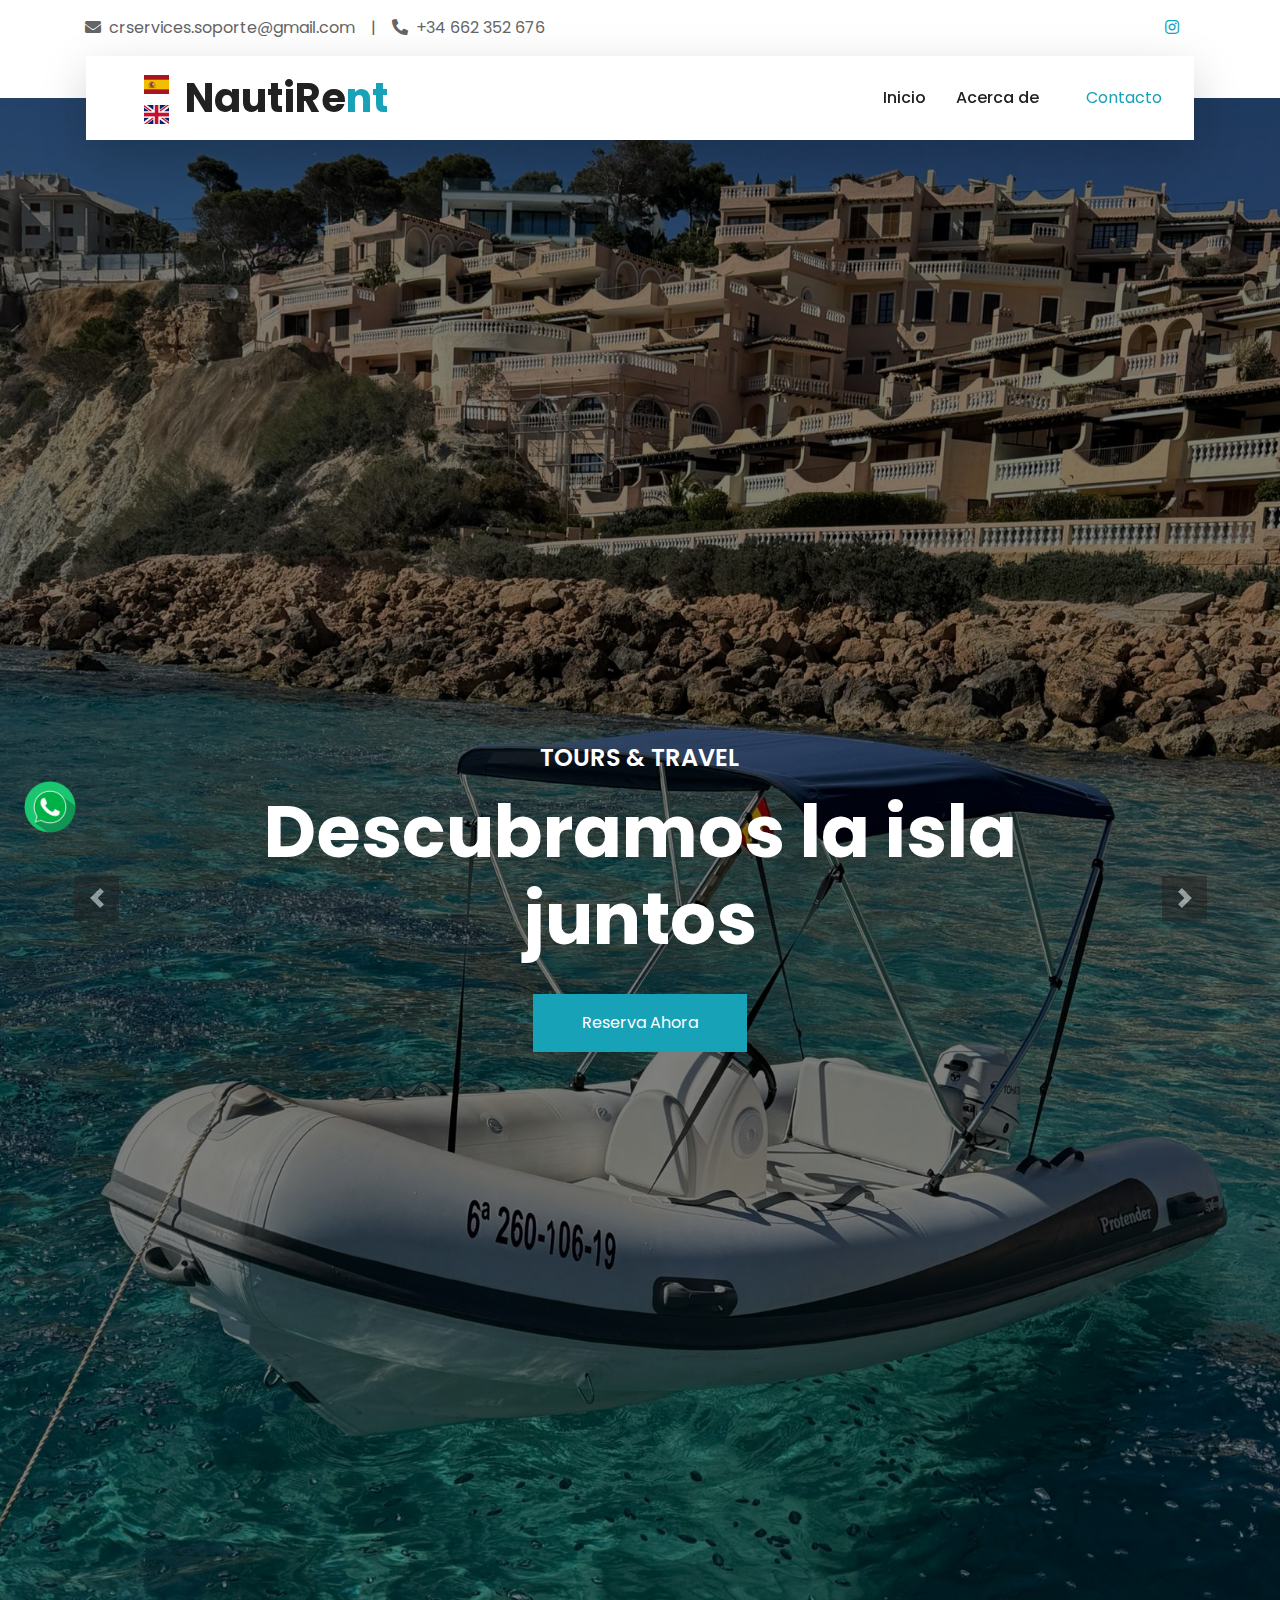
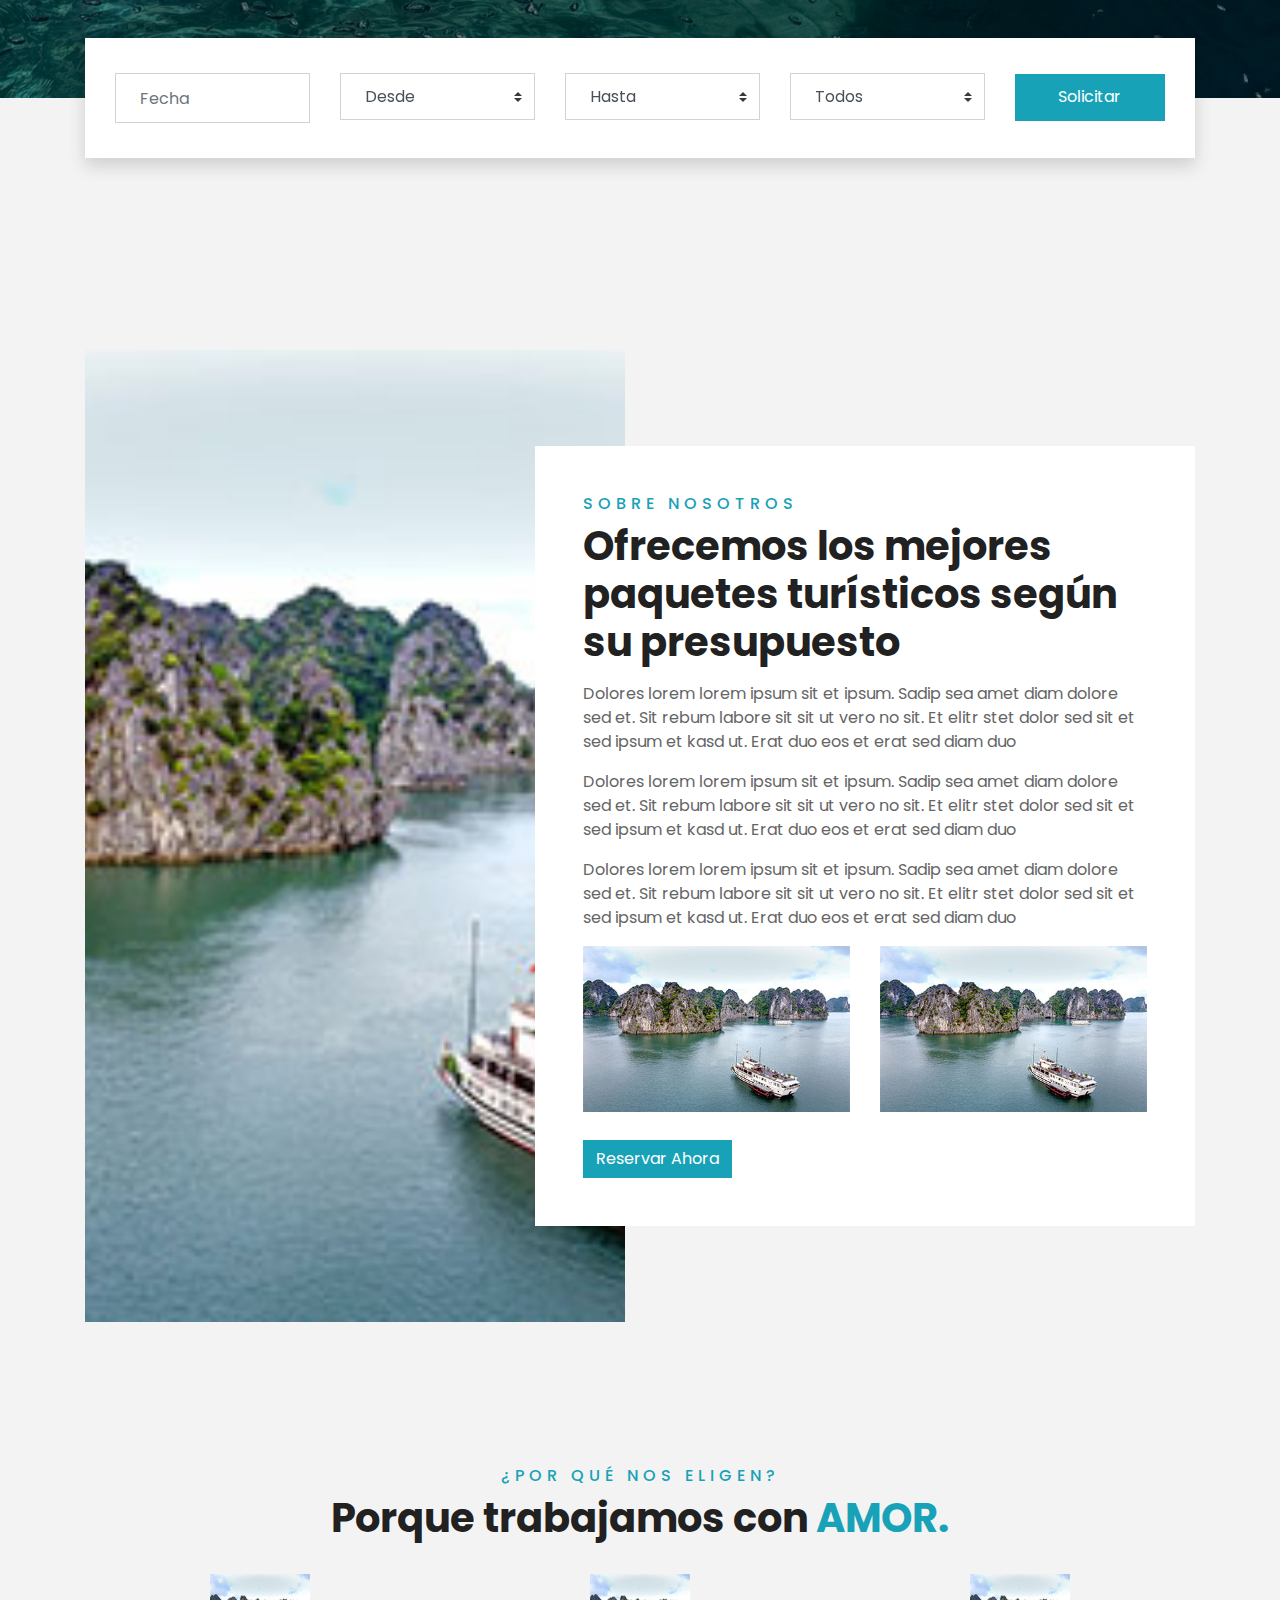
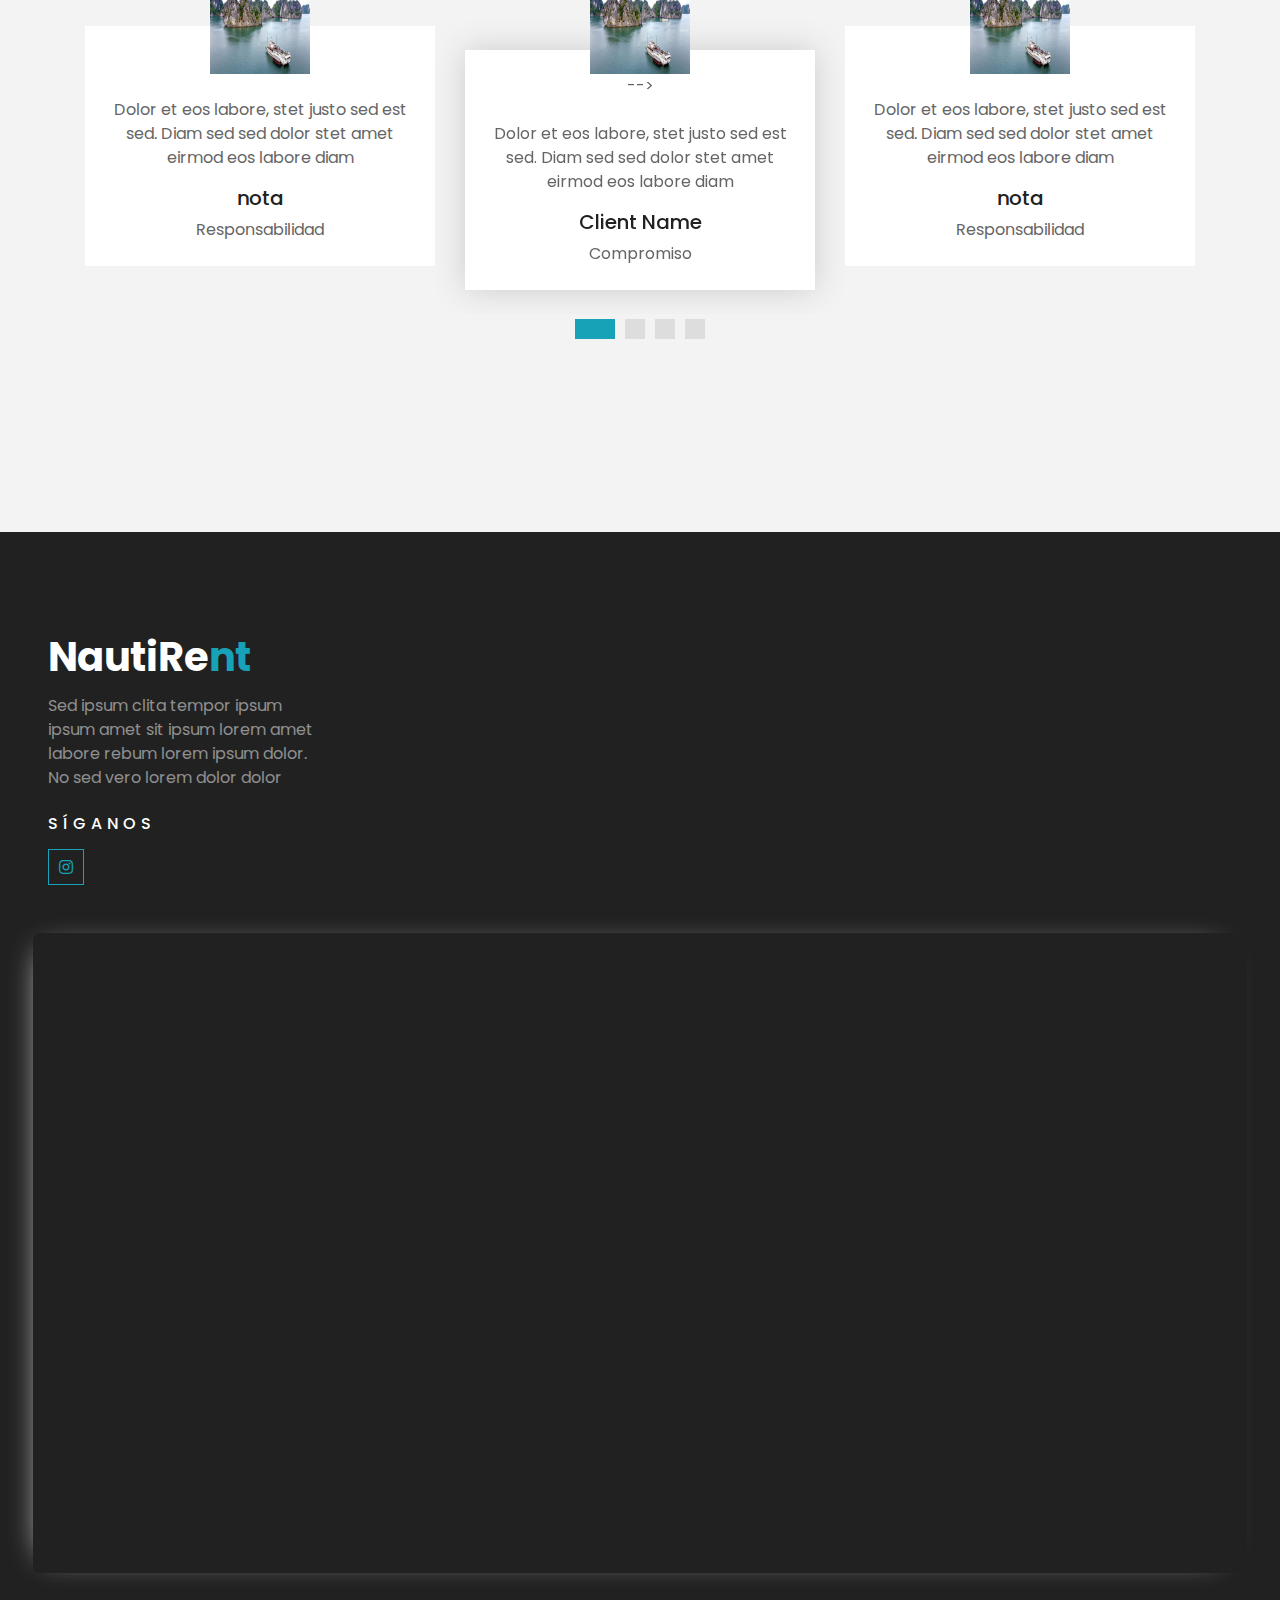
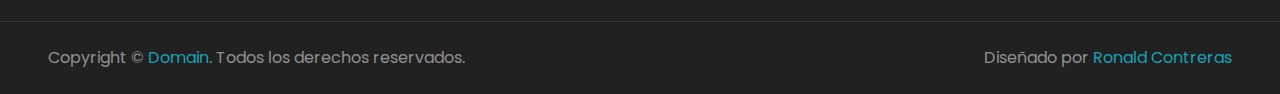
==== commit e817d35d: "Add files via upload" ====
--- a/index.html
+++ b/index.html
@@ -3,7 +3,7 @@
 
 <head>
     <meta charset="utf-8">
-    <title>NautirentchartES</title>
+    <title>Nautirent</title>
     <meta content="width=device-width, initial-scale=1.0" name="viewport">
     <meta content="Free HTML Templates" name="keywords">
     <meta content="Free HTML Templates" name="description">
@@ -68,35 +68,34 @@
         <div class="container-lg position-relative p-0 px-lg-3" style="z-index: 9;">
             <nav class="navbar navbar-expand-lg bg-light navbar-light shadow-lg py-3 py-lg-0 pl-3 pl-lg-5">
                 <a href="" class="navbar-brand">
-                      <!-- languages -->
-                      <div class="flags_item " data-language=""="es">
-                        <img class="flags_img" src="../img/icon/es.svg" alt="">
-                      </div>
-                  
+                       <!-- languages -->
+                       <div class="flags_item " data-language=""="es">
+                        <img class="flags_img" src="img/icon/es.jpg" alt="">
+                      </div>                 
                       <div class="flags_item" data-language="en">
-                        <img class="flags_img" src="../img/icon/gb.svg" alt="">
-                      </div>                
+                        <img class="flags_img" src="img/icon/gb.jpg" alt="">
+                      </div>              
                 </a>
-                <h1 class="m-0 text-info"><span class="text-dark">Nautirentchart</span>ES</h1>
+                <h1 class="m-0 text-info"><span class="text-dark">NautiRe</span>nt</h1>
                 <button type="button" class="navbar-toggler" data-toggle="collapse" data-target="#navbarCollapse">
                     <span class="navbar-toggler-icon"></span>
                 </button>
                 <div class="collapse navbar-collapse justify-content-between px-3" id="navbarCollapse">
                     <div class="navbar-nav ml-auto py-0">
-                        <a href="index.html" class="nav-item nav-link active">Inicio</a>
-                        <a href="" class="nav-item nav-link">Acerca de</a>
-                        <a href="" class="nav-item nav-link">Servicios</a>
-                        <a href="" class="nav-item nav-link">Paquetes</a>
-                        <div class="nav-item dropdown">
-                            <a href="#" class="nav-link dropdown-toggle" data-toggle="dropdown">Paginas</a>
-                            <div class="dropdown-menu border-0 rounded-0 m-0">
-                                 <!-- <a href="blog.html" class="dropdown-item">Blog Grid</a>
-                                <a href="single.html" class="dropdown-item">Blog Detail</a> -->
-                                <a href="#" class="dropdown-item">Destination</a>
+                        <a href="index.html" class="nav-item nav-link">Inicio</a>
+                             <a href="" class="nav-item nav-link">Acerca de</a>
+                              <!-- <a href="" class="nav-item nav-link">Servicios</a>-->
+                             <!--  <a href="" class="nav-item nav-link">Paquetes</a>-->
+                              <!-- <div class="nav-item dropdown">-->
+                             <!--  <a href="#" class="nav-link dropdown-toggle" data-toggle="dropdown">Paginas</a>-->
+                              <!-- <div class="dropdown-menu border-0 rounded-0 m-0">-->
+                                 <!-- <a href="blog.html" class="dropdown-item">Blog Grid</a>-->
+                                <!--<a href="single.html" class="dropdown-item">Blog Detail</a> -->
+                                 <!--  <a href="#" class="dropdown-item">Destination</a>-->
                                  <!-- <a href="guide.html" class="dropdown-item">Travel Guides</a>-->
                                  <!-- <a href="testimonial.html" class="dropdown-item">Testimonios</a>-->
-                            </div>
-                        </div>
+                                </div>
+                            </div>
                         <a href="contact.html" class="nav-item nav-link">Contacto</a>
                     </div>
                 </div>
@@ -147,44 +146,134 @@
 
 
     <!-- Booking Start -->
-    <div class="container-fluid booking mt-5 pb-5">
+     <div class="container-fluid booking mt-5 pb-5">
         <div class="container pb-5">
             <div class="bg-light shadow" style="padding: 30px;">
                 <div class="row align-items-center" style="min-height: 60px;">
                     <div class="col-md-10">
                         <div class="row">
                             <div class="col-md-3">
-                                <div class="mb-3 mb-md-0">
-                                    <select class="custom-select px-4" style="height: 47px;">
-                                        <option selected>Destinos</option>
-                                        <option value="1">Destination 1 santa ponsa</option>
-                                        <option value="2">Destination 2 el toro</option>
-                                        <option value="3">Destination 3 paguera</option>
-                                    </select>
+                                <div class="mb-3 mb-md-0">                                
+                                        <div class="date" id="date1" data-target-input="nearest">
+                                            <input type="text" class="form-control p-4 datetimepicker-input" placeholder="Fecha" data-target="#date1" data-toggle="datetimepicker"/>
+                                        </div>
+                                    </div>
+                            </div>
+                            <div class="col-md-3">
+                                <select class="custom-select px-4" style="height: 47px;">
+                                    <option selected>Desde</option>
+                                    <option value="1">0:00</option>
+                                    <option value="2">0:30</option>
+                                    <option value="4">1:00</option>
+                                    <option value="5">1:30</option>
+                                    <option value="6">2:00</option>
+                                    <option value="7">2:30</option>
+                                    <option value="8">3:00</option>
+                                    <option value="9">3:30</option>
+                                    <option value="10">4:00</option>
+                                    <option value="11">4:30</option>
+                                    <option value="12">5:00</option>
+                                    <option value="13">5:30</option>
+                                    <option value="14">6:00</option>
+                                    <option value="15">6:30</option>
+                                    <option value="16">7:00</option>
+                                    <option value="17">7:30</option>
+                                    <option value="18">8:00</option>
+                                    <option value="19">8:30</option>
+                                    <option value="20">9:00</option>
+                                    <option value="21">9:30</option>
+                                    <option value="22">10:00</option>
+                                    <option value="23">10:30</option>
+                                    <option value="24">11:00</option>
+                                    <option value="25">11:30</option>
+                                    <option value="26">12:00</option>
+                                    <option value="27">12:30</option>
+                                    <option value="28">13:00</option>
+                                    <option value="29">13:30</option>
+                                    <option value="30">14:00</option>
+                                    <option value="31">14:30</option>
+                                    <option value="32">15:00</option>
+                                    <option value="33">15:30</option>
+                                    <option value="34">16:00</option>
+                                    <option value="35">16:30</option>
+                                    <option value="36">17:00</option>
+                                    <option value="37">17:30</option>
+                                    <option value="38">18:00</option>
+                                    <option value="39">18:30</option>
+                                    <option value="40">19:00</option>
+                                    <option value="41">19:30</option>
+                                    <option value="42">20:00</option>
+                                    <option value="43">20:30</option>
+                                    <option value="44">21:00</option>
+                                    <option value="45">21:30</option>
+                                    <option value="46">22:00</option>
+                                    <option value="47">22:30</option>
+                                    <option value="48">23:00</option>
+                                </select>
+                            </div>
+                            <div class="col-md-3">
+                               <div class="mb-3 mb-md-0">
+                                <select class="custom-select px-4" style="height: 47px;">
+                                    <option selected>Hasta</option>
+                                    <option value="1">0:00</option>
+                                    <option value="2">0:30</option>
+                                    <option value="4">1:00</option>
+                                    <option value="5">1:30</option>
+                                    <option value="6">2:00</option>
+                                    <option value="7">2:30</option>
+                                    <option value="8">3:00</option>
+                                    <option value="9">3:30</option>
+                                    <option value="10">4:00</option>
+                                    <option value="11">4:30</option>
+                                    <option value="12">5:00</option>
+                                    <option value="13">5:30</option>
+                                    <option value="14">6:00</option>
+                                    <option value="15">6:30</option>
+                                    <option value="16">7:00</option>
+                                    <option value="17">7:30</option>
+                                    <option value="18">8:00</option>
+                                    <option value="19">8:30</option>
+                                    <option value="20">9:00</option>
+                                    <option value="21">9:30</option>
+                                    <option value="22">10:00</option>
+                                    <option value="23">10:30</option>
+                                    <option value="24">11:00</option>
+                                    <option value="25">11:30</option>
+                                    <option value="26">12:00</option>
+                                    <option value="27">12:30</option>
+                                    <option value="28">13:00</option>
+                                    <option value="29">13:30</option>
+                                    <option value="30">14:00</option>
+                                    <option value="31">14:30</option>
+                                    <option value="32">15:00</option>
+                                    <option value="33">15:30</option>
+                                    <option value="34">16:00</option>
+                                    <option value="35">16:30</option>
+                                    <option value="36">17:00</option>
+                                    <option value="37">17:30</option>
+                                    <option value="38">18:00</option>
+                                    <option value="39">18:30</option>
+                                    <option value="40">19:00</option>
+                                    <option value="41">19:30</option>
+                                    <option value="42">20:00</option>
+                                    <option value="43">20:30</option>
+                                    <option value="44">21:00</option>
+                                    <option value="45">21:30</option>
+                                    <option value="46">22:00</option>
+                                    <option value="47">22:30</option>
+                                    <option value="48">23:00</option>
+                                </select>
                                 </div>
                             </div>
                             <div class="col-md-3">
                                 <div class="mb-3 mb-md-0">
-                                    <div class="date" id="date1" data-target-input="nearest">
-                                        <input type="text" class="form-control p-4 datetimepicker-input" placeholder="Fecha" data-target="#date1" data-toggle="datetimepicker"/>
-                                    </div>
-                                </div>
-                            </div>
-                            <div class="col-md-3">
-                               <div class="mb-3 mb-md-0">
-                                    <div class="" id="" data-target-input="nearest">
-                                        <input type="text" class="form-control p-4 datetimepicker-input" placeholder="Numero movil" data-target="#date2" data-toggle="datetimepicker"/>
-                                    </div>
-                                </div>
-                            </div>
-                            <div class="col-md-3">
-                                <div class="mb-3 mb-md-0">
-                                    <select class="custom-select px-4" style="height: 47px;">
-                                        <option selected>Duracion</option>
-                                        <option value="1">Duration 3 hs</option>
-                                        <option value="2">Duration 2 hs</option>
-                                        <option value="3">Duration 1 hs</option>
+                                  <select class="custom-select px-4" style="height: 47px;">
+                                        <option selected>Todos</option>
+                                        <option value="1">Samuel 3hs 350€ </option>
+                                        <option value="2">Dominik 2hs 250€ </option>
+                                        <option value="3">Alejandra 1hs 150€ </option>
                                     </select>
+                                  
                                 </div>
                             </div>
                         </div>
@@ -200,7 +289,7 @@
 
 
     <!-- About Start -->
-    <div class="container-fluid py-5">
+   <div class="container-fluid py-5">
         <div class="container pt-5">
             <div class="row">
                 <div class="col-lg-6" style="min-height: 500px;">
@@ -213,6 +302,8 @@
                         <h6 class="text-info text-uppercase" style="letter-spacing: 5px;">Sobre nosotros</h6>
                         <h1 class="mb-3">Ofrecemos los mejores paquetes turísticos según su presupuesto</h1>
                         <p>Dolores lorem lorem ipsum sit et ipsum. Sadip sea amet diam dolore sed et. Sit rebum labore sit sit ut vero no sit. Et elitr stet dolor sed sit et sed ipsum et kasd ut. Erat duo eos et erat sed diam duo</p>
+                        <p>Dolores lorem lorem ipsum sit et ipsum. Sadip sea amet diam dolore sed et. Sit rebum labore sit sit ut vero no sit. Et elitr stet dolor sed sit et sed ipsum et kasd ut. Erat duo eos et erat sed diam duo</p>
+                        <p>Dolores lorem lorem ipsum sit et ipsum. Sadip sea amet diam dolore sed et. Sit rebum labore sit sit ut vero no sit. Et elitr stet dolor sed sit et sed ipsum et kasd ut. Erat duo eos et erat sed diam duo</p>
                         <div class="row mb-4">
                             <div class="col-6">
                                 <img class="img-fluid" src="img/destination-3.jpg" alt="">
@@ -221,7 +312,7 @@
                                 <img class="img-fluid" src="img/destination-3.jpg" alt="">
                             </div>
                         </div>
-                        <a href="" class="btn btn-primary mt-1">Reservar Ahora</a>
+                        <a href="contact.html" class="btn btn-primary mt-1">Reservar Ahora</a>
                     </div>
                 </div>
             </div>
@@ -231,7 +322,7 @@
 
 
     <!-- Feature Start -->
-    <div class="container-fluid pb-5">
+    <!-- <div class="container-fluid pb-5">
         <div class="container pb-5">
             <div class="row">
                 <div class="col-md-4">
@@ -269,12 +360,12 @@
                 </div>
             </div>
         </div>
-    </div>
+    </div>-->
     <!-- Feature End -->
 
 
     <!-- Destination Start -->
-    <div class="container-fluid py-5">
+    <!--<div class="container-fluid py-5">
         <div class="container pt-5 pb-3">
             <div class="text-center mb-3 pb-3">
                 <h6 class="text-info text-uppercase" style="letter-spacing: 5px;">Destinos</h6>
@@ -337,12 +428,12 @@
                 </div>
             </div>
         </div>
-    </div>
+    </div>-->
     <!-- Destination Start -->
 
 
     <!-- Service Start -->
-    <div class="container-fluid py-5">
+    <!-- <div class="container-fluid py-5">
         <div class="container pt-5 pb-3">
             <div class="text-center mb-3 pb-3">
                 <h6 class="text-info text-uppercase" style="letter-spacing: 5px;">Servicios</h6>
@@ -372,12 +463,12 @@
                 </div>
             </div>
         </div>
-    </div>
+    </div>-->
     <!-- Service End -->
 
 
     <!-- Packages Start -->
-    <div class="container-fluid py-5">
+    <!-- <div class="container-fluid py-5">
         <div class="container pt-5 pb-3">
             <div class="text-center mb-3 pb-3">
                 <h6 class="text-info text-uppercase" style="letter-spacing: 5px;">Paquetes</h6>
@@ -500,7 +591,7 @@
                 </div>
             </div>
         </div>
-    </div>
+    </div> -->
     <!-- Packages End -->
 
 
@@ -560,7 +651,7 @@
 
 
     <!-- Team Start -->
-    <div class="container-fluid py-5">
+    <!-- <div class="container-fluid py-5">
         <div class="container pt-5 pb-3">
             <div class="text-center mb-3 pb-3">
                 <h6 class="text-info text-uppercase" style="letter-spacing: 5px;">Guias</h6>
@@ -637,7 +728,7 @@
                 </div>
             </div>
         </div>
-    </div>
+    </div>-->
     <!-- Team End -->
 
 
@@ -645,44 +736,44 @@
     <div class="container-fluid py-5">
         <div class="container py-5">
             <div class="text-center mb-3 pb-3">
-                <h6 class="text-info text-uppercase" style="letter-spacing: 5px;">Testimonios</h6>
-                <h1>Lo que dicen nuestros clientes</h1>
+                <h6 class="text-info text-uppercase" style="letter-spacing: 5px;">¿Por qué nos eligen?</h6>
+                <h1 class="m-0 text-info"><span class="text-dark">Porque trabajamos con</span> AMOR.</h1>
             </div>
             <div class="owl-carousel testimonial-carousel">
                 <div class="text-center pb-4">
-                    <img class="img-fluid mx-auto" src="img/testimonial-1.jpg" style="width: 100px; height: 100px;" >
+                    <img class="img-fluid mx-auto" src="img/destination-3.jpg" style="width: 100px; height: 100px;" >-->
                     <div class="testimonial-text bg-white p-4 mt-n5">
                         <p class="mt-5">Dolor et eos labore, stet justo sed est sed. Diam sed sed dolor stet amet eirmod eos labore diam
                         </p>
                         <h5 class="text-truncate">Client Name</h5>
-                        <span>Profession</span>
+                        <span>Compromiso</span>
                     </div>
                 </div>
                 <div class="text-center">
-                    <img class="img-fluid mx-auto" src="img/testimonial-1.jpg" style="width: 100px; height: 100px;" >
+                    <img class="img-fluid mx-auto" src="img/destination-3.jpg" style="width: 100px; height: 100px;" >
                     <div class="testimonial-text bg-white p-4 mt-n5">
                         <p class="mt-5">Dolor et eos labore, stet justo sed est sed. Diam sed sed dolor stet amet eirmod eos labore diam
                         </p>
-                        <h5 class="text-truncate">Client Name</h5>
-                        <span>Profession</span>
+                        <h5 class="text-truncate">nota</h5>
+                        <span>Responsabilidad</span>
                     </div>
                 </div>
                 <div class="text-center">
-                    <img class="img-fluid mx-auto" src="img/testimonial-1.jpg" style="width: 100px; height: 100px;" >
+                    <img class="img-fluid mx-auto" src="img/destination-3.jpg" style="width: 100px; height: 100px;" >
                     <div class="testimonial-text bg-white p-4 mt-n5">
                         <p class="mt-5">Dolor et eos labore, stet justo sed est sed. Diam sed sed dolor stet amet eirmod eos labore diam
                         </p>
-                        <h5 class="text-truncate">Client Name</h5>
-                        <span>Profession</span>
+                        <h5 class="text-truncate">nota</h5>
+                        <span>Disiplina</span>
                     </div>
                 </div>
                 <div class="text-center">
-                    <img class="img-fluid mx-auto" src="img/testimonial-1.jpg" style="width: 100px; height: 100px;" >
+                    <img class="img-fluid mx-auto" src="img/destination-3.jpg" style="width: 100px; height: 100px;" >
                     <div class="testimonial-text bg-white p-4 mt-n5">
                         <p class="mt-5">Dolor et eos labore, stet justo sed est sed. Diam sed sed dolor stet amet eirmod eos labore diam
                         </p>
-                        <h5 class="text-truncate">Client Name</h5>
-                        <span>Profession</span>
+                        <h5 class="text-truncate">nota</h5>
+                        <span>Responsabilidad</span>
                     </div>
                 </div>
             </div>
@@ -692,7 +783,7 @@
 
 
     <!-- Blog Start -->
-    <div class="container-fluid py-5">
+    <!-- <div class="container-fluid py-5">
         <div class="container pt-5 pb-3">
             <div class="text-center mb-3 pb-3">
                 <h6 class="text-info text-uppercase" style="letter-spacing: 5px;">Nuestro Blog</h6>
@@ -758,7 +849,7 @@
                 </div>
             </div>
         </div>
-    </div>
+    </div>-->
     <!-- Blog End -->
 
 
@@ -767,7 +858,7 @@
         <div class="row pt-5">
             <div class="col-lg-3 col-md-6 mb-5">
                 <a href="" class="navbar-brand">
-                    <h1 class="text-info"><span class="text-white">Nautirentchart</span>ES</h1>
+                    <h1 class="text-info"><span class="text-white">NautiRe</span>nt</h1>
                 </a>
                 <p>Sed ipsum clita tempor ipsum ipsum amet sit ipsum lorem amet labore rebum lorem ipsum dolor. No sed vero lorem dolor dolor</p>
                 <h6 class="text-white text-uppercase mt-4 mb-3" style="letter-spacing: 5px;">Síganos</h6>
@@ -872,4 +963,4 @@
     <script src="js/main.js"></script>
 </body>
 
-</html>
+</html>--- a/css/style.css
+++ b/css/style.css
@@ -1199,6 +1199,7 @@
   .offset-md-11 {
     margin-left: 91.66667%;
   }
+
 }
 
 @media (min-width: 992px) {
@@ -6352,6 +6353,9 @@
 .d-inline-flex {
   display: inline-flex !important;
 }
+.d-inline-flex.flag {
+  display: inline-flex !important;
+}
 
 @media (min-width: 576px) {
   .d-sm-none {
@@ -9652,8 +9656,9 @@
 }
 
 .bg-registration {
-  background: linear-gradient(rgba(0, 0, 0, 0.5), rgba(0, 0, 0, 0.5)), url(../img/carousel-1.jpg), no-repeat center center;
+  background: linear-gradient(rgba(0, 0, 0, 0.5), rgba(0, 0, 0, 0.5)), url(../img/destination-6.jpg), no-repeat center center;
   background-size: cover;
+  /*  fondo mega oferta*/
 }
 
 .team-item {
@@ -9816,7 +9821,6 @@
   background: rgba(252, 249, 249, 0.918);
 }
 
-
 .ubicacion{
   width: 100%;
   display: flex;
@@ -9825,4 +9829,23 @@
   align-items: center;
   border-radius: 6px;
   box-shadow: -10px 0 30px -20px rgb(255, 253, 253);
+}
+
+.flags{
+  width: 75px;
+}
+
+.flags_item{
+  width: 25px;
+  margin-left: 10px;
+}
+
+.flags_item:hover{
+background-color:  #17a2b8;
+}
+
+.flags_img {
+width: 25px;
+ cursor: pointer;
+ margin-top: auto;
 }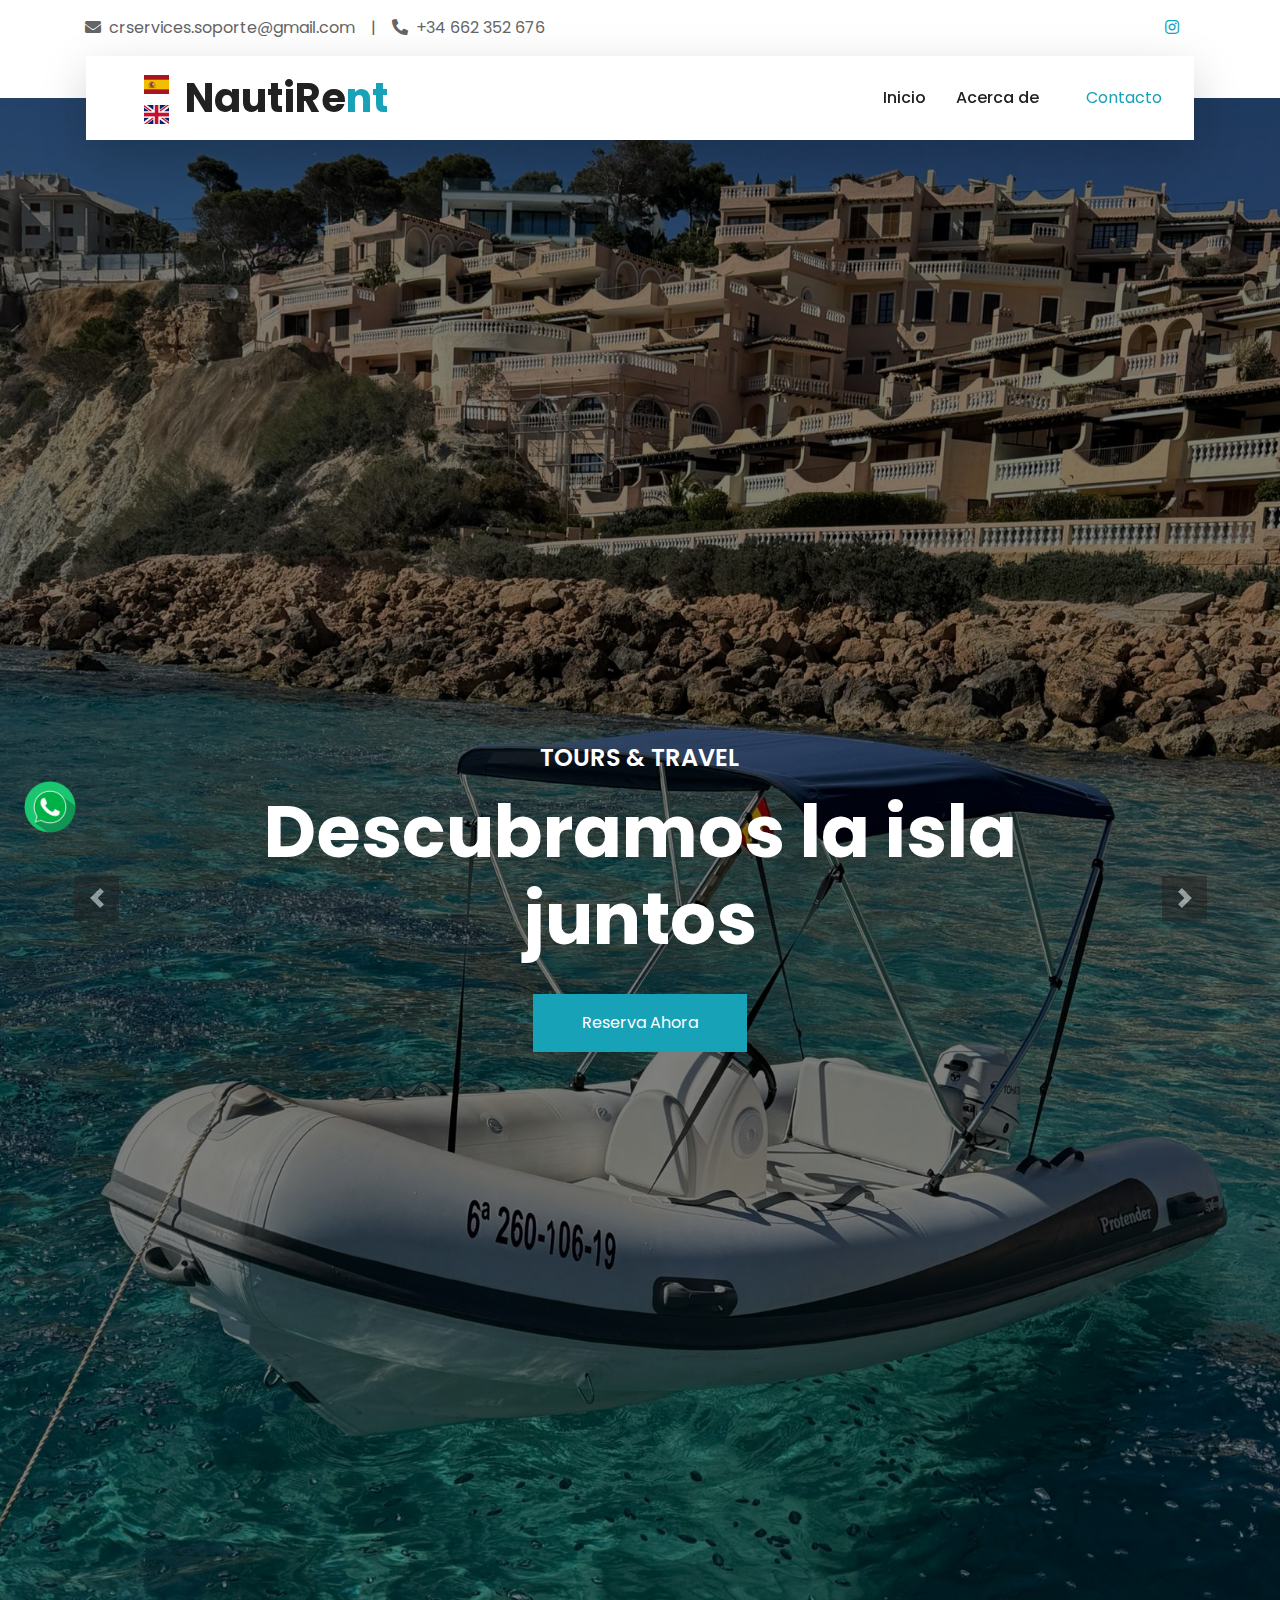
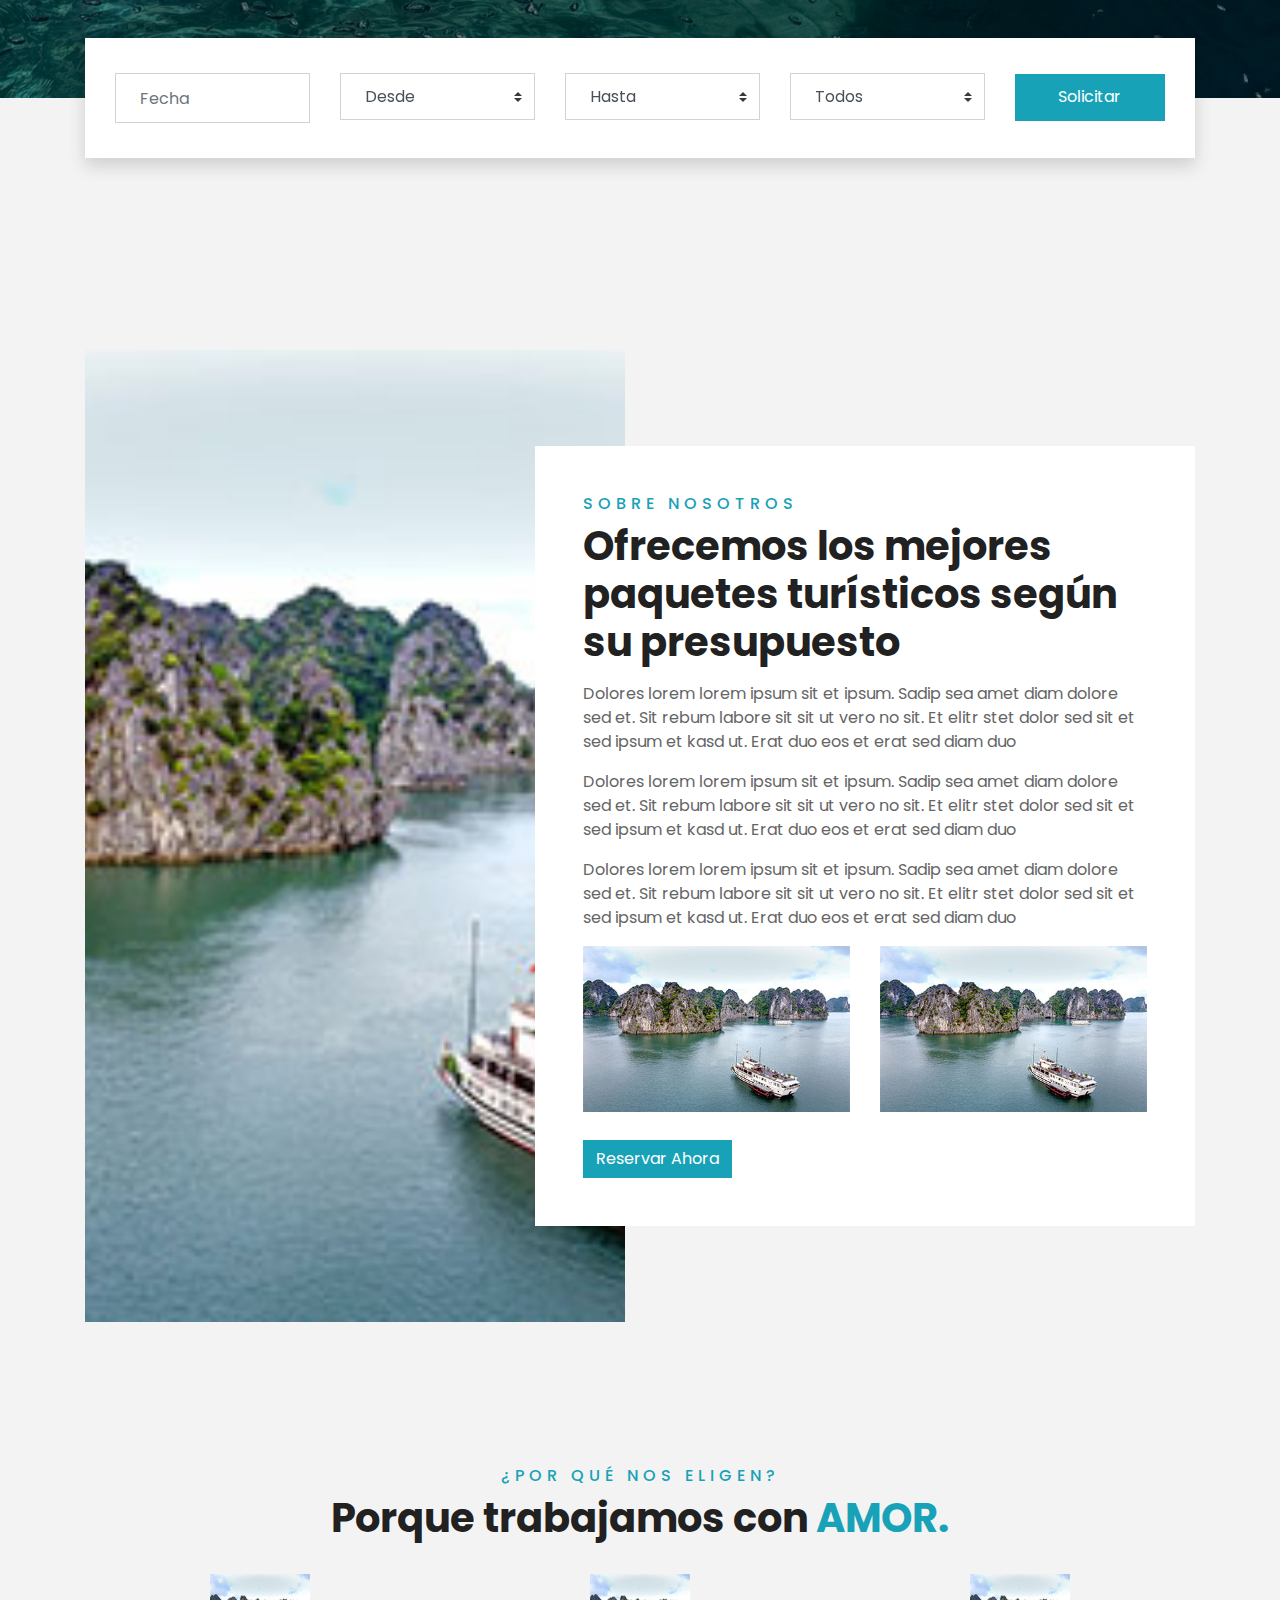
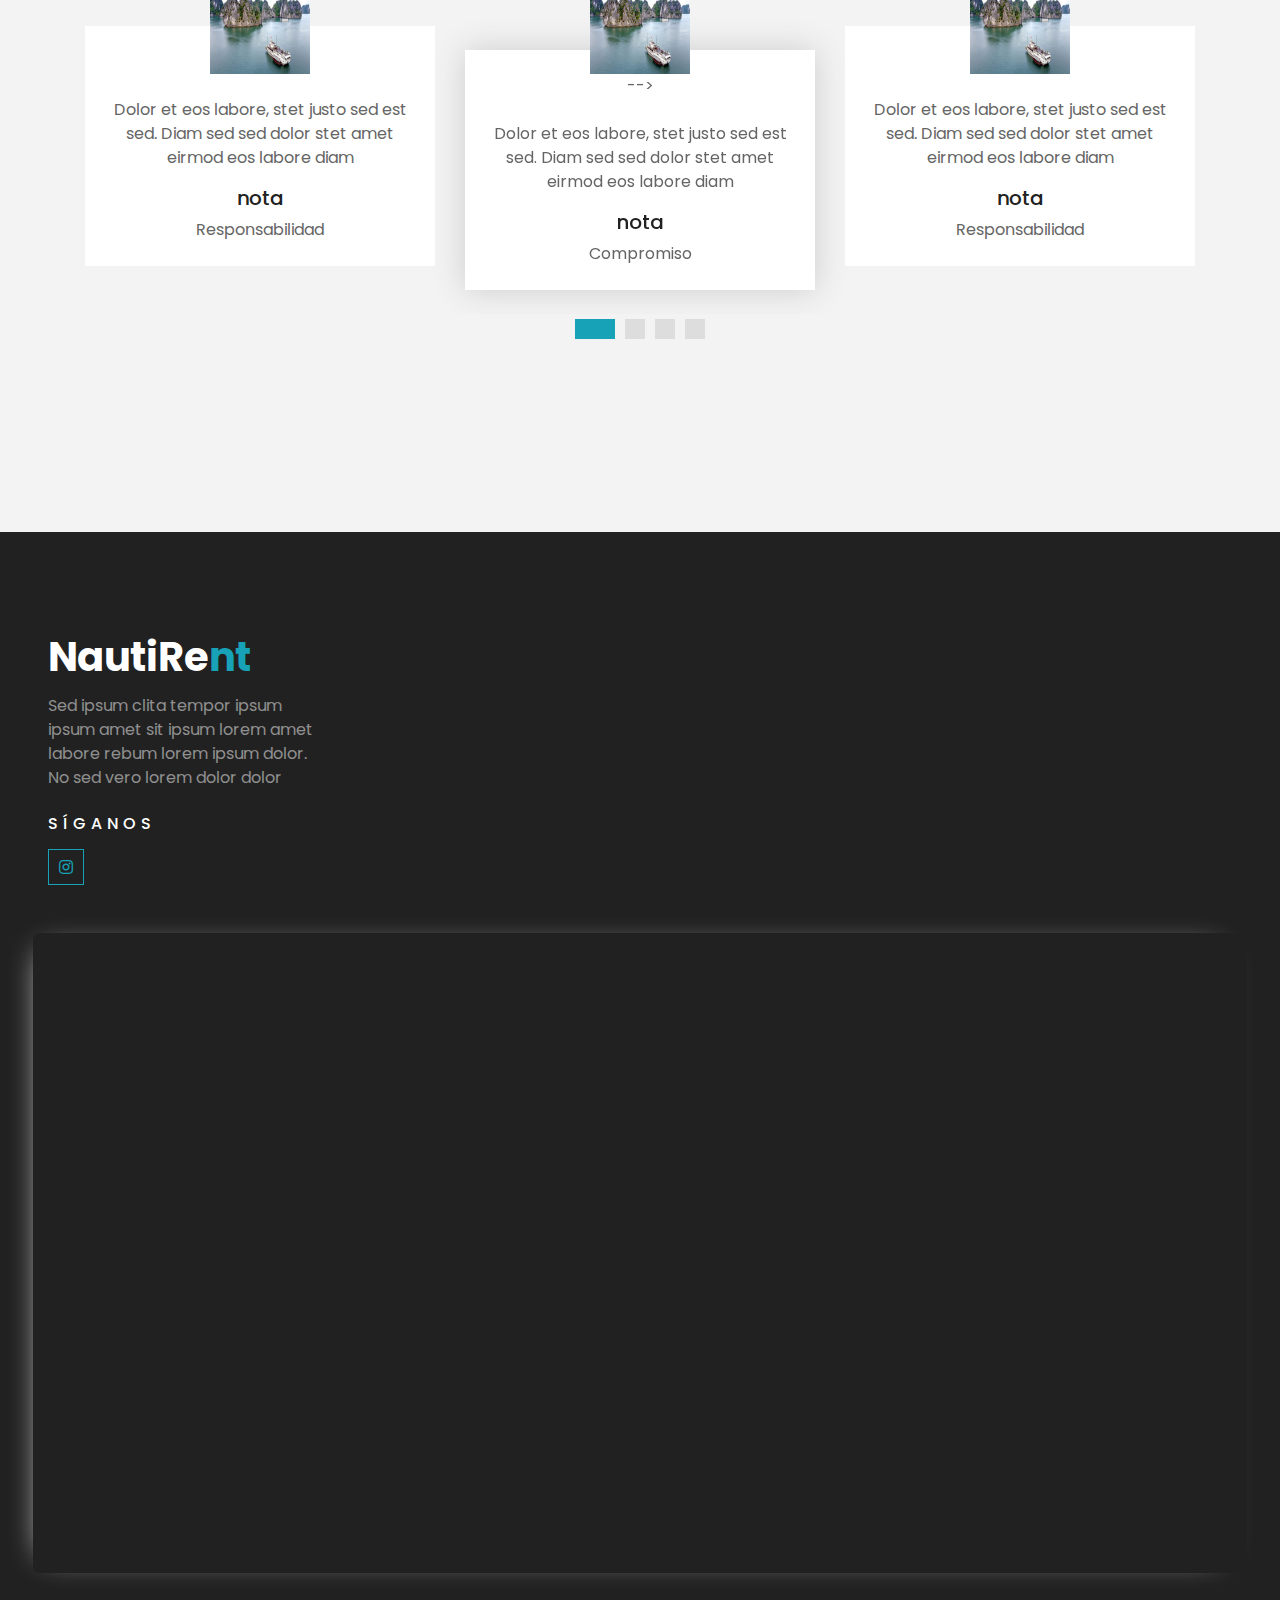
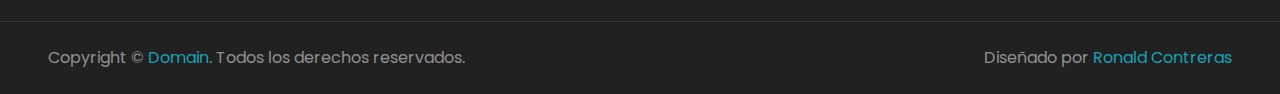
==== commit 6d8cc657: "Add files via upload" ====
--- a/index.html
+++ b/index.html
@@ -745,7 +745,7 @@
                     <div class="testimonial-text bg-white p-4 mt-n5">
                         <p class="mt-5">Dolor et eos labore, stet justo sed est sed. Diam sed sed dolor stet amet eirmod eos labore diam
                         </p>
-                        <h5 class="text-truncate">Client Name</h5>
+                        <h5 class="text-truncate">nota</h5>
                         <span>Compromiso</span>
                     </div>
                 </div>
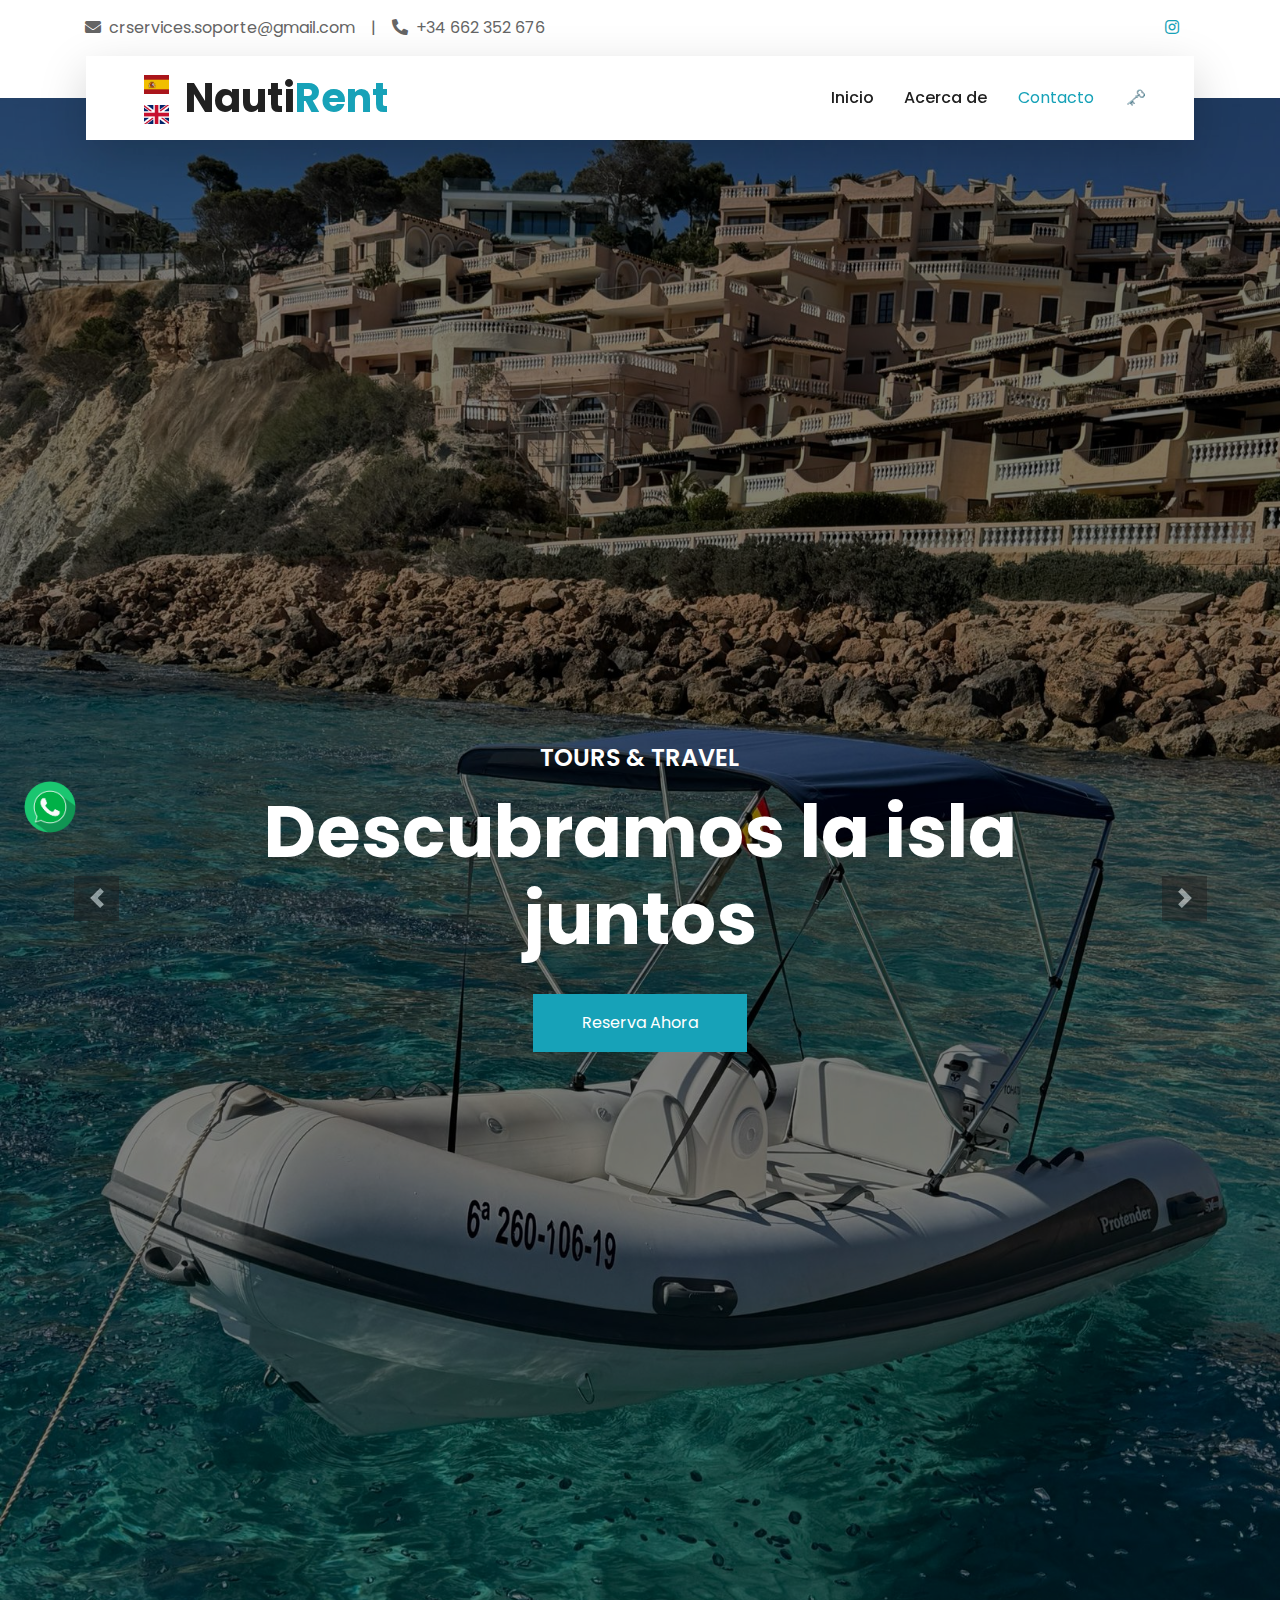
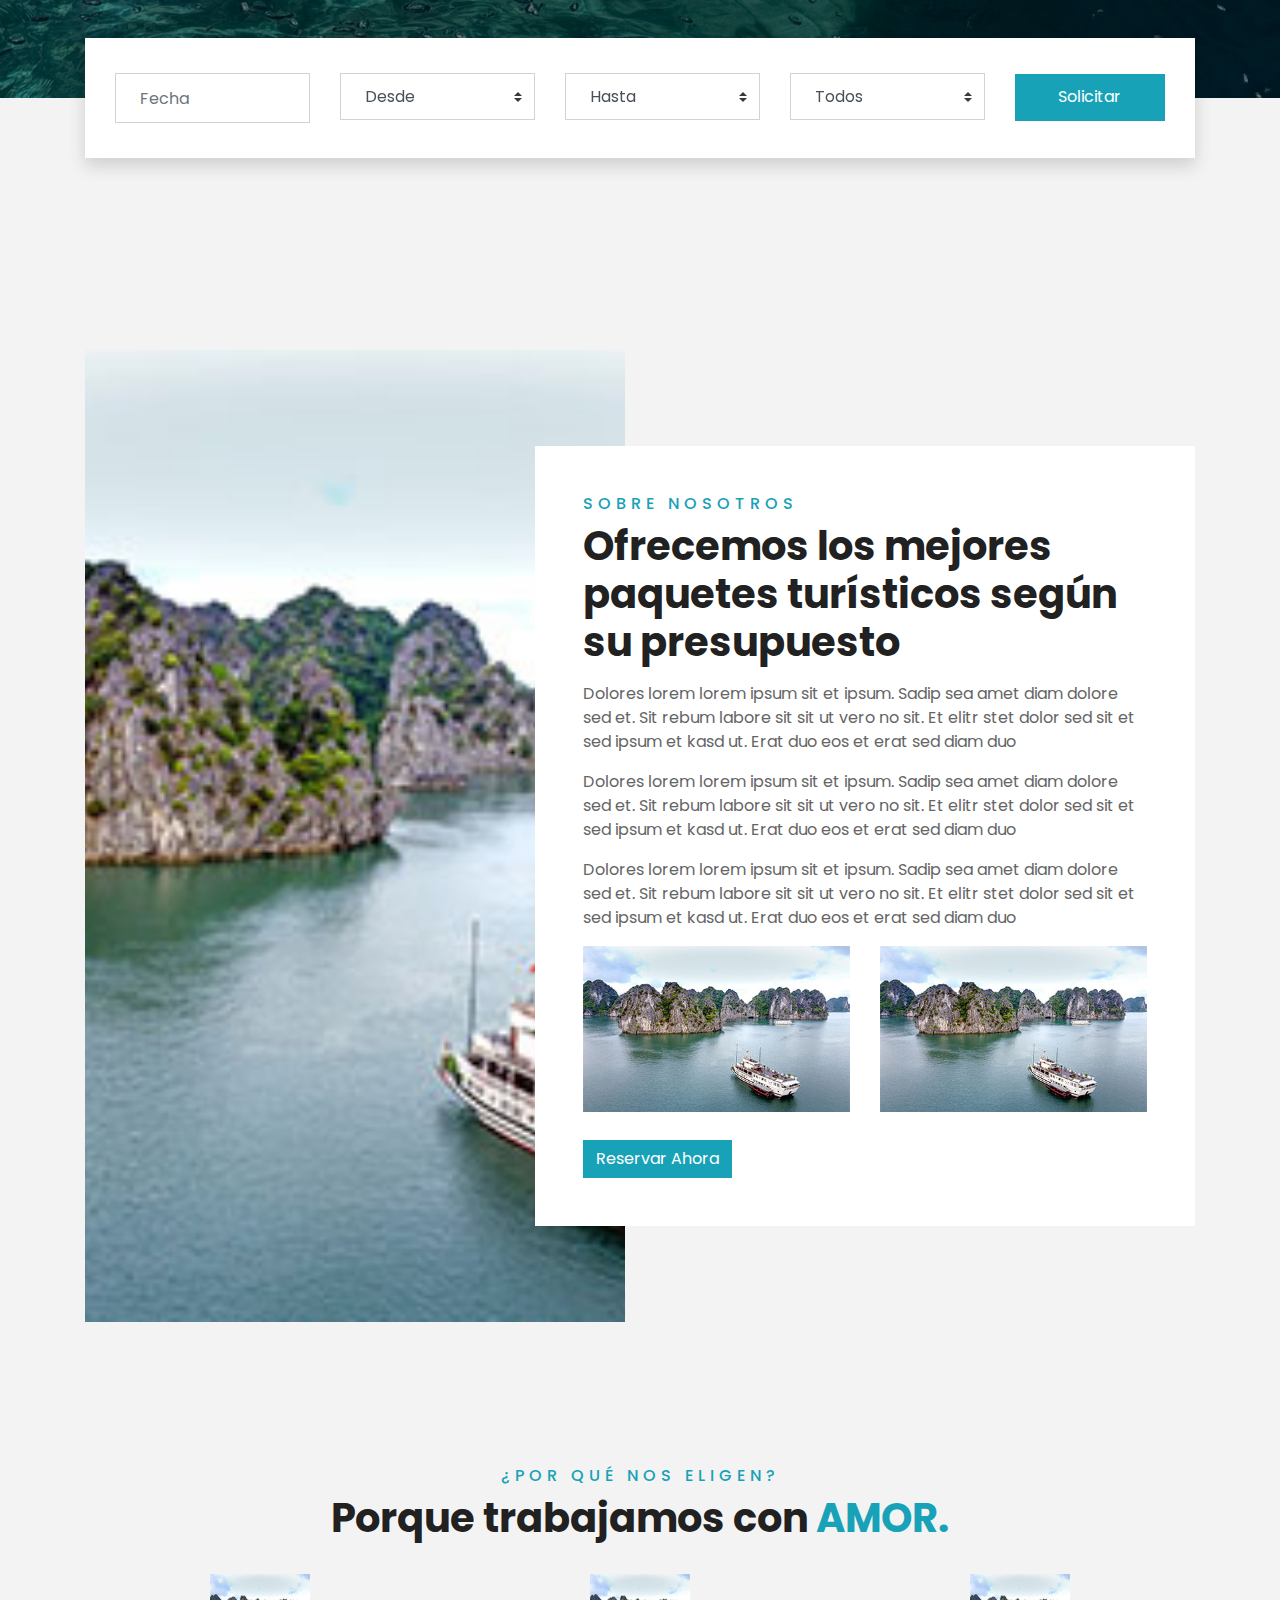
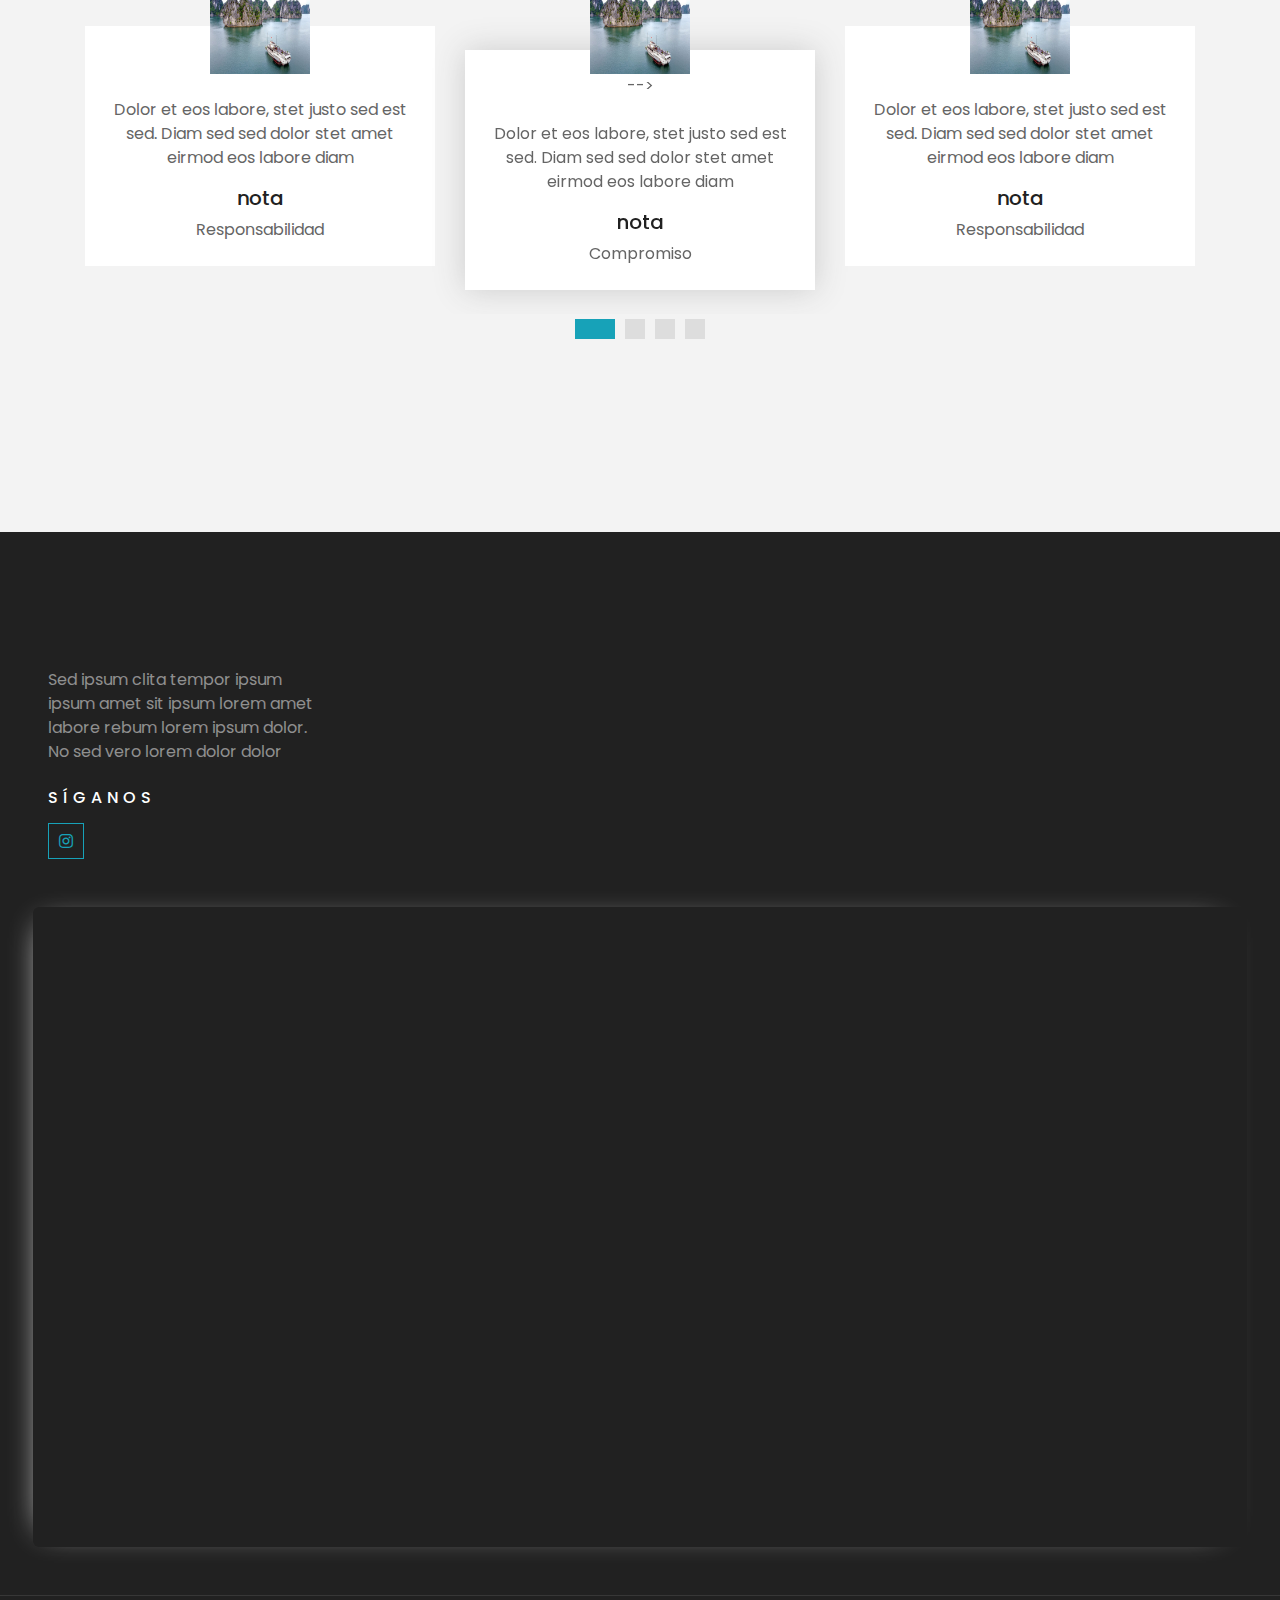
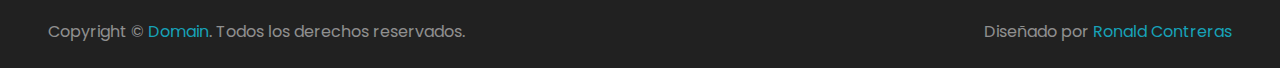
==== commit c9bfcfe2: "Add files via upload" ====
--- a/index.html
+++ b/index.html
@@ -76,15 +76,14 @@
                         <img class="flags_img" src="img/icon/gb.jpg" alt="">
                       </div>              
                 </a>
-                <h1 class="m-0 text-info"><span class="text-dark">NautiRe</span>nt</h1>
+                <h1 class="m-0 text-info"><span class="text-dark">Nauti</span>Rent</h1>   
                 <button type="button" class="navbar-toggler" data-toggle="collapse" data-target="#navbarCollapse">
                     <span class="navbar-toggler-icon"></span>
                 </button>
                 <div class="collapse navbar-collapse justify-content-between px-3" id="navbarCollapse">
                     <div class="navbar-nav ml-auto py-0">
                         <a href="index.html" class="nav-item nav-link">Inicio</a>
-                             <a href="" class="nav-item nav-link">Acerca de</a>
-                              <!-- <a href="" class="nav-item nav-link">Servicios</a>-->
+                             <a href="" class="nav-item nav-link">Acerca de</a>                              
                              <!--  <a href="" class="nav-item nav-link">Paquetes</a>-->
                               <!-- <div class="nav-item dropdown">-->
                              <!--  <a href="#" class="nav-link dropdown-toggle" data-toggle="dropdown">Paginas</a>-->
@@ -95,8 +94,10 @@
                                  <!-- <a href="guide.html" class="dropdown-item">Travel Guides</a>-->
                                  <!-- <a href="testimonial.html" class="dropdown-item">Testimonios</a>-->
                                 </div>
-                            </div>
-                        <a href="contact.html" class="nav-item nav-link">Contacto</a>
+                                <a href="contact.html" class="nav-item nav-link">Contacto</a>
+                                <a href="registroadmin.html" class="nav-item nav-link">🗝️</a>
+                            </div>
+                        
                     </div>
                 </div>
             </nav>
@@ -858,7 +859,9 @@
         <div class="row pt-5">
             <div class="col-lg-3 col-md-6 mb-5">
                 <a href="" class="navbar-brand">
-                    <h1 class="text-info"><span class="text-white">NautiRe</span>nt</h1>
+                    <div class="logo-footer">         
+                        <img src="img/icon/logo1.jpg" alt="">       
+                    </div>
                 </a>
                 <p>Sed ipsum clita tempor ipsum ipsum amet sit ipsum lorem amet labore rebum lorem ipsum dolor. No sed vero lorem dolor dolor</p>
                 <h6 class="text-white text-uppercase mt-4 mb-3" style="letter-spacing: 5px;">Síganos</h6>
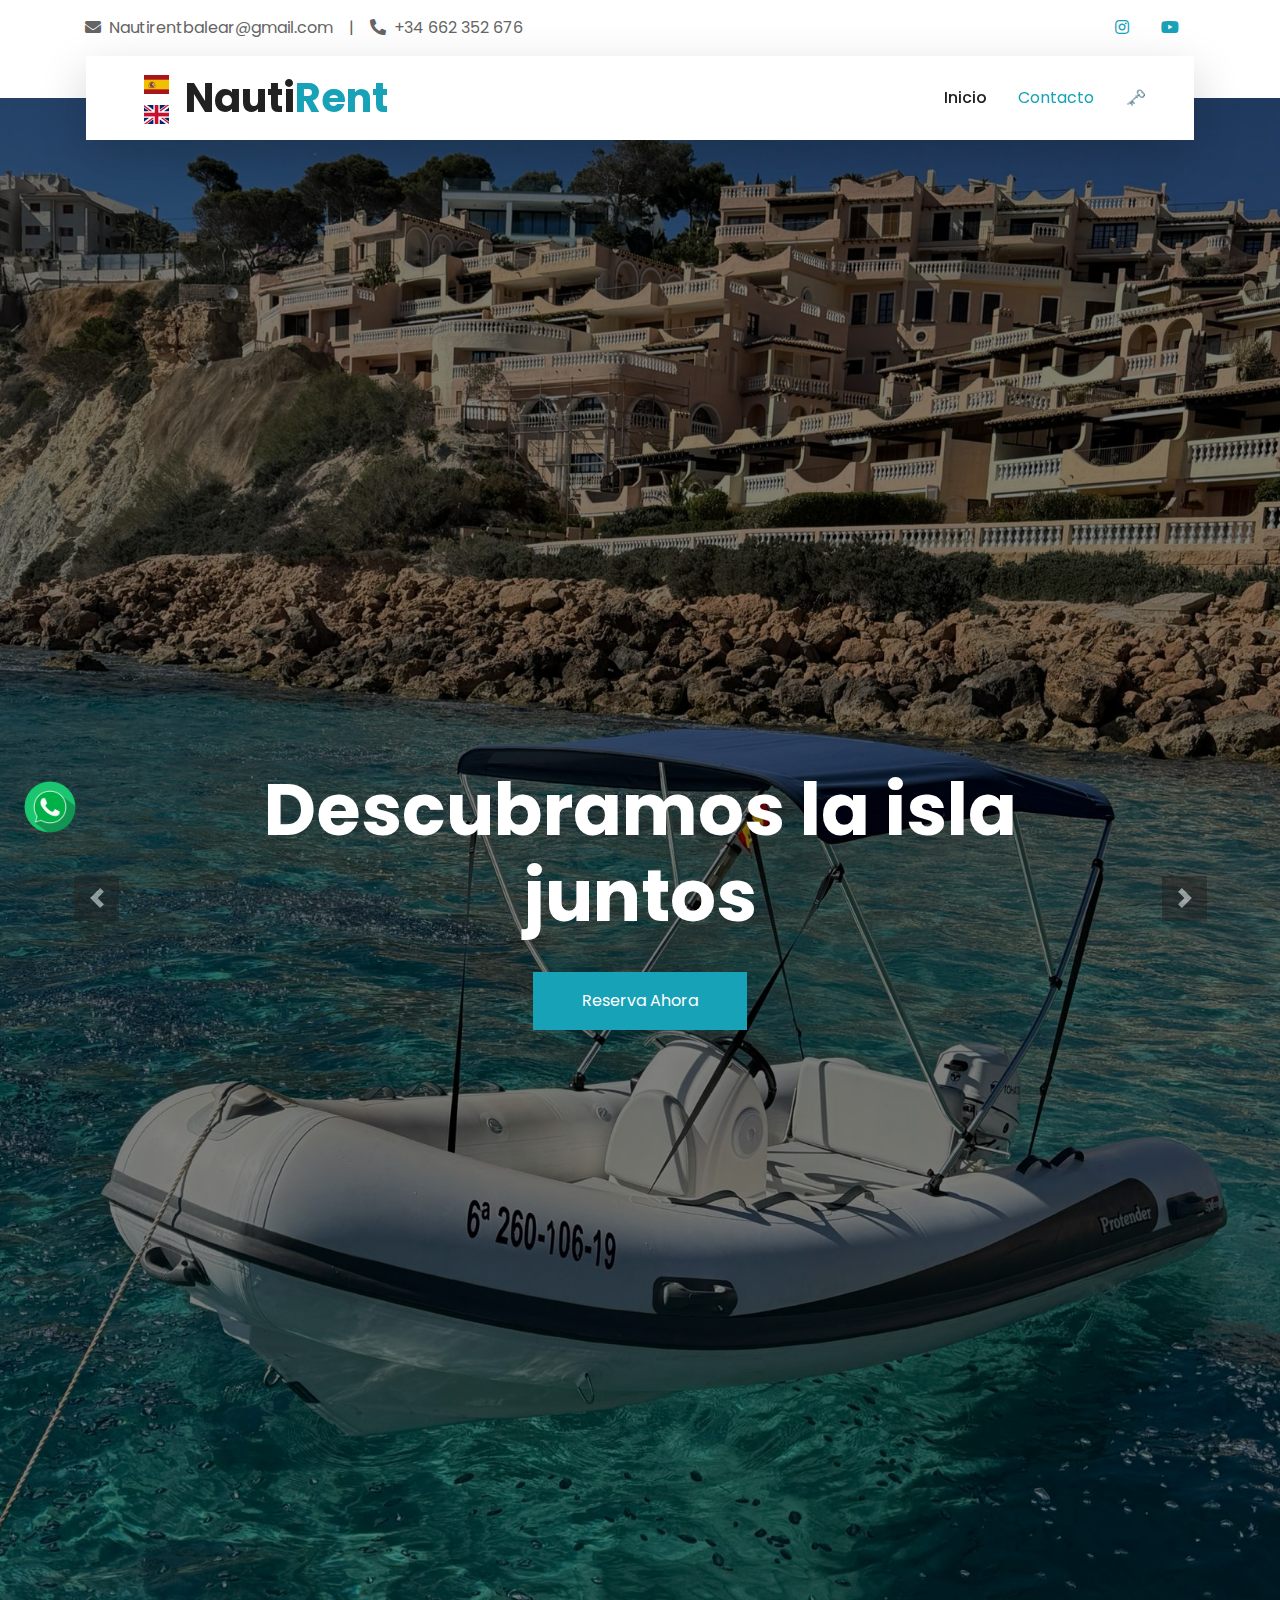
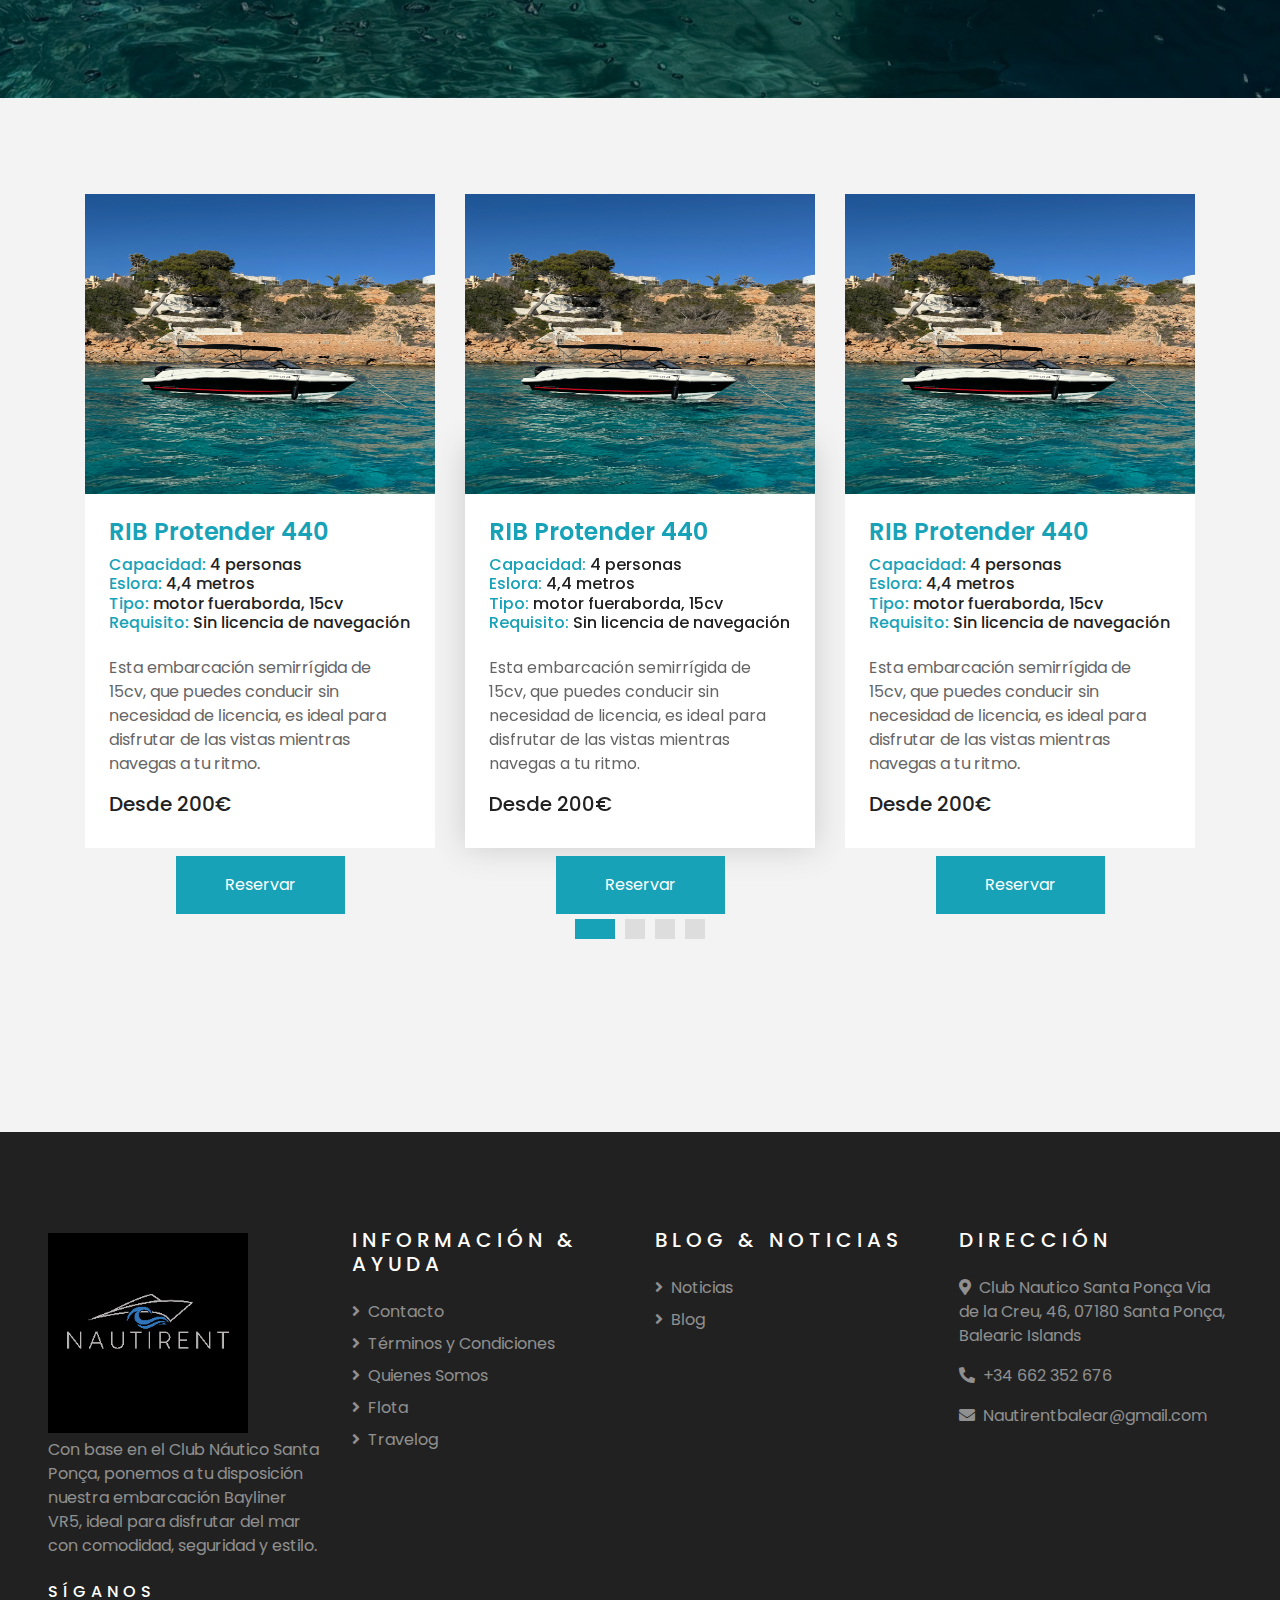
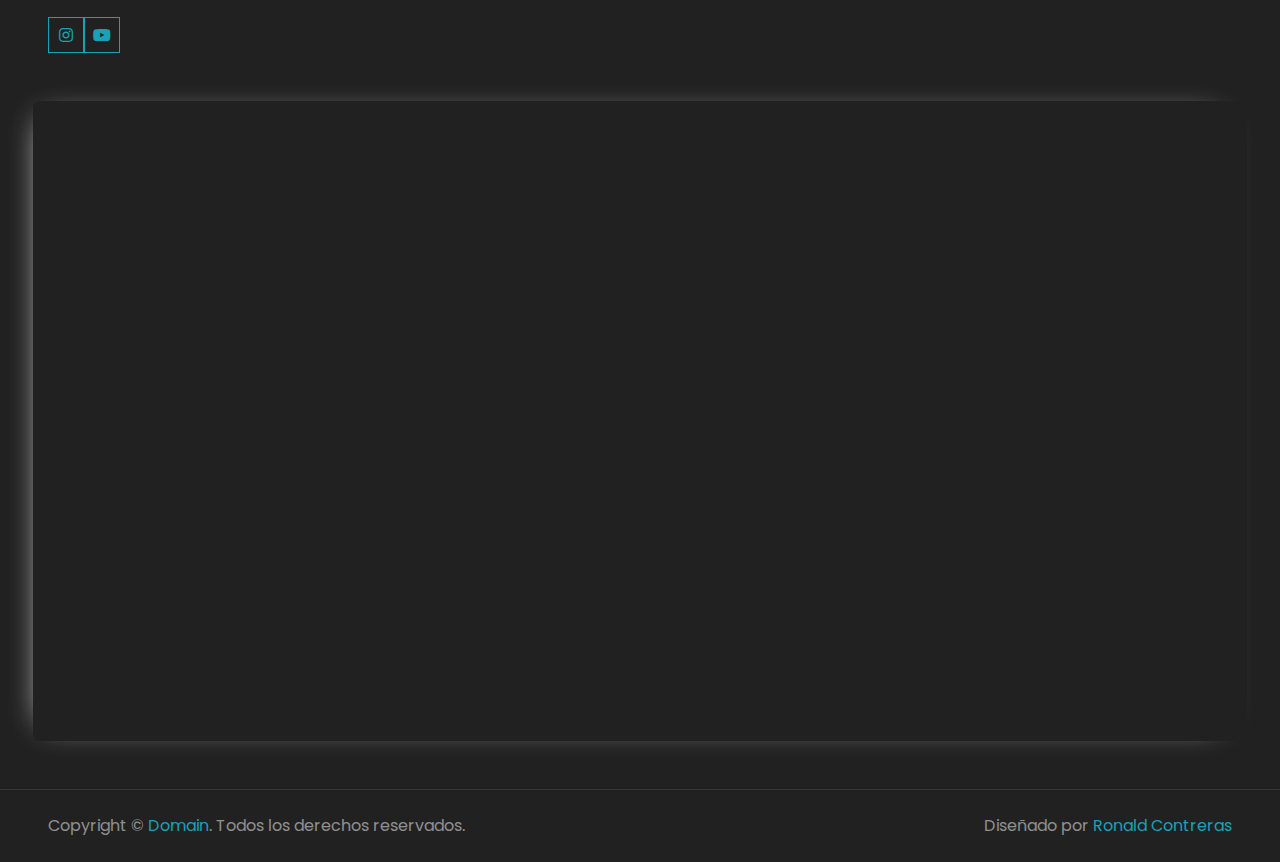
==== commit 33232b68: "Add files via upload" ====
--- a/index.html
+++ b/index.html
@@ -9,7 +9,7 @@
     <meta content="Free HTML Templates" name="description">
 
     <!-- Favicon -->
-    <link href="img/favicon.ico" rel="icon">
+    <link href="img/icon/logo1.jpg" rel="icon">
 
     <!-- Google Web Fonts -->
     <link rel="preconnect" href="https://fonts.gstatic.com">
@@ -33,10 +33,10 @@
             <div class="row">
                 <div class="col-lg-6 text-center text-lg-left mb-2 mb-lg-0">
                     <div class="d-inline-flex align-items-center">
-                        <p><i class="fa fa-envelope mr-2"></i>crservices.soporte@gmail.com</p>
+                        <p><i class="fa fa-envelope mr-2"></i>Nautirentbalear@gmail.com</p>
                         <p class="text-body px-3">|</p>
                         <p><i class="fa fa-phone-alt mr-2"></i>+34 662 352 676</p>
-                    </div>
+                    </div>   
                 </div>
                 <div class="col-lg-6 text-center text-lg-right">
                     <div class="d-inline-flex align-items-center">
@@ -52,9 +52,9 @@
                         <a class="text-info px-3" href="">
                             <i class="fab fa-instagram"></i>
                         </a>
-                        <!-- <a class="text-info pl-3" href="">
+                        <a class="text-info px-3" href="">
                             <i class="fab fa-youtube"></i>
-                        </a>-->
+                        </a>
                     </div>
                 </div>
             </div>
@@ -63,41 +63,34 @@
     <!-- Topbar End -->
 
 
-    <!-- Navbar Start -->
-    <div class="container-fluid position-relative nav-bar p-0">
+       <!-- Navbar Start -->
+       <div class="container-fluid position-relative nav-bar p-0">
         <div class="container-lg position-relative p-0 px-lg-3" style="z-index: 9;">
             <nav class="navbar navbar-expand-lg bg-light navbar-light shadow-lg py-3 py-lg-0 pl-3 pl-lg-5">
                 <a href="" class="navbar-brand">
                        <!-- languages -->
-                       <div class="flags_item " data-language=""="es">
-                        <img class="flags_img" src="img/icon/es.jpg" alt="">
-                      </div>                 
-                      <div class="flags_item" data-language="en">
-                        <img class="flags_img" src="img/icon/gb.jpg" alt="">
-                      </div>              
+                       <div id="flags" clase="flags">                           
+                        <div class="flags_item " data-language=""="es">
+                             <img class="flags_img" src="img/icon/es.jpg" alt="">
+                        </div>                 
+                        <div class="flags_item" data-language="en">
+                             <img class="flags_img" src="img/icon/gb.jpg" alt="">
+                         </div>
+                   </div>
                 </a>
-                <h1 class="m-0 text-info"><span class="text-dark">Nauti</span>Rent</h1>   
-                <button type="button" class="navbar-toggler" data-toggle="collapse" data-target="#navbarCollapse">
-                    <span class="navbar-toggler-icon"></span>
-                </button>
-                <div class="collapse navbar-collapse justify-content-between px-3" id="navbarCollapse">
-                    <div class="navbar-nav ml-auto py-0">
-                        <a href="index.html" class="nav-item nav-link">Inicio</a>
-                             <a href="" class="nav-item nav-link">Acerca de</a>                              
-                             <!--  <a href="" class="nav-item nav-link">Paquetes</a>-->
-                              <!-- <div class="nav-item dropdown">-->
-                             <!--  <a href="#" class="nav-link dropdown-toggle" data-toggle="dropdown">Paginas</a>-->
-                              <!-- <div class="dropdown-menu border-0 rounded-0 m-0">-->
-                                 <!-- <a href="blog.html" class="dropdown-item">Blog Grid</a>-->
-                                <!--<a href="single.html" class="dropdown-item">Blog Detail</a> -->
-                                 <!--  <a href="#" class="dropdown-item">Destination</a>-->
-                                 <!-- <a href="guide.html" class="dropdown-item">Travel Guides</a>-->
-                                 <!-- <a href="testimonial.html" class="dropdown-item">Testimonios</a>-->
+                <h1 class="m-0 text-info"><span class="text-dark">Nauti</span>Rent</h1>                 
+                    <button type="button" class="navbar-toggler" data-toggle="collapse" data-target="#navbarCollapse">
+                     <span class="navbar-toggler-icon"></span>
+                    </button>
+                    <div class="collapse navbar-collapse justify-content-between px-3" id="navbarCollapse">
+                        <div class="navbar-nav ml-auto py-0">
+                            <a href="index.html" class="nav-item nav-link">Inicio</a>
+                                                   
                                 </div>
                                 <a href="contact.html" class="nav-item nav-link">Contacto</a>
                                 <a href="registroadmin.html" class="nav-item nav-link">🗝️</a>
                             </div>
-                        
+                       
                     </div>
                 </div>
             </nav>
@@ -114,7 +107,7 @@
                     <img class="w-100" src="img/carousel-1.jpg" alt="Image">
                     <div class="carousel-caption d-flex flex-column align-items-center justify-content-center">
                         <div class="p-3" style="max-width: 900px;">
-                            <h4 class="text-white text-uppercase mb-md-3">Tours & Travel</h4>
+                            <!--<h4 class="text-white text-uppercase mb-md-3">Tours & Travel</h4>-->
                             <h1 class="display-3 text-white mb-md-4">Descubramos la isla juntos</h1>
                             <a href="contact.html" class="btn btn-primary py-md-3 px-md-5 mt-2">Reserva Ahora</a>
                         </div>
@@ -124,7 +117,7 @@
                     <img class="w-100" src="img/carousel-2.jpg" alt="Image">
                     <div class="carousel-caption d-flex flex-column align-items-center justify-content-center">
                         <div class="p-3" style="max-width: 900px;">
-                            <h4 class="text-white text-uppercase mb-md-3">Tours & Travel</h4>
+                            <!--<h4 class="text-white text-uppercase mb-md-3">Tours & Travel</h4>-->
                             <h1 class="display-3 text-white mb-md-4">Descubre lugares increíbles con nosotros</h1>
                             <a href="contact.html" class="btn btn-primary py-md-3 px-md-5 mt-2">Reserva Ahora</a>
                         </div>
@@ -147,7 +140,7 @@
 
 
     <!-- Booking Start -->
-     <div class="container-fluid booking mt-5 pb-5">
+    <!-- <div class="container-fluid booking mt-5 pb-5">
         <div class="container pb-5">
             <div class="bg-light shadow" style="padding: 30px;">
                 <div class="row align-items-center" style="min-height: 60px;">
@@ -285,12 +278,12 @@
                 </div>
             </div>
         </div>
-    </div>
+    </div> -->
     <!-- Booking End -->
 
 
     <!-- About Start -->
-   <div class="container-fluid py-5">
+   <!--<div class="container-fluid py-5">
         <div class="container pt-5">
             <div class="row">
                 <div class="col-lg-6" style="min-height: 500px;">
@@ -318,7 +311,7 @@
                 </div>
             </div>
         </div>
-    </div>
+    </div>-->
     <!-- About End -->
 
 
@@ -736,47 +729,110 @@
     <!-- Testimonial Start -->
     <div class="container-fluid py-5">
         <div class="container py-5">
-            <div class="text-center mb-3 pb-3">
+           <!-- <div class="text-center mb-3 pb-3">
                 <h6 class="text-info text-uppercase" style="letter-spacing: 5px;">¿Por qué nos eligen?</h6>
                 <h1 class="m-0 text-info"><span class="text-dark">Porque trabajamos con</span> AMOR.</h1>
-            </div>
+            </div>-->
             <div class="owl-carousel testimonial-carousel">
-                <div class="text-center pb-4">
-                    <img class="img-fluid mx-auto" src="img/destination-3.jpg" style="width: 100px; height: 100px;" >-->
+
+
+                <div class="text-lefts ">
+                    <img class="img-fluid mx-auto" src="img/carousel-2.jpg" style="width: 500px; height: 300px;" >
                     <div class="testimonial-text bg-white p-4 mt-n5">
-                        <p class="mt-5">Dolor et eos labore, stet justo sed est sed. Diam sed sed dolor stet amet eirmod eos labore diam
-                        </p>
-                        <h5 class="text-truncate">nota</h5>
-                        <span>Compromiso</span>
-                    </div>
-                </div>
-                <div class="text-center">
-                    <img class="img-fluid mx-auto" src="img/destination-3.jpg" style="width: 100px; height: 100px;" >
+                       
+                        <p class="mt-5">
+                            <h4 class="text-info">RIB Protender 440</h4>   
+
+                            <h6 class="m-0 text-dark"><span class="text-info">Capacidad: </span>4 personas</h6>
+                            <h6 class="m-0 text-dark"><span class="text-info">Eslora: </span>4,4 metros</h6>
+                            <h6 class="m-0 text-dark"><span class="text-info">Tipo: </span>motor fueraborda, 15cv</h6>
+                            <h6 class="m-0 text-dark"><span class="text-info">Requisito: </span>Sin licencia de navegación</h6>
+
+                            <br>
+                            Esta embarcación semirrígida de 15cv, que puedes conducir sin necesidad de licencia, es ideal para disfrutar de las vistas mientras navegas a tu ritmo.
+                        </p>      
+                        <h5 class="text-truncate">Desde 200€</h5>
+                    </div>
+                
+                        <div class="text-center">
+                            <a href="registroadmin.html" class="btn btn-primary py-md-3 px-md-5 mt-2 ">Reservar</a>                       
+                        </div>
+
+                </div>
+
+                <div class="text-lefts ">
+                    <img class="img-fluid mx-auto" src="img/carousel-2.jpg" style="width: 500px; height: 300px;" >
                     <div class="testimonial-text bg-white p-4 mt-n5">
-                        <p class="mt-5">Dolor et eos labore, stet justo sed est sed. Diam sed sed dolor stet amet eirmod eos labore diam
-                        </p>
-                        <h5 class="text-truncate">nota</h5>
-                        <span>Responsabilidad</span>
-                    </div>
-                </div>
-                <div class="text-center">
-                    <img class="img-fluid mx-auto" src="img/destination-3.jpg" style="width: 100px; height: 100px;" >
+                       
+                        <p class="mt-5">
+                            <h4 class="text-info">RIB Protender 440</h4>   
+
+                            <h6 class="m-0 text-dark"><span class="text-info">Capacidad: </span>4 personas</h6>
+                            <h6 class="m-0 text-dark"><span class="text-info">Eslora: </span>4,4 metros</h6>
+                            <h6 class="m-0 text-dark"><span class="text-info">Tipo: </span>motor fueraborda, 15cv</h6>
+                            <h6 class="m-0 text-dark"><span class="text-info">Requisito: </span>Sin licencia de navegación</h6>
+
+                            <br>
+                            Esta embarcación semirrígida de 15cv, que puedes conducir sin necesidad de licencia, es ideal para disfrutar de las vistas mientras navegas a tu ritmo.
+                        </p>      
+                        <h5 class="text-truncate">Desde 200€</h5>
+                    </div>
+                
+                        <div class="text-center">
+                            <a href="registroadmin.html" class="btn btn-primary py-md-3 px-md-5 mt-2 ">Reservar</a>                       
+                        </div>
+
+                </div>
+
+
+                <div class="text-lefts ">
+                    <img class="img-fluid mx-auto" src="img/carousel-2.jpg" style="width: 500px; height: 300px;" >
                     <div class="testimonial-text bg-white p-4 mt-n5">
-                        <p class="mt-5">Dolor et eos labore, stet justo sed est sed. Diam sed sed dolor stet amet eirmod eos labore diam
-                        </p>
-                        <h5 class="text-truncate">nota</h5>
-                        <span>Disiplina</span>
-                    </div>
-                </div>
-                <div class="text-center">
-                    <img class="img-fluid mx-auto" src="img/destination-3.jpg" style="width: 100px; height: 100px;" >
+                       
+                        <p class="mt-5">
+                            <h4 class="text-info">RIB Protender 440</h4>   
+
+                            <h6 class="m-0 text-dark"><span class="text-info">Capacidad: </span>4 personas</h6>
+                            <h6 class="m-0 text-dark"><span class="text-info">Eslora: </span>4,4 metros</h6>
+                            <h6 class="m-0 text-dark"><span class="text-info">Tipo: </span>motor fueraborda, 15cv</h6>
+                            <h6 class="m-0 text-dark"><span class="text-info">Requisito: </span>Sin licencia de navegación</h6>
+
+                            <br>
+                            Esta embarcación semirrígida de 15cv, que puedes conducir sin necesidad de licencia, es ideal para disfrutar de las vistas mientras navegas a tu ritmo.
+                        </p>      
+                        <h5 class="text-truncate">Desde 200€</h5>
+                    </div>
+                
+                        <div class="text-center">
+                            <a href="registroadmin.html" class="btn btn-primary py-md-3 px-md-5 mt-2 ">Reservar</a>                       
+                        </div>
+
+                </div>
+                
+                <div class="text-lefts ">
+                    <img class="img-fluid mx-auto" src="img/carousel-2.jpg" style="width: 500px; height: 300px;" >
                     <div class="testimonial-text bg-white p-4 mt-n5">
-                        <p class="mt-5">Dolor et eos labore, stet justo sed est sed. Diam sed sed dolor stet amet eirmod eos labore diam
-                        </p>
-                        <h5 class="text-truncate">nota</h5>
-                        <span>Responsabilidad</span>
-                    </div>
-                </div>
+                       
+                        <p class="mt-5">
+                            <h4 class="text-info">RIB Protender 440</h4>   
+
+                            <h6 class="m-0 text-dark"><span class="text-info">Capacidad: </span>4 personas</h6>
+                            <h6 class="m-0 text-dark"><span class="text-info">Eslora: </span>4,4 metros</h6>
+                            <h6 class="m-0 text-dark"><span class="text-info">Tipo: </span>motor fueraborda, 15cv</h6>
+                            <h6 class="m-0 text-dark"><span class="text-info">Requisito: </span>Sin licencia de navegación</h6>
+
+                            <br>
+                            Esta embarcación semirrígida de 15cv, que puedes conducir sin necesidad de licencia, es ideal para disfrutar de las vistas mientras navegas a tu ritmo.
+                        </p>      
+                        <h5 class="text-truncate">Desde 200€</h5>
+                    </div>
+                
+                        <div class="text-center">
+                            <a href="registroadmin.html" class="btn btn-primary py-md-3 px-md-5 mt-2 ">Reservar</a>                       
+                        </div>
+
+                </div>
+
             </div>
         </div>
     </div>
@@ -854,63 +910,56 @@
     <!-- Blog End -->
 
 
-    <!-- Footer Start -->
-    <div class="container-fluid bg-dark text-white-50 py-5 px-sm-3 px-lg-5" style="margin-top: 90px;">
+     <!-- Footer Start -->
+     <div class="container-fluid bg-dark text-white-50 py-5 px-sm-3 px-lg-5" style="margin-top: 90px;">
         <div class="row pt-5">
             <div class="col-lg-3 col-md-6 mb-5">
                 <a href="" class="navbar-brand">
                     <div class="logo-footer">         
-                        <img src="img/icon/logo1.jpg" alt="">       
+                        <img src="img/icon/logo1.jpg" alt="logo">       
                     </div>
                 </a>
-                <p>Sed ipsum clita tempor ipsum ipsum amet sit ipsum lorem amet labore rebum lorem ipsum dolor. No sed vero lorem dolor dolor</p>
+                <p>Con base en el Club Náutico Santa Ponça, ponemos a tu disposición nuestra embarcación Bayliner VR5, ideal para disfrutar del mar con comodidad, seguridad y estilo.
+                </p>
                 <h6 class="text-white text-uppercase mt-4 mb-3" style="letter-spacing: 5px;">Síganos</h6>
                 <div class="d-flex justify-content-start">
-                   <!--  <a class="btn btn-outline-primary btn-square mr-2" href="#"><i class="fab fa-twitter"></i></a>
-                    <a class="btn btn-outline-primary btn-square mr-2" href="#"><i class="fab fa-facebook-f"></i></a>
-                    <a class="btn btn-outline-primary btn-square mr-2" href="#"><i class="fab fa-linkedin-in"></i></a>-->
-                    <a class="btn btn-outline-primary btn-square" href="#"><i class="fab fa-instagram"></i></a>
-                </div>
-            </div>
-           <!-- <div class="col-lg-3 col-md-6 mb-5">
-                <h5 class="text-white text-uppercase mb-4" style="letter-spacing: 5px;">Our Services</h5>
+                    <a class="btn btn-outline-primary btn-square" href="https://www.instagram.com/nautirentcharters?igsh=aGV0MXc5aDFzZG5r "><i class="fab fa-instagram"></i></a>                
+                    <a class="btn btn-outline-primary btn-square mr-2" href="#"><i class="fab fa-youtube"></i></a>
+                  
+                </div>
+            </div>
+           <div class="col-lg-3 col-md-6 mb-5">
+                <h5 class="text-white text-uppercase mb-4" style="letter-spacing: 5px;">Información & Ayuda</h5>
                 <div class="d-flex flex-column justify-content-start">
-                    <a class="text-white-50 mb-2" href="#"><i class="fa fa-angle-right mr-2"></i>About</a>
-                    <a class="text-white-50 mb-2" href="#"><i class="fa fa-angle-right mr-2"></i>Destination</a>
-                    <a class="text-white-50 mb-2" href="#"><i class="fa fa-angle-right mr-2"></i>Services</a>
-                    <a class="text-white-50 mb-2" href="#"><i class="fa fa-angle-right mr-2"></i>Packages</a>
-                    <a class="text-white-50 mb-2" href="#"><i class="fa fa-angle-right mr-2"></i>Guides</a>
-                    <a class="text-white-50 mb-2" href="#"><i class="fa fa-angle-right mr-2"></i>Testimonial</a>
+                    <a class="text-white-50 mb-2" href="contact.html"><i class="fa fa-angle-right mr-2"></i>Contacto</a>
+                    <a class="text-white-50 mb-2" href="#"><i class="fa fa-angle-right mr-2"></i>Términos y Condiciones</a>
+                    <a class="text-white-50 mb-2" href="#"><i class="fa fa-angle-right mr-2"></i>Quienes Somos</a>
+                    <a class="text-white-50 mb-2" href="#"><i class="fa fa-angle-right mr-2"></i>Flota</a>
+                    <a class="text-white-50 mb-2" href="#"><i class="fa fa-angle-right mr-2"></i>Travelog</a>
+              
+                </div>
+            </div>
+            <div class="col-lg-3 col-md-6 mb-5">
+                <h5 class="text-white text-uppercase mb-4" style="letter-spacing: 5px;">Blog & Noticias</h5>
+                <div class="d-flex flex-column justify-content-start">      
+                    <a class="text-white-50 mb-2" href="#"><i class="fa fa-angle-right mr-2"></i>Noticias</a>
                     <a class="text-white-50" href="#"><i class="fa fa-angle-right mr-2"></i>Blog</a>
                 </div>
-            </div>-->
-           <!-- <div class="col-lg-3 col-md-6 mb-5">
-                <h5 class="text-white text-uppercase mb-4" style="letter-spacing: 5px;">Usefull Links</h5>
-                <div class="d-flex flex-column justify-content-start">
-                    <a class="text-white-50 mb-2" href="#"><i class="fa fa-angle-right mr-2"></i>About</a>
-                    <a class="text-white-50 mb-2" href="#"><i class="fa fa-angle-right mr-2"></i>Destination</a>
-                    <a class="text-white-50 mb-2" href="#"><i class="fa fa-angle-right mr-2"></i>Services</a>
-                    <a class="text-white-50 mb-2" href="#"><i class="fa fa-angle-right mr-2"></i>Packages</a>
-                    <a class="text-white-50 mb-2" href="#"><i class="fa fa-angle-right mr-2"></i>Guides</a>
-                    <a class="text-white-50 mb-2" href="#"><i class="fa fa-angle-right mr-2"></i>Testimonial</a>
-                    <a class="text-white-50" href="#"><i class="fa fa-angle-right mr-2"></i>Blog</a>
-                </div>
-            </div>-->
-            <!--<div class="col-lg-3 col-md-6 mb-5">
-                <h5 class="text-white text-uppercase mb-4" style="letter-spacing: 5px;">Contact Us</h5>
-                <p><i class="fa fa-map-marker-alt mr-2"></i>123 Street, New York, USA</p>
-                <p><i class="fa fa-phone-alt mr-2"></i>+012 345 67890</p>
-                <p><i class="fa fa-envelope mr-2"></i>info@example.com</p>
-                <h6 class="text-white text-uppercase mt-4 mb-3" style="letter-spacing: 5px;">Newsletter</h6>
+            </div>
+            <div class="col-lg-3 col-md-6 mb-5">
+                <h5 class="text-white text-uppercase mb-4" style="letter-spacing: 5px;">Dirección</h5>
+                <p><i class="fa fa-map-marker-alt mr-2"></i>Club Nautico Santa Ponça Via de la Creu, 46, 07180 Santa Ponça, Balearic Islands</p>
+                <p><i class="fa fa-phone-alt mr-2"></i>+34 662 352 676</p>
+                <p><i class="fa fa-envelope mr-2"></i>Nautirentbalear@gmail.com</p>
+               
                 <div class="w-100">
                     <div class="input-group">
-                        <input type="text" class="form-control border-light" style="padding: 25px;" placeholder="Your Email">
-                        <div class="input-group-append">
-                            <button class="btn btn-primary px-3">Sign Up</button>
-                        </div>
-                    </div>
-                </div>
-            </div>-->
+                       <!--<div class="footer">         
+                            <img src="img/icon/qr_nauti.jpg" alt="logoqr"  href="https://www.instagram.com/nautirentcharters?utm_source=qr&igsh=aGV0MXc5aDFzZG5r">       
+                        </div>--> 
+                    </div>
+                </div>
+            </div>
 
              <!--container-redes-sociales-->
         <div class="container-redes" id="redes">
